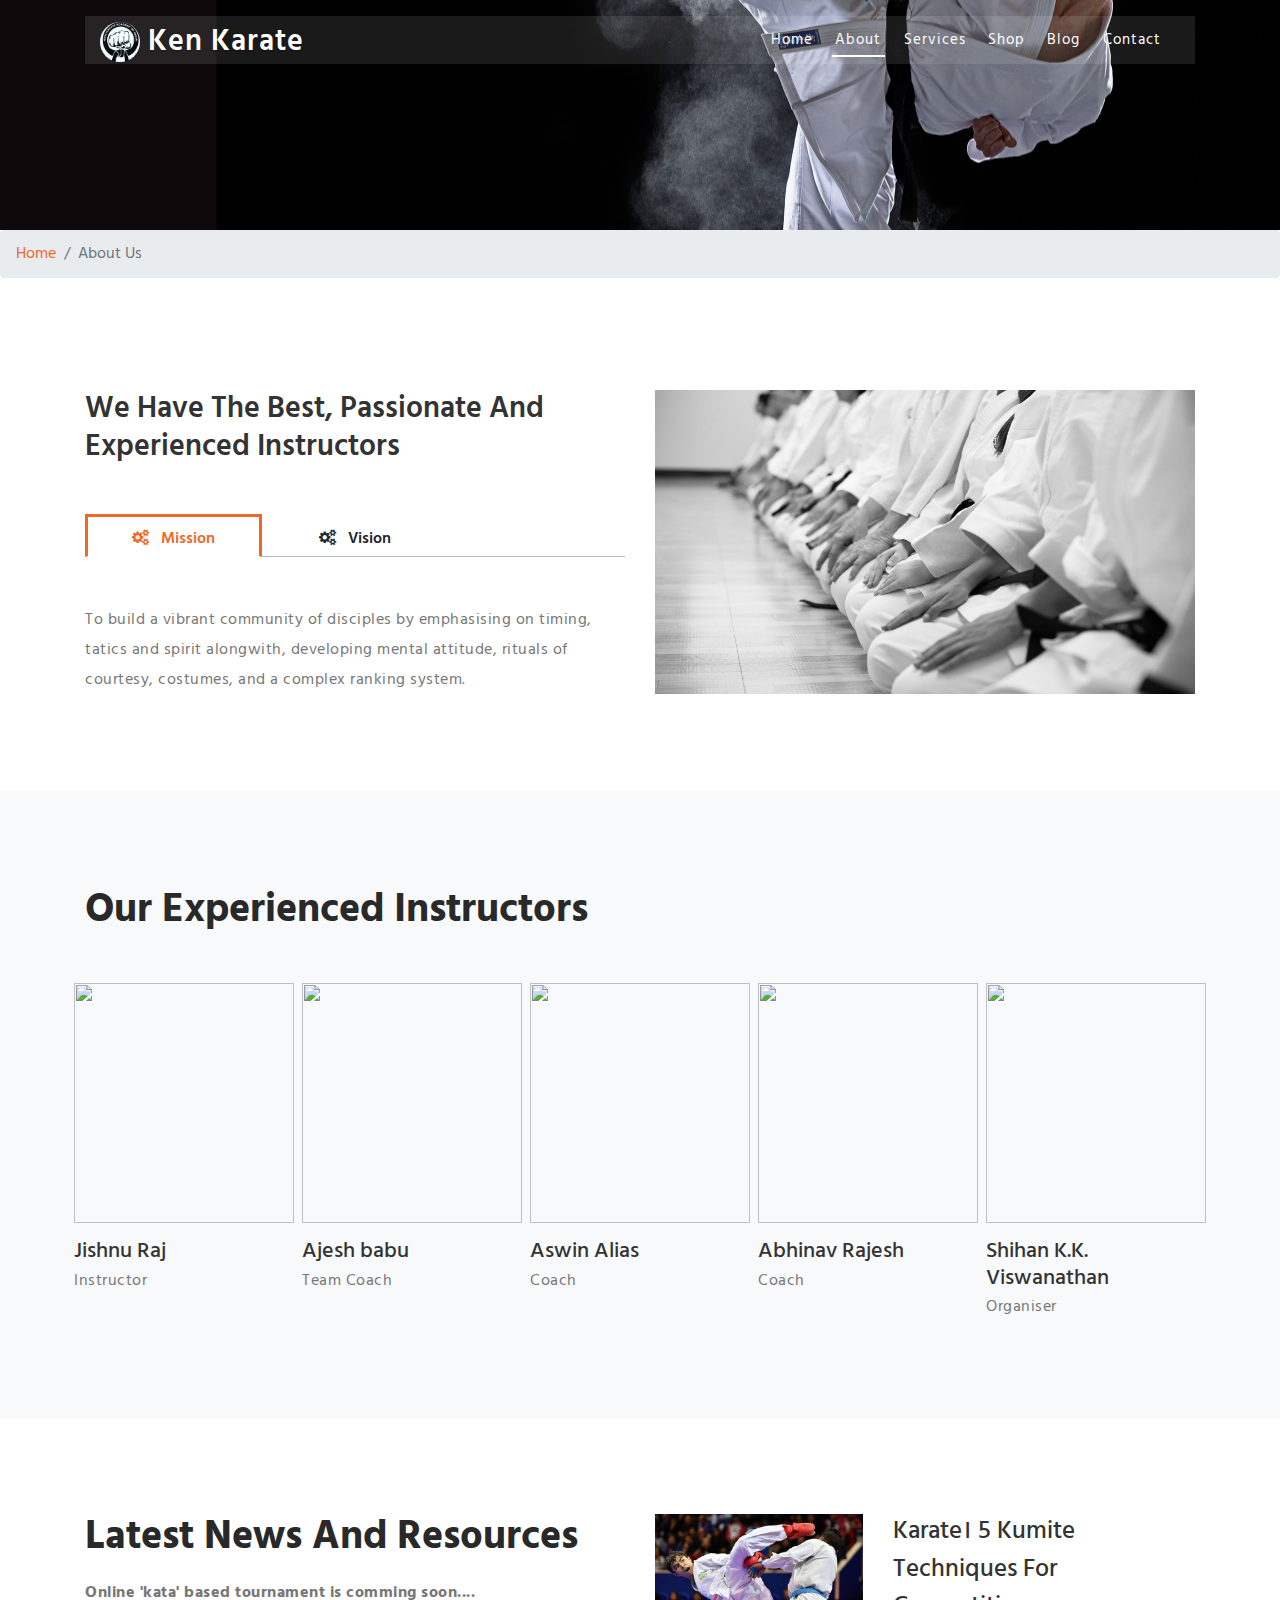
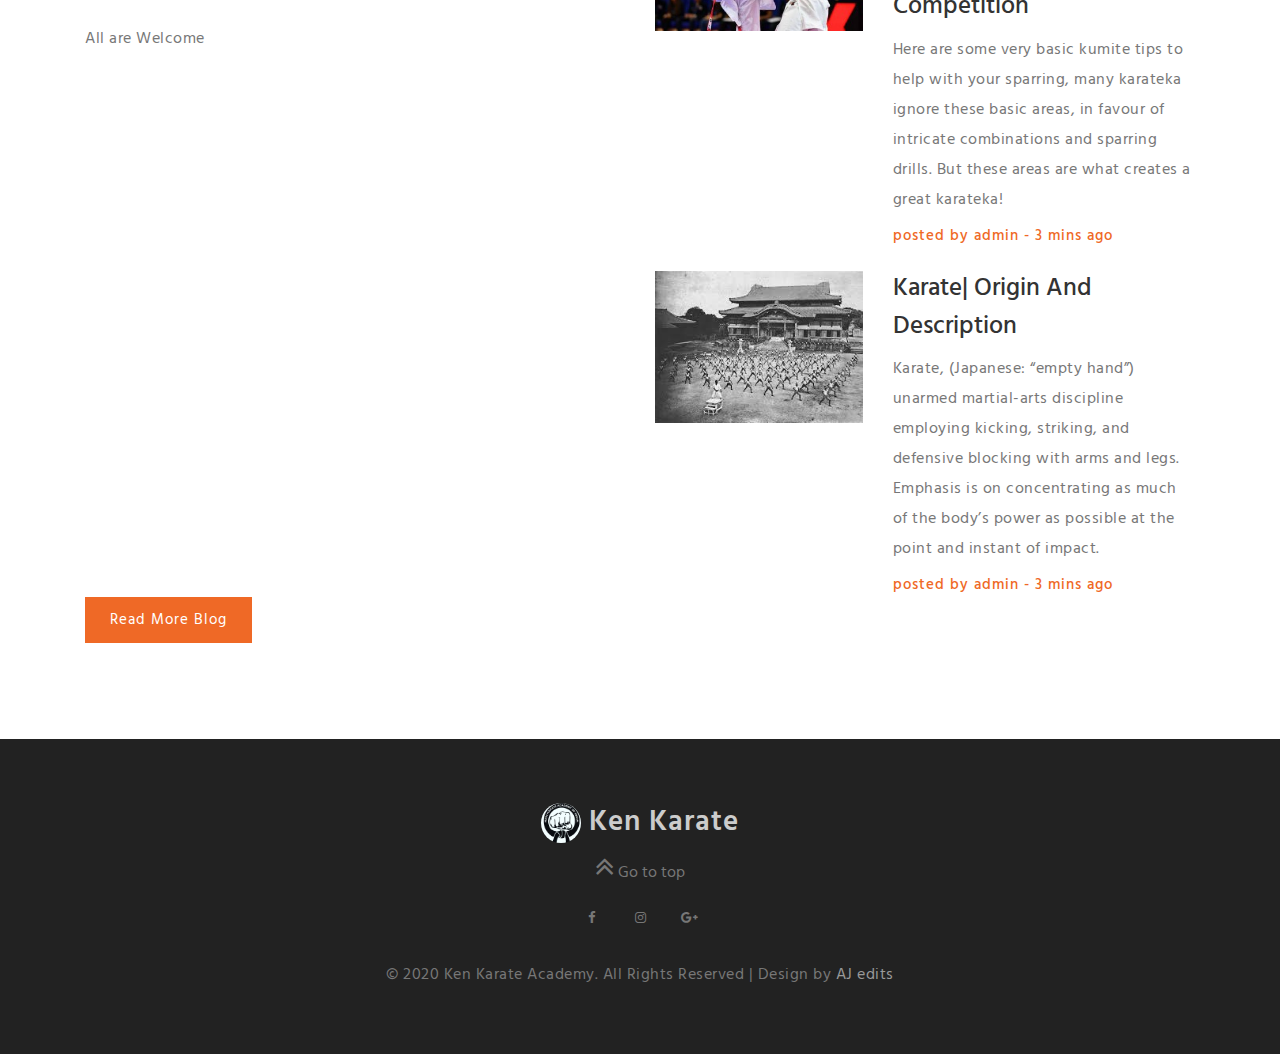
==== about.html @ 18215ef0 "Add files via upload" ====
<!DOCTYPE html>
<html lang="en">
<head>
<title>Ken Karate Academy</title>	
	<!-- Meta tag Keywords -->
	<meta name="viewport" content="width=device-width, initial-scale=1">
	<meta charset="utf-8">
	<meta name="keywords" content="Ken Karate Responsive web template, Bootstrap Web Templates, Flat Web Templates, Android Compatible web template, 
	Smartphone Compatible web template, free webdesigns for Nokia, Samsung, LG, SonyEricsson, Motorola web design" />
	<script>
		addEventListener("load", function () {
			setTimeout(hideURLbar, 0);
		}, false);

		function hideURLbar() {
			window.scrollTo(0, 1);
		}
	</script>
	<!--// Meta tag Keywords -->
	
	<!-- css files -->
	<link rel="stylesheet" href="css/bootstrap.css"> <!-- Bootstrap-Core-CSS -->
	<link rel="stylesheet" href="css/style.css" type="text/css" media="all" /> <!-- Style-CSS --> 
	<link rel="stylesheet" href="css/font-awesome.min.css" type="text/css" media="all" /> <!-- Style-CSS --> 
	<!-- //css files -->
	
	<!--web font-->
	<link href="//fonts.googleapis.com/css?family=Hind:300,400,500,600,700&amp;subset=devanagari,latin-ext" rel="stylesheet">
	<!--//web font-->

</head>

<body>

<!-- header -->
<header>
	<div class="container">
		<div class="header d-lg-flex justify-content-between align-items-center">
			<div class="header-agile">
				<h1>
					<a class="navbar-brand logo" href="index.html">
						<span  aria-hidden="true">
							<img class="rounded-circle" style="height: 40px; width: 40px;" src="index11.jpg">
						</span> Ken Karate
					</a>
				</h1>
			</div>
			<div class="nav_w3ls">
				<nav>
					<label for="drop" class="toggle mt-lg-0 mt-1"><span class="fa fa-bars" aria-hidden="true"></span></label>
					<input type="checkbox" id="drop" />
						<ul class="menu">
							<li class="mr-lg-3 mr-2"><a href="index.html">Home</a></li>
							<li class="mr-lg-3 mr-2 active"><a href="about.html">About </a></li>
							<li class="mr-lg-3 mr-2"><a href="services.html">Services</a></li>
							<li class="mr-lg-3 mr-2"><a href="single.html">Shop</a></li>
							<li class="mr-lg-3 mr-2"><a href="https://kenkarateacademy.blogspot.com">Blog</a></li>
							<li class="mr-lg-3 mr-2 p-0">
													
							</li>
							<li><a href="contact.html">Contact</a></li>
						</ul>
				</nav>
			</div>

		</div>
	</div>
</header>
<!-- //header -->
<!-- banner -->
<div class="banner_inner" id="home">
	
</div>
<!-- //banner -->

<!-- page details -->
<div class="breadcrumb-agile">
	<ol class="breadcrumb">
		<li class="breadcrumb-item">
			<a href="index.html">Home</a>
		</li>
		<li class="breadcrumb-item active" aria-current="page">About Us</li>
	</ol>
</div>
<!-- //page details -->

<!-- tabs -->
<section class="middile-sec py-sm-5 py-4" id="tabs">
	<div class="container py-lg-5">
		<div class="row">
			<div class="col-lg-6 middile-inner-con">
				<h4 class="mb-sm-5 mb-4">We have the best, passionate and experienced instructors</h4>
				<div class="tab-main mx-auto">

					<input id="tab1" type="radio" name="tabs" checked>
					<label for="tab1"><span class="fa fa-cogs" aria-hidden="true"></span> Mission</label>

					<input id="tab2" type="radio" name="tabs">
					<label for="tab2"><span class="fa fa-cogs" aria-hidden="true"></span> Vision</label>

					
					<section id="content1">
						<h5 class="mb-3 text-capitalize"> </h5>	
						<p>To build a vibrant community of disciples by emphasising on timing, tatics and spirit alongwith, developing mental attitude, rituals of courtesy, costumes, and a complex ranking system.</p>
					</section>

					<section id="content2">
						<h5 class="mb-3 text-capitalize"> </h5>
						<p>We inspire the world to embrace the unarmed defensive artform to exihibit strength and diginity, boldness and confidence, finally to attain <b>peace</b></p>
					</section>

					</div>
			</div>
			<div class="col-lg-6 about-img mt-lg-0 mt-4">
				<img src="images/about.jpg" alt="about image" class="img-fluid" />
			</div>
		</div>
	</div>
</section>
<!--//tabs -->

<!-- team -->
<section class="team py-5">
	<div class="container py-lg-5">
	<h3 class="heading text-capitalize mb-lg-5 mb-4"> Our Experienced Instructors </h3>
		<div class="row agile-team-grids">
			<div class="px-1 agileits-team-grid margin-team">
				<div class="team-info">
					<img style="height: 240px;" src="images/jish.JPG" alt="" />
					<div class="team-caption"> 
					<h4 class="">Jishnu Raj</h4>
					<p class=""> Instructor</p>
						<ul>
							<li><a href="#"><span class="fa fa-facebook"></span></a></li>
						</ul>
					</div>
				</div>
				<h4 class="text mt-3">Jishnu Raj</h4>
				<p class="text"> Instructor </p>
			</div>
			
			<div class=" px-1 agileits-team-grid">
				<div class="team-info">
					<img style="height: 240px;" src="images/asd.jpg" alt="" />
					<div class="team-caption"> 
						<h4 class="">Ajesh babu</h4>
						<p class="">Team Coach </p>
						<ul>
							<li><a href="#"><span class="fa fa-facebook"></span></a></li>
							<li><a href="#"><span class="fa fa-instagram"></span></a></li>
						</ul>
					</div>
				</div>
				<h4 class="text mt-3">Ajesh babu</h4>
				<p class="text">Team Coach </p>
			</div>
			
			
			
			<div class=" px-1 agileits-team-grid mt-lg-0 mt-5">
				<div class="team-info">
					<img style="height: 240px;" src="images/aswin.jpg" alt="">
					<div class="team-caption"> 
						<h4 class="">Aswin Alias</h4>
				        <p class="">Coach</p>
						<ul>
							<li><a href="#"><span class="fa fa-facebook"></span></a></li>
							<li><a href="#"><span class="fa fa-instagram"></span></a></li>
							
						</ul>
					</div>
				</div>
				<h4 class="text mt-3">Aswin Alias</h4>
				<p class="text">Coach</p>
			</div>
			<div class=" px-1 agileits-team-grid mt-lg-0 mt-5">
				<div class="team-info">
					<img style="height: 240px;" src="images/abhinav.jpg" alt="" />
					<div class="team-caption"> 
						<h4 class="">Abhinav Rajesh</h4>
				        <p class=""> Coach</p>
						<ul>
							<li><a href="#"><span class="fa fa-facebook"></span></a></li>
							<li><a href="#"><span class="fa fa-instagram"></span></a></li>
						</ul>
					</div>
				</div>
				<h4 class="text mt-3">Abhinav Rajesh</h4>
				<p class="text"> Coach</p>
			</div>
			<div class="px-1 agileits-team-grid">
				<div class="team-info">
					<img style="height: 240px;" src="images/geot.jpg" alt="" />
					<div class="team-caption"> 
						<h4 class="">Shihan K.K. Viswanathan</h4>
						<p class="">Coach</p>
						<ul>
							<li><a href="#"><span class="fa fa-facebook"></span></a></li>
							<li><a href="#"><span class="fa fa-instagram"></span></a></li>
						</ul>
					</div>
				</div>
				<h4 class="text mt-3">Shihan K.K. Viswanathan</h4>
				<p class="text">Organiser </p>
			</div>
		</div>
	</div>
</section>
<!-- //team -->


<!-- latest news -->
<section class="news py-5">
	<div class="container py-lg-5">
		<div class="row news-grids">
			<div class="col-lg-6">
				<h3 class="heading mb-3">Latest news and resources </h3>	
				<p><b>Online 'kata' based tournament is comming soon....</b></p>	
				<p class="mt-3">All are Welcome</p>
			</div>
			<div class="col-lg-6 blog-grids my-lg-0 my-4">
				<div class="row">
					<div class="col-md-5">
						<img src="images/blog1.jpg" alt="news blog image" class="img-fluid" />
					</div>
					<div class="col-md-7 mt-md-0 mt-4">
						<a href="https://kenkarateacademy.blogspot.com">Karate। 5 kumite techniques for competition</a>
						<p class="mt-2">Here are some very basic kumite tips to help with your sparring, many karateka ignore these basic areas, in favour of intricate combinations and sparring drills. But these areas are what creates a great karateka!</p>
						<a href="https://kenkarateacademy.blogspot.com" class="post">Posted by admin - 3 mins ago </a>
					</div>
					<div class="col-md-5 mt-4">
						<img src="images/blog2.jpg" alt="news blog image" class="img-fluid" />
					</div>
					<div class="col-md-7 mt-4">
						<a href="https://kenkarateacademy.blogspot.com">Karate| Origin and description</a>
						<p class="mt-2">Karate, (Japanese: “empty hand”) unarmed martial-arts discipline employing kicking, striking, and defensive blocking with arms and legs. Emphasis is on concentrating as much of the body’s power as possible at the point and instant of impact.</p>
						<a href="https://kenkarateacademy.blogspot.com" class="post">Posted by admin - 3 mins ago </a>
					</div>
				</div>
			</div>
		</div>
		<a href="https://kenkarateacademy.blogspot.com" class="more">Read More Blog</a>
	</div>
</section>
<!-- latest news -->

<!-- footer -->
<footer class="py-sm-5 py-4">
	<div class="container py-md-3">
		<div class="footer-grids text-center">
			<h2 class="logo"><a href="index.html"><span  aria-hidden="true"><img class="rounded-circle" style="height: 40px; width: 40px;" src="index11.jpg"></span> Ken Karate</a></h2>
		</div>
		<!-- to top -->
		<div class="top-icon text-center mt-2">
			<a href="#home" class="move-top text-center"><span class="fa fa-angle-double-up" aria-hidden="true"></span> Go to top</a>
		</div>
		<!-- //to top -->
		<div class="middle mt-3">
			<ul class="social mb-4">
				<li><a href="https://www.facebook.com/Kenkarateacadamy/"><span class="fa fa-facebook icon_facebook"></span></a></li>
				<li><a href="https://www.instagram.com/ken_karate/"><span class="fa fa-instagram icon_instagram"></span></a></li>
				<li><a href="https://kenkarateacademy.blogspot.com"><span class="fa fa-google-plus icon_google-plus"></span></a></li>
				</ul>
			<p>© 2020 Ken Karate Academy. All Rights Reserved | Design by <a href="https://kenkarateacademy.blogspot.com" target="_blank">AJ edits</a></p>
		</div>
	</div>
</footer>
<!-- //footer -->


</body>
</html>
---- css/style.css ----
/*--
Author: W3layouts
Author URL: http://w3layouts.com
License: Creative Commons Attribution 3.0 Unported
License URL: http://creativecommons.org/licenses/by/3.0/
--*/
body{
	padding:0;
	margin:0;
	background:#fff;
	position:relative;
	font-family: 'Hind', sans-serif;
}
body a{
    transition:0.5s all;
	-webkit-transition:0.5s all;
	-moz-transition:0.5s all;
	-o-transition:0.5s all;
	-ms-transition:0.5s all;
}
a:hover{
	text-decoration:none;
}
input[type="button"],input[type="submit"],.contact-form input[type="submit"]{
	transition:0.5s all;
	-webkit-transition:0.5s all;
	-moz-transition:0.5s all;
	-o-transition:0.5s all;
	-ms-transition:0.5s all;
}
h1,h2,h3,h4,h5,h6{
	margin:0;	
}	
p{
	margin:0;
    color: #777;
    font-size: 16px;
    letter-spacing: .5px;
    line-height: 30px;
}
ul{
	margin:0;
	padding:0;
}
label{
	margin:0;
}
img{
	width:100%;
}
html {
  scroll-behavior: smooth;
}

/*-- header --*/
.header {
    background: rgba(255, 255, 255, 0.1);
    padding: 0 15px;
}
a.navbar-brand {
    font-size: .75em;
    color: #fff;
    padding: 0;
    font-weight: 600;
    margin: 0;
    letter-spacing: 1px;
    text-shadow: 0 1px 2px rgba(0, 0, 0, 0.37);
    position: relative;
}

a.navbar-brand span.fa{
    color: #00bcd1;
}
/*-- //header --*/


/*-- banner --*/

.banner-text {
    padding-top: 20vw;
    text-align: center;
}
/*-- popup --*/

.overlay {
  position: fixed;
  top: 0px;
  bottom: 0;
  left: 0;
  right: 0;
  background: rgba(0, 0, 0, 0.7);
  transition: opacity 0ms;
  visibility: hidden;
  opacity: 0;
}

.overlay:target {
	visibility: visible;
	opacity: 1;
    z-index: 9;
}

.popup {
    background: #fff;
    border-radius: 5px;
    max-width: 500px;
    position: relative;
    margin: 8em auto;
	padding: 3em 1em;
}
.popup p{
	font-size: 15px;
	color: #666;
	letter-spacing: .5px;
	line-height: 30px;
}
.popup .close {
    position: absolute;
    top: 25px;
    right: 25px;
    transition: all 200ms;
    font-size: 30px;
    font-weight: bold;
    text-decoration: none;
    color: #000;
}
.popup h2 {
	margin-top: 0;
	color: #fff;

}
.popup .close {
    position: absolute;
    top: 5px;
    right: 15px;
    transition: all 200ms;
    font-size: 30px;
    font-weight: bold;
    text-decoration: none;
    color: #000;
}
.popup .close:hover {
	color: #00bcd1;
}

/*-- //popup --*/

/*-- text Slider --*/


p.sub-para {
    font-size: 18px;
    color: #fff;
    letter-spacing: 2px;
    font-weight: 300;
}

.slider-top span {
    font-weight: 600;
}

.home h3 {
    font-size: 2em;
    color: #ffffff;
    letter-spacing: 2px;
    font-weight: 400;
    line-height: 1.15em;
}

.slider-info p {
    color: #fff;
    font-size: 16px;
    width: 70%;
    margin: auto;
    line-height: 30px;
    letter-spacing: 1px;
    margin-top: 1em;
}

.slider-info a.btn,.slider-info a.btn.btn1:hover {
    color: #fff;
    font-size: 15px;
    background: #00bbd1;
    border: 2px solid #00bbd1;
    padding: 11px 35px;
    letter-spacing: 2px;
    border-radius: 5px;
    -webkit-border-radius: 5px;
    -moz-border-radius: 5px;
    -ms-border-radius: 5px;
    -o-border-radius: 5px;
}
.slider-info a.btn.btn1,.slider-info a.btn:hover {
    border: 2px solid #fff;
    color: #fff;
    background: none;
    font-size: 15px;
    padding: 11px 35px;
    letter-spacing: 2px;
    border-radius: 5px;
    -webkit-border-radius: 5px;
    -moz-border-radius: 5px;
    -ms-border-radius: 5px;
    -o-border-radius: 5px;
}

/* //text slider */

.bs-slider-overlay {
    width: 100%;
    height: 100%; 
	background: rgba(0, 0, 0, 0.3);
    background-size: 2px;
    -webkit-background-size: 2px;
    -moz-background-size: 2px;
    -o-background-size: 2px;
    -ms-background-size: 2px;
}
.bs-slider-overlay1 {
    width: 100%;
    height: 100%; 
	background: rgba(0, 0, 0, 0.5);
    background-size: 2px;
    -webkit-background-size: 2px;
    -moz-background-size: 2px;
    -o-background-size: 2px;
    -ms-background-size: 2px;
}
h4.agile-title,h1.agile-title,h2.agile-title {
    letter-spacing: 1px;
    line-height: 1.2em;
    text-shadow: 0 1px 2px rgba(0, 0, 0, 0.37);
    font-size: 3.7em;
    font-weight: 700;
	color: #fff;
}

/*-- //banner --*/


/*-- banner --*/

.csslider>ul>li,.bs-slider-overlay,.csslider>ul>li,.bs-slider-overlay1 {
    min-height: 780px;
}

.csslider>ul>li:first-child {
    background: url(../images/banner1.jpg) no-repeat center;
    background-size: cover;
}

.csslider>ul>li:nth-child(2) {
    background: url(../images/banner2.jpg) no-repeat center;
    background-size: cover;
}

.csslider>ul>li:nth-child(3) {
    background: url(../images/banner3.jpg) no-repeat center;
    background-size: cover;
}
.csslider>ul>li:last-child {
    background: url(../images/banner4.jpg) no-repeat center;
    background-size: cover;
}

.csslider {
    position: relative;
}

.csslider>input {
    display: none;
}

.csslider>input:nth-of-type(3):checked~ul li:first-of-type {
    margin-left: -200%;
}

.csslider>input:nth-of-type(4):checked~ul li:first-of-type {
    margin-left: -300%;
}

.csslider>input:nth-of-type(2):checked~ul li:first-of-type {
    margin-left: -100%;
}

.csslider>input:nth-of-type(1):checked~ul li:first-of-type {
    margin-left: 0%;
}

.csslider>ul {
    position: relative;
    font-size: 0;
    line-height: 0;
    margin: 0 auto;
    padding: 0;
    overflow: hidden;
    white-space: nowrap;
    -moz-box-sizing: border-box;
    -webkit-box-sizing: border-box;
    box-sizing: border-box;
}

.csslider>ul>li {
    position: relative;
    display: inline-block;
    width: 100%;
    height: 100%;
    overflow: visible;
    font-size: 15px;
    font-size: initial;
    line-height: normal;
    -moz-transition: all 0.5s cubic-bezier(0.4, 1.3, 0.65, 1);
    -o-transition: all 0.5s ease-out;
    -webkit-transition: all 0.5s cubic-bezier(0.4, 1.3, 0.65, 1);
    transition: all 0.5s cubic-bezier(0.4, 1.3, 0.65, 1);
    vertical-align: top;
    -moz-box-sizing: border-box;
    -webkit-box-sizing: border-box;
    box-sizing: border-box;
    white-space: normal;
}

.csslider>.navigation {
    position: absolute;
    bottom: 30px;
    left: 50%;
    z-index: 10;
    margin-bottom: -10px;
    font-size: 0;
    line-height: 0;
    text-align: center;
    -webkit-touch-callout: none;
    -webkit-user-select: none;
    -khtml-user-select: none;
    -moz-user-select: none;
    -ms-user-select: none;
    user-select: none;
}

.csslider>.navigation>div {
    margin-left: -100%;
}

.csslider>.navigation label {
    position: relative;
    display: inline-block;
    cursor: pointer;
    border-radius: 50%;
    margin: 0 4px;
    padding: 2px;
    background: #fff;
    border: 3px solid #fff;
}

.csslider>.navigation label:hover:after {
    opacity: 1;
}

.csslider>.navigation label:after {
    content: '';
    position: absolute;
    left: 50%;
    top: 50%;
    margin-left: -7px;
    margin-top: -7px;
    background: transparent;
    border-radius: 50%;
    padding: 3px;
    opacity: 0;
    border: 4px solid #fff;
}

.csslider.inside .navigation {
    bottom: 10px;
    margin-bottom: 10px;
}

.csslider.inside .navigation label {
    border: 1px solid #7e7e7e;
}

.csslider>input:nth-of-type(1):checked~.navigation label:nth-of-type(1):after,
.csslider>input:nth-of-type(2):checked~.navigation label:nth-of-type(2):after,
.csslider>input:nth-of-type(3):checked~.navigation label:nth-of-type(3):after,
.csslider>input:nth-of-type(4):checked~.navigation label:nth-of-type(4):after {
    opacity: 1;
}

.csslider.infinity>input:first-of-type:checked~.arrows label.goto-last,
.csslider>input:nth-of-type(1):checked~.arrows>label:nth-of-type(0),
.csslider>input:nth-of-type(2):checked~.arrows>label:nth-of-type(1),
.csslider>input:nth-of-type(3):checked~.arrows>label:nth-of-type(2)
.csslider>input:nth-of-type(4):checked~.arrows>label:nth-of-type(3) {
    display: block;
    left: 0;
    right: auto;
    -moz-transform: rotate(45deg);
    -ms-transform: rotate(45deg);
    -o-transform: rotate(45deg);
    -webkit-transform: rotate(45deg);
    transform: rotate(45deg);
}

.csslider.infinity>input:last-of-type:checked~.arrows label.goto-first,
.csslider>input:nth-of-type(1):checked~.arrows>label:nth-of-type(2),
.csslider>input:nth-of-type(2):checked~.arrows>label:nth-of-type(3),
.csslider>input:nth-of-type(3):checked~.arrows>label:nth-of-type(4) {
    display: block;
    right: 0;
    left: auto;
    -moz-transform: rotate(225deg);
    -ms-transform: rotate(225deg);
    -o-transform: rotate(225deg);
    -webkit-transform: rotate(225deg);
    transform: rotate(225deg);
}

/*#region MODULES */


#slider1 {
    width: 100%;
}

@media screen and (max-width: 800px) {
    .csslider>.navigation {
        bottom: 75px;
    }
}
@media screen and (max-width: 768px) {
    .csslider>ul>li {
        min-height: 486px;
    }
}
@media screen and (max-width:736px) {

    .csslider>.navigation {
        bottom: 40px;
    }
}

@media screen and (max-width: 640px) {
    .csslider>ul>li {
        min-height: 420px;
    }
}
@media screen and (max-width: 600px) {
    .csslider>ul>li {
        min-height: 385px;
    }
}
@media screen and (max-width: 480px) {
    .csslider>ul>li {
        min-height: 330px;
    }
}
@media screen and (max-width: 384px) {
    .csslider>ul>li {
        min-height: 280px;
    }
}
/* //banner */

/* header */
/* CSS Document */
header {
    position: absolute;
    z-index: 9;
    width: 100%;
    padding: 1rem 0;
}

.toggle,
[id^=drop] {
	display: none;
}

/* Giving a background-color to the nav container. */
nav { 
	margin:0;
	padding: 0;
}


/* Since we'll have the "ul li" "float:left"
 * we need to add a clear after the container. */

nav:after {
	content:"";
	display:table;
	clear:both;
}

/* Removing padding, margin and "list-style" from the "ul",
 * and adding "position:reltive" */
nav ul {
	float: right;
	padding:0;
	margin:0;
	list-style: none;
	position: relative;
	}
	
/* Positioning the navigation items inline */
nav ul li {
	margin: 0px;
	display:inline-block;
	float: left;
	}

/* Styling the links */
nav a {
    font-weight: 400;	
    text-transform: capitalize;
    color: #fff;
    letter-spacing: 1px;
    font-size: 15px;
    border-bottom: 2px solid transparent;
    position: relative;
    padding: 0.2rem;
}


nav ul li ul li:hover { background: #f8f9fa; }

/* Background color change on Hover */
nav a:hover { 
    color: #fff;
    background: transparent;
    border-bottom: 2px solid #fff;
}
.menu li.active  a{ 
    color: #fff;
    background: transparent;
    border-bottom: 2px solid #fff;
}

/* Hide Dropdowns by Default
 * and giving it a position of absolute */
nav ul ul {
	display: none;
	position: absolute; 
	/* has to be the same number as the "line-height" of "nav a" */
	top: 25px; 
    background: #fff;
    padding: 10px;
}
ul.inner-dropdown a:hover {
	color: #333;
}
/* Display Dropdowns on Hover */
nav ul li:hover > ul {
	display:inherit;
}
	
/* Fisrt Tier Dropdown */
nav ul ul li {
	width:160px;
	float:none;
	display:list-item;
	position: relative;
}
nav ul ul li a {
    color: #333;
    padding: 5px 10px;
    display: block;
}

/* Second, Third and more Tiers	
 * We move the 2nd and 3rd etc tier dropdowns to the left
 * by the amount of the width of the first tier.
*/
nav ul ul ul li {
	position: relative;
	top:-60px;
	/* has to be the same number as the "width" of "nav ul ul li" */ 
	left:170px; 
}

	
/* Change ' +' in order to change the Dropdown symbol */
li > a:only-child:after { content: ''; }


/* Media Queries
--------------------------------------------- */

@media all and (max-width : 991px) {

	#logo {
		display: block;
		padding: 0;
		width: 100%;
		text-align: center;
		float: none;
	}

	nav {
		margin: 0;
	}
	.header-agile{
		float: left;
	}
	nav ul {
		width: 100%;
	}
	/* Hide the navigation menu by default */
	/* Also hide the  */
	.toggle + a,
	.menu {
		display: none;
	}

	/* Stylinf the toggle lable */
	.toggle {
		display: block;
		padding: 4px 18px;
		font-size: 20px;
		text-decoration:none;
		border:none;
		float: right;
		background-color: #00bbd1;
		color: #fff;
	}
	.menu .toggle {
		float: none;
		text-align: center;
		margin: auto;
		width: 25%;
		padding: 5px;
		font-weight: normal;
		font-size: 15px;
		letter-spacing: 1px;
	}

	.toggle:hover {
		color:#333;
		background-color: #fff;
	}

	/* Display Dropdown when clicked on Parent Lable */
	[id^=drop]:checked + ul {
		display: block;
		background: #fff;
		padding: 15px 0;
		text-align: center;
	}

	/* Change menu item's width to 100% */
	nav ul li {
		display: block;
		width: 100%;
		padding: 5px 0;
	}

	nav ul ul .toggle,
	nav ul ul a {
		padding: 0 40px;
	}

	nav ul ul ul a {
		padding: 0 80px;
	}

	nav a:hover,
 	nav ul ul ul a {
		background-color: transparent;
	}
  
	nav ul li ul li .toggle,
	nav ul ul a,
  nav ul ul ul a{
		padding:14px 20px;	
		color:#FFF;
		font-size:17px; 
	}
  
	/* Hide Dropdowns by Default */
	nav ul ul {
		float: none;
		position:static;
		color: #ffffff;
		/* has to be the same number as the "line-height" of "nav a" */
	}
		
	/* Hide menus on hover */
	nav ul ul li:hover > ul,
	nav ul li:hover > ul {
		display: none;
	}
		
	/* Fisrt Tier Dropdown */
	nav ul ul li {
		display: block;
		width: 100%;
		padding: 0;
	}

	nav ul ul ul li {
		position: static;
		/* has to be the same number as the "width" of "nav ul ul li" */ 

	}
	nav a {
		color: #333;
	}
	nav a:hover {
		color: #333;
	}
	.menu li.active a {
		color: #333;
	}
	nav ul ul li a {
		display: inline-block;
		font-size: 15px;
	}
	ul.inner-dropdown {
		padding-bottom: 0 !important;
		padding-top: 8px !important;
	}
}

@media all and (max-width : 330px) {

	nav ul li {
		display:block;
		width: 94%;
	}

}
/*-- // header --*/


/* -- tabs --*/
.middile-inner-con h4 {
    font-size: 30px;
    text-transform: capitalize;
    font-weight: 600;
    color: #333;
    line-height: 38px;
}
.middile-inner-con h5 {
    font-size: 24px;
    text-transform: capitalize;
    font-weight: 100;
    color: #333;
}
.tab-main section {
    display: none;
    padding: 2em 0 0;
    border-top: 1px solid #abc;
}

.tab-main input {
    display: none;
}

.tab-main label {
    display: inline-block;
    margin: 0 0 -1px;
    padding: 10px 0px 5px;
    width: 32.8%;
    font-weight: 600;
    text-align: center;
    color: #1e272e;
    border: 1px solid transparent;
}

.tab-main span {
    margin-right: 0.5em;
}

.tab-main label:before {
    font-family: fontawesome;
    font-weight: normal;
    margin-right: 10px;
    opacity: 0;
}

.tab-main label:hover {
    cursor: pointer;
}

.tab-main input:checked + label {
    color: #ef6926;
    border: 3px solid #ef6926;
    border-bottom: 1px solid #fff;
}

.tab-main #tab1:checked ~ #content1,
.tab-main #tab2:checked ~ #content2,
.tab-main #tab3:checked ~ #content3,
.tab-main #tab4:checked ~ #content4 {
    display: block;
}

@media screen and (max-width: 800px) {
    .tab-main label:before {
        margin: 0;
        font-size: 18px;
    }
}

@media screen and (max-width: 500px) {
    .tab-main label {
        padding: 15px;
    }
}

/* -- //tabs --*/


/* -- services --*/
h3.heading {
    font-size: 40px;
    font-weight: 700;
    letter-spacing: 0px;
    color: #292929;
    text-transform: capitalize;
}
.serv-grid-left h4 {
    text-transform: uppercase;
    font-size: 17px;
    letter-spacing: 2px;
    color: #555;
    font-weight: 600;
}
.process-grids h4 {
    font-size: 25px;
    text-transform: capitalize;
    color: #333;
    line-height: 38px;
    letter-spacing: 0px;
}
.services-icon span.fa {
    font-size: 30px;
	margin-top: 5px;
}
.icon-clr1{
	color: #1cc7d0;
}
.icon-clr2{
	color: #a626aa;
}
.icon-clr3{
	color: #ff6c5f;
}
.icon-clr4{
	color: #3369e7;
}
/* -- //services --*/

/*-- how we work --*/
.how-grid h3 {
    font-size: 23px;
    font-weight: 600;
    text-transform: capitalize;
    letter-spacing: .5px;
    line-height: 32px;
}
.how {
    background: #ef6926;
}
.inner-grid {
    background: #fff;
    box-shadow: 7px 7px 10px 0 rgba(76, 110, 245, .1);
    box-shadow: 7px 7px 10px 0 rgba(0, 0, 0, 0.4);
    padding: 0 4em;
}
.how-icon span.fa,.how-icon1 span.fa,.how-icon2 span.fa {
    font-size: 40px;
}

.how-icon span.fa {
    color: #30c39e;
}
.how-icon1 span.fa {
    color: #f85a40;
}
.how-icon2 span.fa {
    color: #0389ff;
}
/*-- how we work --*/

/*-- stats --*/

.heading p {
    width: 70%;
    margin: auto;
}
.stats h4 {
    color: #ef6926;
    font-size: 3em;
    font-weight: 800;
}
.stats .bg-white {
    box-shadow: 7px 7px 10px 0 rgba(76, 110, 245, .1);
}
.stats h5 {
    font-size: 23px;
    font-weight: 600;
    text-transform: capitalize;
    letter-spacing: .5px;
    line-height: 32px;
}
/*-- //stats --*/

/*-- subscribe --*/
.subscribe{
	background: url(../images/banner1.jpg) no-repeat center;
	background-size: cover;
	background-attachment: fixed;
}
.subscribe-overlay {
    width: 100%;
    height: 100%; 
	background: rgba(0, 0, 0, 0.3);
    background-size: 2px;
    -webkit-background-size: 2px;
    -moz-background-size: 2px;
    -o-background-size: 2px;
    -ms-background-size: 2px;
}
.subscribe h3{
	color: #eee;
}
.subscribe-grids h5 {
    font-size: 20px;
    text-transform: capitalize;
    letter-spacing: .5px;
    line-height: 32px;
    color: #fff;
}
.subscribe input[type="text"],.subscribe input[type="email"] {
    outline: none;
    width: 49.5%;
	float: left;
	margin-right: 1%;
    padding: 15px 20px;
    color: #333;
    font-size: 16px;
    border: none;
    border: none;
    letter-spacing: 1px;
    background: #fff;
    border-radius: 0px;
    -webkit-border-radius: 0px;
    box-sizing: border-box;
}
.subscribe button.btn {
    border: none;
    padding: 13px;
    width: 100%;
    font-size: 15px;
    outline: none;
    text-transform: capitalize;
    font-weight: 600;
    letter-spacing: 1px;
    background: #ef6926;
    color: #fff;
    border-radius: 0px;
    -webkit-border-radius: 0px;
    box-sizing: border-box;
    cursor: pointer;
}
.subscribe p {
    color: #ddd;
}

/*-- //subscribe --*/

/*-- news --*/
.blog-grids a {
    font-size: 25px;
    color: #333;
    font-weight: 500;
    text-transform: capitalize;
}
.blog-grids a.post {
    color: #ef6926;
    font-size: 15px;
    margin-top: 10px;
    display: block;
    letter-spacing: 1px;
    text-transform: lowercase;
}
a.more {
    background: #ef6926;
    color: #fff;
    padding: 12px 25px;
    font-size: 15px;
    letter-spacing: 1px;
    display: inline-block;
}
/*-- //news --*/

/*-- testimonials --*/
.testimonials{
	background: #f8f9fa;
}
.bg-clr{
    background: #fff;
    padding: 40px 30px;
	box-shadow: 7px 7px 10px 0 rgba(76, 110, 245, .1);
}
.testimonials span.fa{
	color: #ef6926;
}
.testimonials h4 {
    font-size: 22px;
    font-weight: 600;
    letter-spacing: 2px;
}

/*-- //testimonials --*/

/*-- footer --*/
footer{
    background: #222;
}
h2.logo a {
    font-size: .9em;
    color: #ccc;
    padding: 0;
    margin: 0;
    text-transform: capitalize;
    letter-spacing: 1px;
    position: relative;
    font-weight: 600;
}
h2.logo a span.fa {
    color: #00bcd1;
}
.left{
	text-align: left;
}
.middle{
	text-align: center;
}
.right{
	text-align: right;
}
footer p a{
	color: #999;
}
footer p a:hover{
	color: #eee;
}
a.move-top span.fa {
    color: #777;
	font-size: 30px;
}
a.move-top {
    color: #777;
}
.middle ul.social li {
    margin: 0 5px;
    display: inline-block;
}
.middle ul.social li a {
    font-size: 13px;
    color: #777;
    width: 35px;
    height: 35px;
    display: block;
    text-align: center;
    line-height: 35px;
    border-radius: 50%;
    -webkit-border-radius: 50%;
    -moz-border-radius: 50%;
    -ms-border-radius: 50%;
    -o-border-radius: 50%;
}
.middle ul.social li a:hover {
    background: #333;
    color: #fff;
}
/*-- //footer --*/

/*-- inner page banner --*/
.banner_inner {
    background: url(../images/banner1.jpg) no-repeat center;
    background-size: cover;
    min-height: 18vw;
}
li.breadcrumb-item a {
    color: #ef6926;
}
/*-- //inner page banner --*/


/*-- team --*/

.agileits-team-grid {
    width: 20%;
}

.agileits-team-grids {
    margin: 3em 0;
}
.team-info{
    position: relative;
    overflow: hidden;	
}
.team-caption h4{
    color: #eee;
    font-size: 1.4em;
    font-weight: 600;
    margin: .5em 0 0em 0;
}
.team-caption p{
    color: #999;
    font-size: .9em;
    margin: 0;
    letter-spacing: 1px;
}
.team-caption ul{
    padding: 0;
    margin: .5em 0;
}
.team-caption ul li{
    display: inline-block;
	width: 20px;
}
.team-caption ul li a span.fa.fa-facebook{
    font-size: 12px;
    background: none;
    color: #888;
    transition: 0.5s all;
    -webkit-transition: 0.5s all;
    -moz-transition: 0.5s all;
    -o-transition: 0.5s all;
    -ms-transition: 0.5s all;
}
.team-caption ul li a span.fa.fa-facebook:hover {
    color: #3b5998;
}
.team-caption ul li a span.fa.fa-linkedin{
    font-size: 12px;
    background: none;
    color: #888;
    transition: 0.5s all;
    -webkit-transition: 0.5s all;
    -moz-transition: 0.5s all;
    -o-transition: 0.5s all;
    -ms-transition: 0.5s all;
}
.team-caption ul li a span.fa.fa-linkedin:hover {
    color: #0077b5;
}
.team-caption ul li a span.fa.fa-twitter{
    font-size: 12px;
    background: none;
    color: #888;
    transition: 0.5s all;
    -webkit-transition: 0.5s all;
    -moz-transition: 0.5s all;
    -o-transition: 0.5s all;
    -ms-transition: 0.5s all;
}
.team-caption ul li a span.fa.fa-twitter:hover{
	color: #55acee;
}
.team-caption ul li a span.fa.fa-rss{
    font-size: 12px;
    background: none;
    color: #888;
    transition: 0.5s all;
    -webkit-transition: 0.5s all;
    -moz-transition: 0.5s all;
    -o-transition: 0.5s all;
    -ms-transition: 0.5s all;
}
.team-caption ul li a span.fa.fa-rss:hover{
	color: #f26522;
}
.team-caption {
    background: #222;
    padding: 1em;
    position: absolute;
    left: 0px;
    bottom: -105%;
    text-align: center;
    width: 100%;
    -webkit-transition: .5s all;
    transition: .5s all;
    -moz-transition: .5s all;
}
.team-info:hover .team-caption{
    bottom: 0%;
}
.team-info:hover .team-caption {
    bottom: 0%;
}
h4.text {
    font-size: 22px;
    color: #333;
}
.team{
	background: #f8f9fa;
}
/*-- //team --*/

/*-- what grids --*/
.what-grids h6 {
    font-size: 18px;
    text-transform: capitalize;
    color: #333;
    line-height: 30px;
    letter-spacing: 0px;
}
.what-grids a {
    background: #ef6926;
    color: #fff;
    padding: 12px 25px;
    font-size: 15px;
    letter-spacing: 1px;
    display: inline-block;
    margin-top: 1em;
}
/*-- //what grids --*/

/* contact */
.bunt-w3-link {
    padding: 11px 28px;
    color: #fff;
    font-weight: 600;
    letter-spacing: 1px;
    font-size: 16px;
    background: #feca57;
    border: none;
}
.contact-top p a {
    color: #ef6926;
}
form.register-wthree .form-control {
    background: #eee;
    font-size: 1em;
}

textarea {
    height: 180px;
    resize: none;
}

form.register-wthree .form-control {
    background: #f8f9fa;
    padding: 13px 10px;
    border: 1px solid #dedede;
    border-left: 3px solid #ef6926;
}

button.btn-aasana-w3 {
    background: #ef6926;
    color: #ffffff;
    padding: 11px;
    letter-spacing: 1px;
    float: right;
}

.w3l-map iframe {
    width: 100%;
    min-height: 400px;
    border: none;
    display: block;
}
.contact ul.social li {
    display: inline-block;
    margin-right: 10px;
}
.contact span.fa.icon_facebook {
    width: 40px;
    height: 40px;
    background: #3b5998;
    line-height: 40px;
    text-align: center;
    color: #fff;
    border-radius: 50%;
    font-size: 14px;
}
.contact span.fa.icon_instagram {
    width: 40px;
    height: 40px;
    background: #1da1f2;
    line-height: 40px;
    text-align: center;
    color: #fff;
    border-radius: 50%;
    font-size: 14px;
}
.contact span.fa.icon_google-plus {
    width: 40px;
    height: 40px;
    background: #dd4b39;
    line-height: 40px;
    text-align: center;
    color: #fff;
    border-radius: 50%;
    font-size: 14px;
}
.contact-img img {
    border-radius: 10%;
}
/* //contact */

/*-- Responsive Design --*/
@media(max-width:1440px) {
	
}
@media(max-width:1366px) {
	
}
@media(max-width:1280px) {
	.csslider>ul>li, .bs-slider-overlay, .csslider>ul>li, .bs-slider-overlay1 {
		min-height: 700px;
	}
}
@media(max-width:1080px) {
	.tab-main label {
		width: 31.8%;
	}
	h3.heading {
		font-size: 34px;
	}
	.stats h5 {
		font-size: 20px;
	}
	.csslider>ul>li, .bs-slider-overlay, .csslider>ul>li, .bs-slider-overlay1 {
		min-height: 680px;
	}
}
@media(max-width:1024px) {
	
	.csslider>ul>li, .bs-slider-overlay, .csslider>ul>li, .bs-slider-overlay1 {
		min-height: 630px;
	}
	.stats h5 {
		font-size: 19px;
	}
	h4.agile-title, h1.agile-title, h2.agile-title {
		font-size: 3.2em;
	}
	.stats h4 {
		font-size: 2.5em;
	}
}
@media(max-width:991px) {
	.slider-info p {
		width: 90%;
	}
	.inner-grid {
		padding: 0 1em;
	}
	.how-grid h3 {
		font-size: 21px;
	}
	.heading p {
		width: 100%;
	}
	.agileits-team-grid {
		width: 33.33%;
	}
	.w3l-map iframe {
		min-height: 350px;
	}
}
@media(max-width:800px) {
	.banner-text {
		padding-top: 24vw;
	}
}
@media(max-width:768px) {
	.csslider>ul>li, .bs-slider-overlay, .csslider>ul>li, .bs-slider-overlay1 {
		min-height: 580px;
	}
	.middile-inner-con h4 {
		font-size: 25px;
	}
	h4.agile-title, h1.agile-title, h2.agile-title {
		font-size: 2.8em;
	}
	.banner_inner {
		min-height: 23vw;
	}
	.w3l-map iframe {
		min-height: 300px;
	}
}
@media(max-width:736px) {
	.slider-info p {
		width: 100%;
	}
	.process-grids h4 {
		font-size: 22px;
	}
	.inner-grid {
		padding: 0 4em;
	}
	.stats h4 {
		font-size: 2.2em;
	}
	h3.heading {
		font-size: 31px;
	}
	a.navbar-brand {
		font-size: .7em;
		letter-spacing: 0px;
	}
	.testimonials h4 {
		font-size: 20px;
		letter-spacing: 1px;
	}
}
@media(max-width:667px) {
	.banner-text {
		padding-top: 28vw;
	}
	h4.agile-title, h1.agile-title, h2.agile-title {
		font-size: 2.5em;
	}
}
@media(max-width:640px) {
	
}
@media(max-width:600px) {
	.csslider>ul>li, .bs-slider-overlay, .csslider>ul>li, .bs-slider-overlay1 {
		min-height: 540px;
	}
	.blog-grids a {
		font-size: 22px;
	}
	.blog-grids a.post {
		font-size: 14px;
	}
	.team-caption h4 {
		font-size: 1.2em;
	}
	h4.text {
		font-size: 20px;
	}
}
@media(max-width:568px) {
	.header {
		padding: 0 5px;
	}
	h5.card-title a {
		font-size: 19px;
	}
}
@media(max-width:480px) {
	h4.agile-title, h1.agile-title, h2.agile-title {
		font-size: 2.2em;
	}
	.banner-text {
		padding-top: 32vw;
	}
	.menu .toggle {
		width: 30%;
	}
	.middile-inner-con h4 {
		font-size: 23px;
		line-height: 32px;
	}
	h2.logo a {
		font-size: .8em;
	}
}
@media(max-width:414px) {
	h4.agile-title, h1.agile-title, h2.agile-title {
		font-size: 2em;
	}
	.csslider>ul>li, .bs-slider-overlay, .csslider>ul>li, .bs-slider-overlay1 {
		min-height: 500px;
	}
	.menu .toggle {
		width: 40%;
	}
	.tab-main label {
		padding: 10px;
	}
	.middile-inner-con h5 {
		font-size: 19px;
	}
	.inner-grid {
		padding: 0 1em;
	}
	.banner_inner {
		min-height: 30vw;
	}
	.agileits-team-grid {
		width: 50%;
	}	
	.margin-team{
		margin-top: 3em;
	}
	textarea {
		height: 120px;
	}
	h4.about-left-agile {
		font-size: 20px;
	}
}
@media(max-width:384px) {
	h4.agile-title, h1.agile-title, h2.agile-title {
		font-size: 1.8em;
	}
	.slider-info p {
		font-size: 15px;
	}
	.tab-main label {
		padding: 10px 5px;
    font-size: 14px;
	}
	p{
		font-size: 15px;
	}
	h3.heading {
		font-size: 26px;
	}
	.serv-grid-left h4 {
		font-size: 15px;
		letter-spacing: 2px;
	}
	.process-grids h4 {
		font-size: 20px;
	}
	.how-grid h3 {
		font-size: 19px;
	}
	.subscribe-grids h5 {
		font-size: 17px;
	}
	.subscribe input[type="text"], .subscribe input[type="email"] {
		padding: 13px 15px;
		font-size: 15px;
	}
	.stats h4 {
		font-size: 2em;
	}
}
@media(max-width:375px) {
	
}
/*-- //Responsive Design --*/
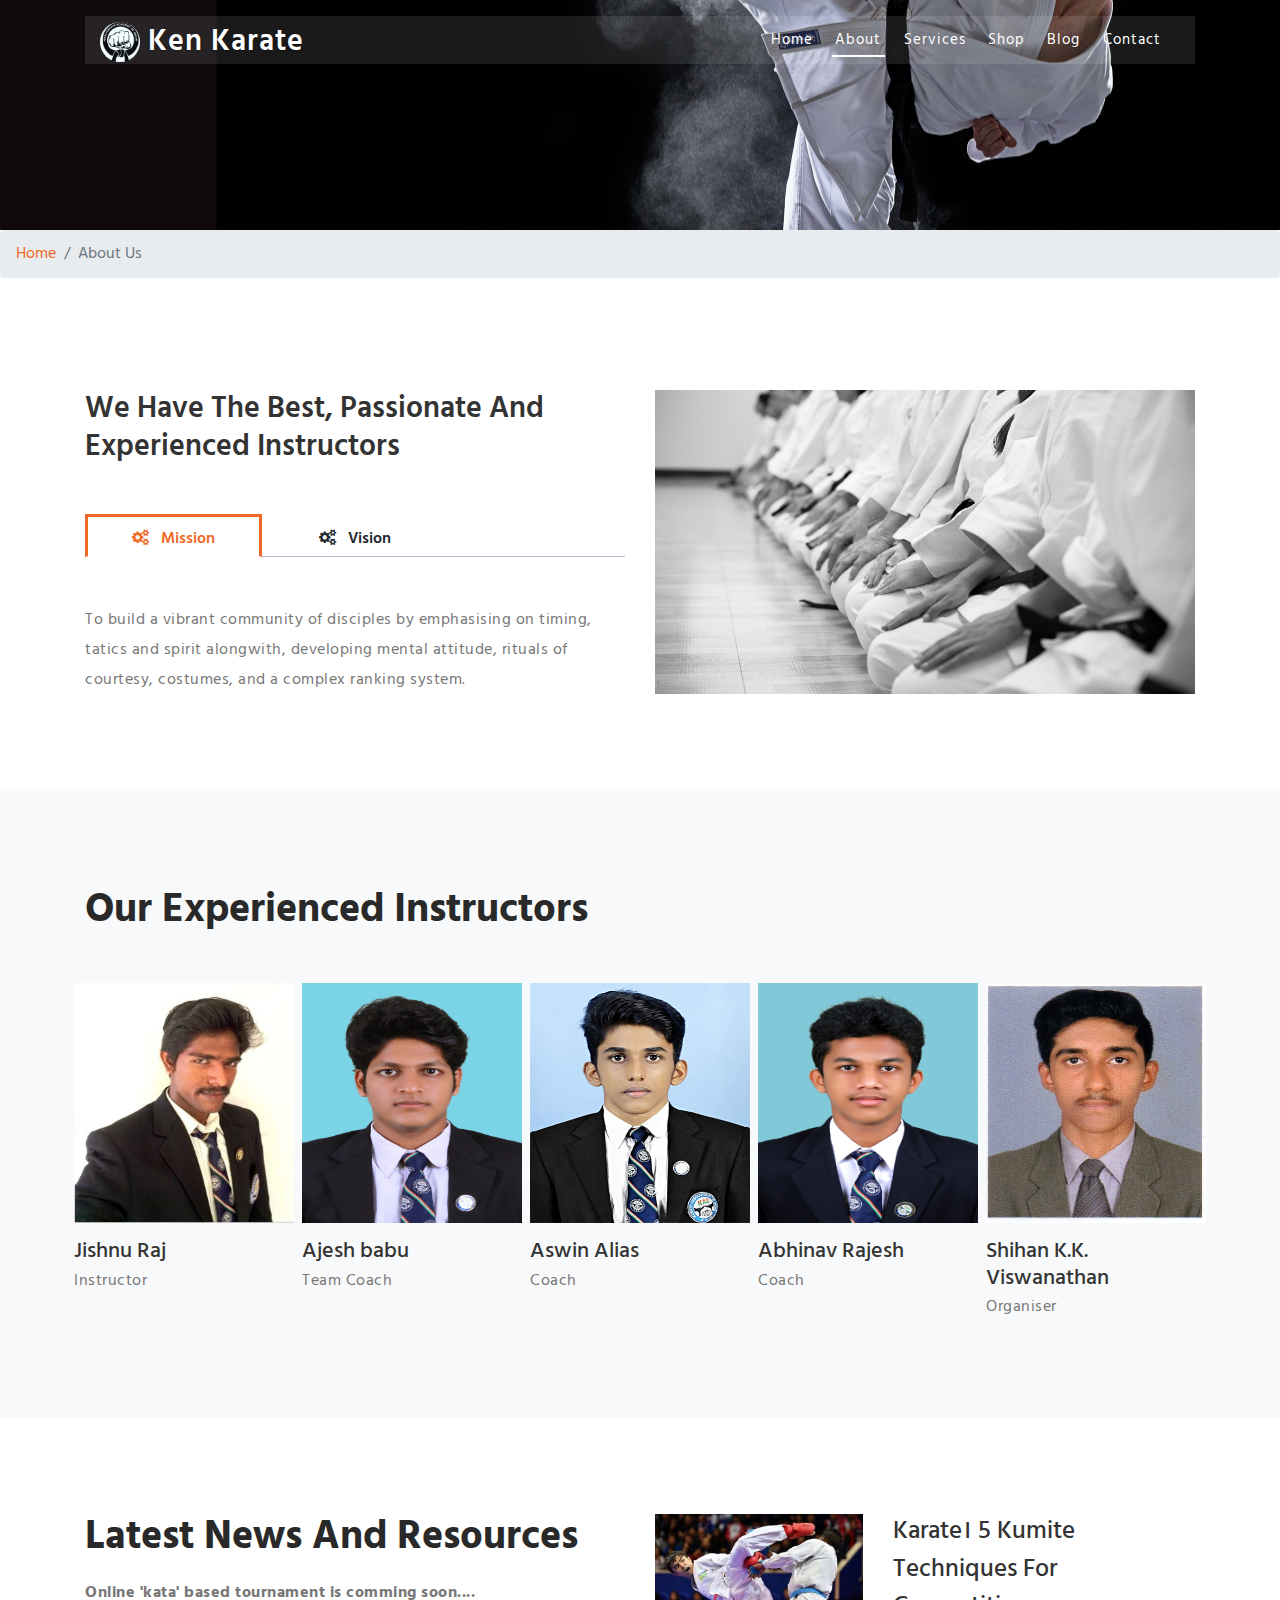
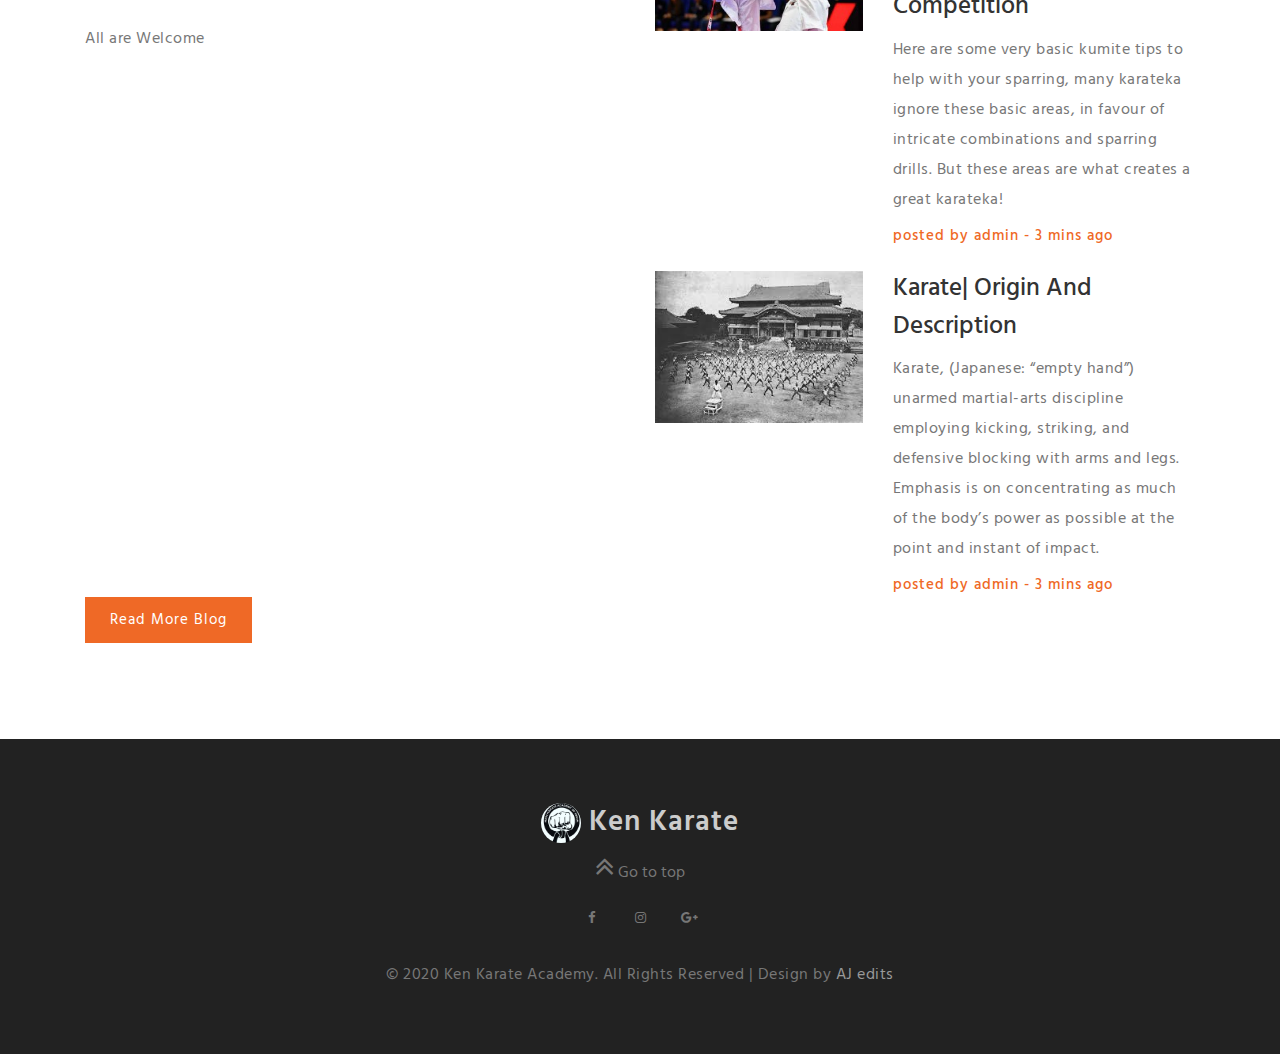
==== commit cfe8faf4: "Update about.html" ====
--- a/about.html
+++ b/about.html
@@ -193,7 +193,7 @@
 				<div class="team-info">
 					<img style="height: 240px;" src="images/geot.jpg" alt="" />
 					<div class="team-caption"> 
-						<h4 class="">Shihan K.K. Viswanathan</h4>
+						<h4 class="">Geo T</h4>
 						<p class="">Coach</p>
 						<ul>
 							<li><a href="#"><span class="fa fa-facebook"></span></a></li>
@@ -270,4 +270,4 @@
 
 
 </body>
-</html>+</html>
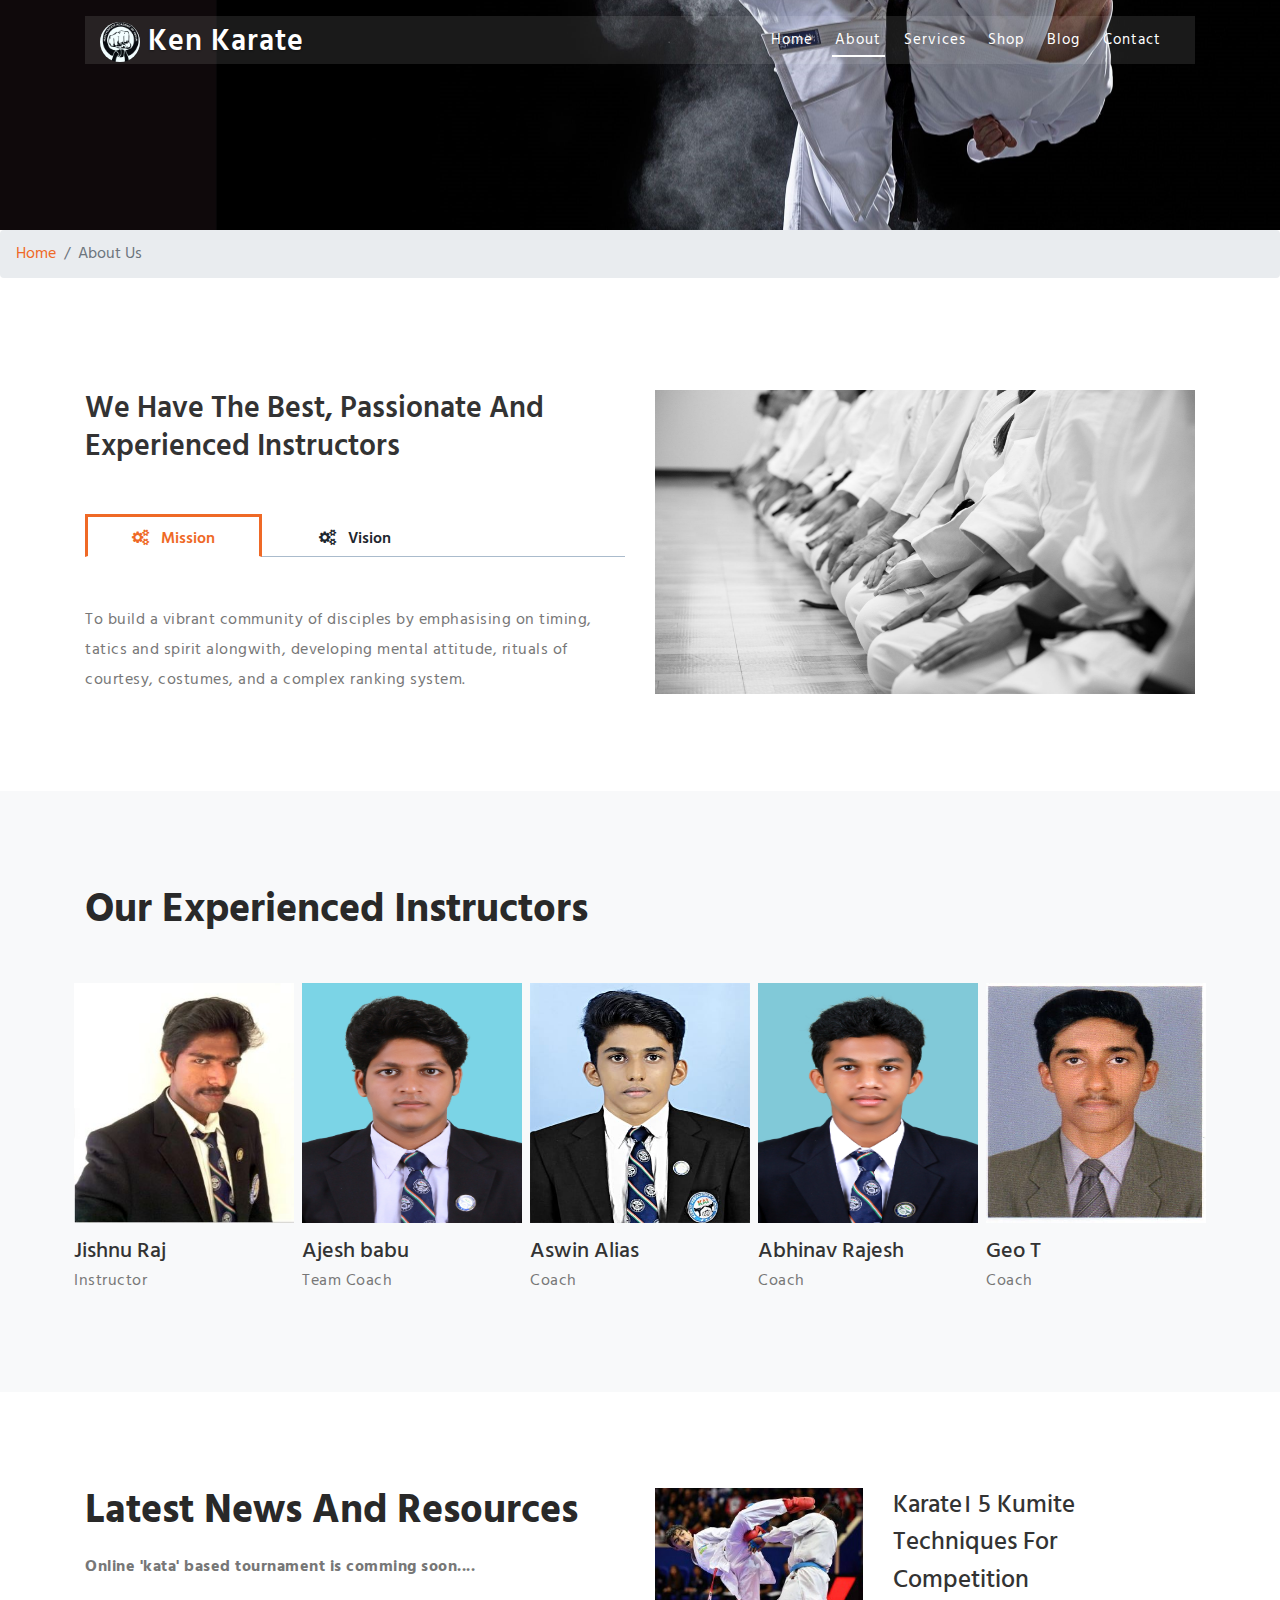
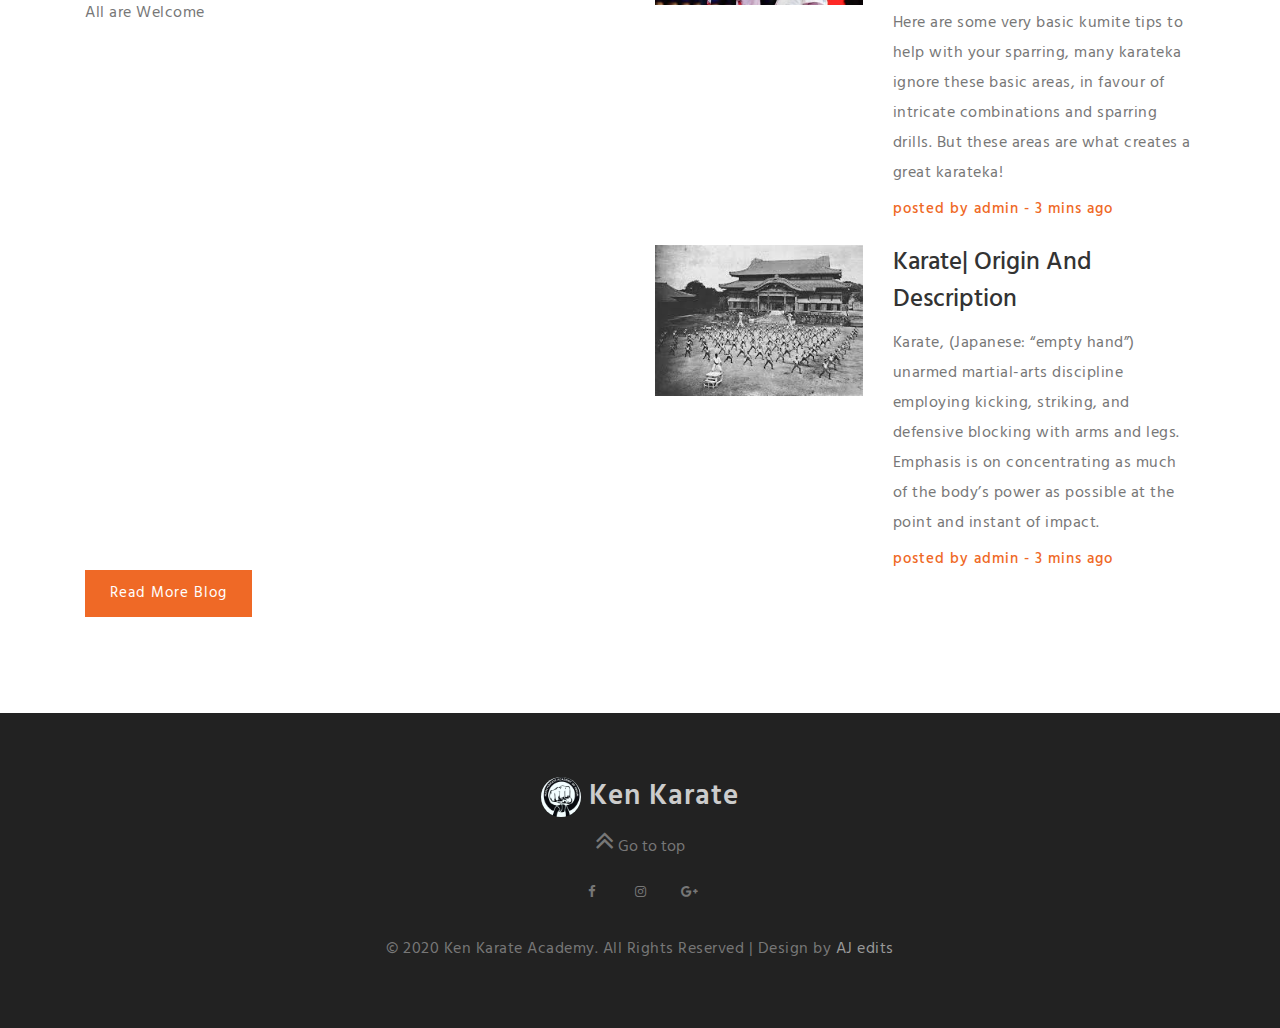
==== commit 4a09a96e: "Update about.html" ====
--- a/about.html
+++ b/about.html
@@ -201,8 +201,8 @@
 						</ul>
 					</div>
 				</div>
-				<h4 class="text mt-3">Shihan K.K. Viswanathan</h4>
-				<p class="text">Organiser </p>
+				<h4 class="text mt-3">Geo T</h4>
+				<p class="text"> Coach </p>
 			</div>
 		</div>
 	</div>
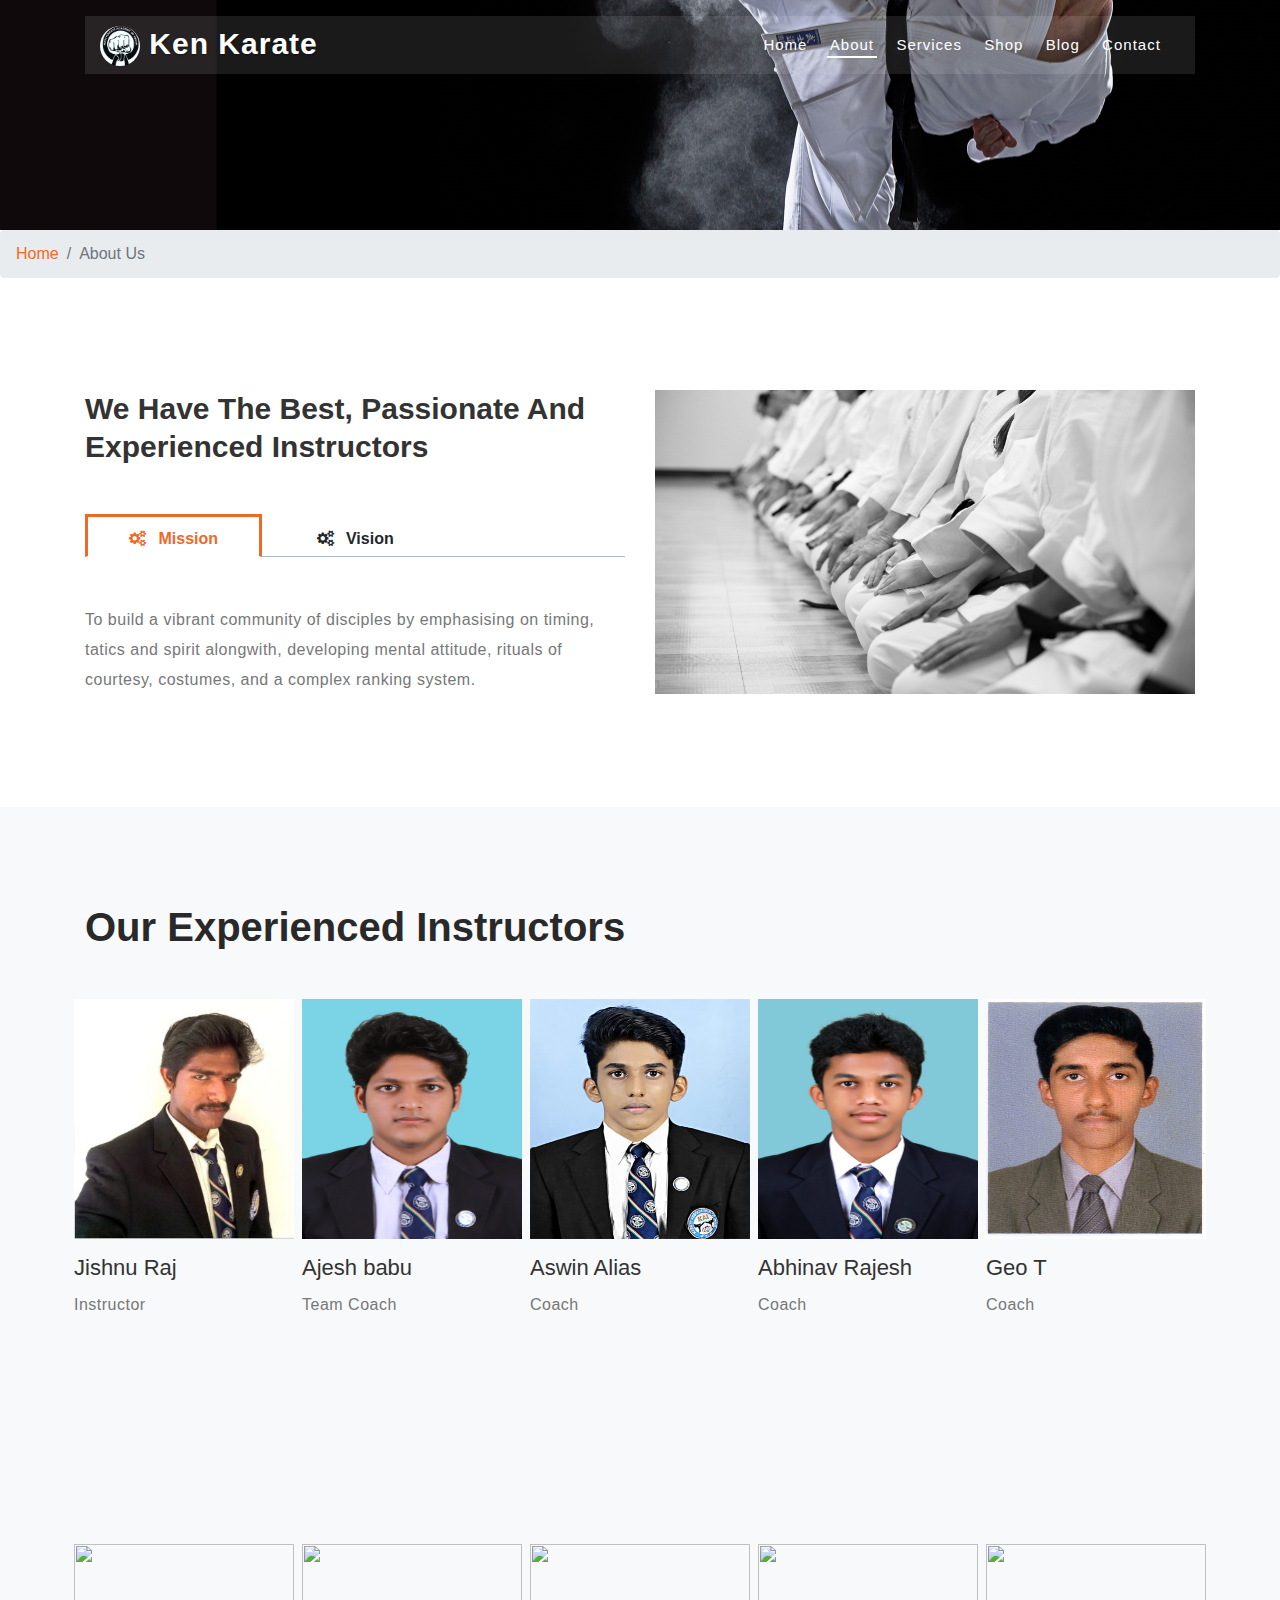
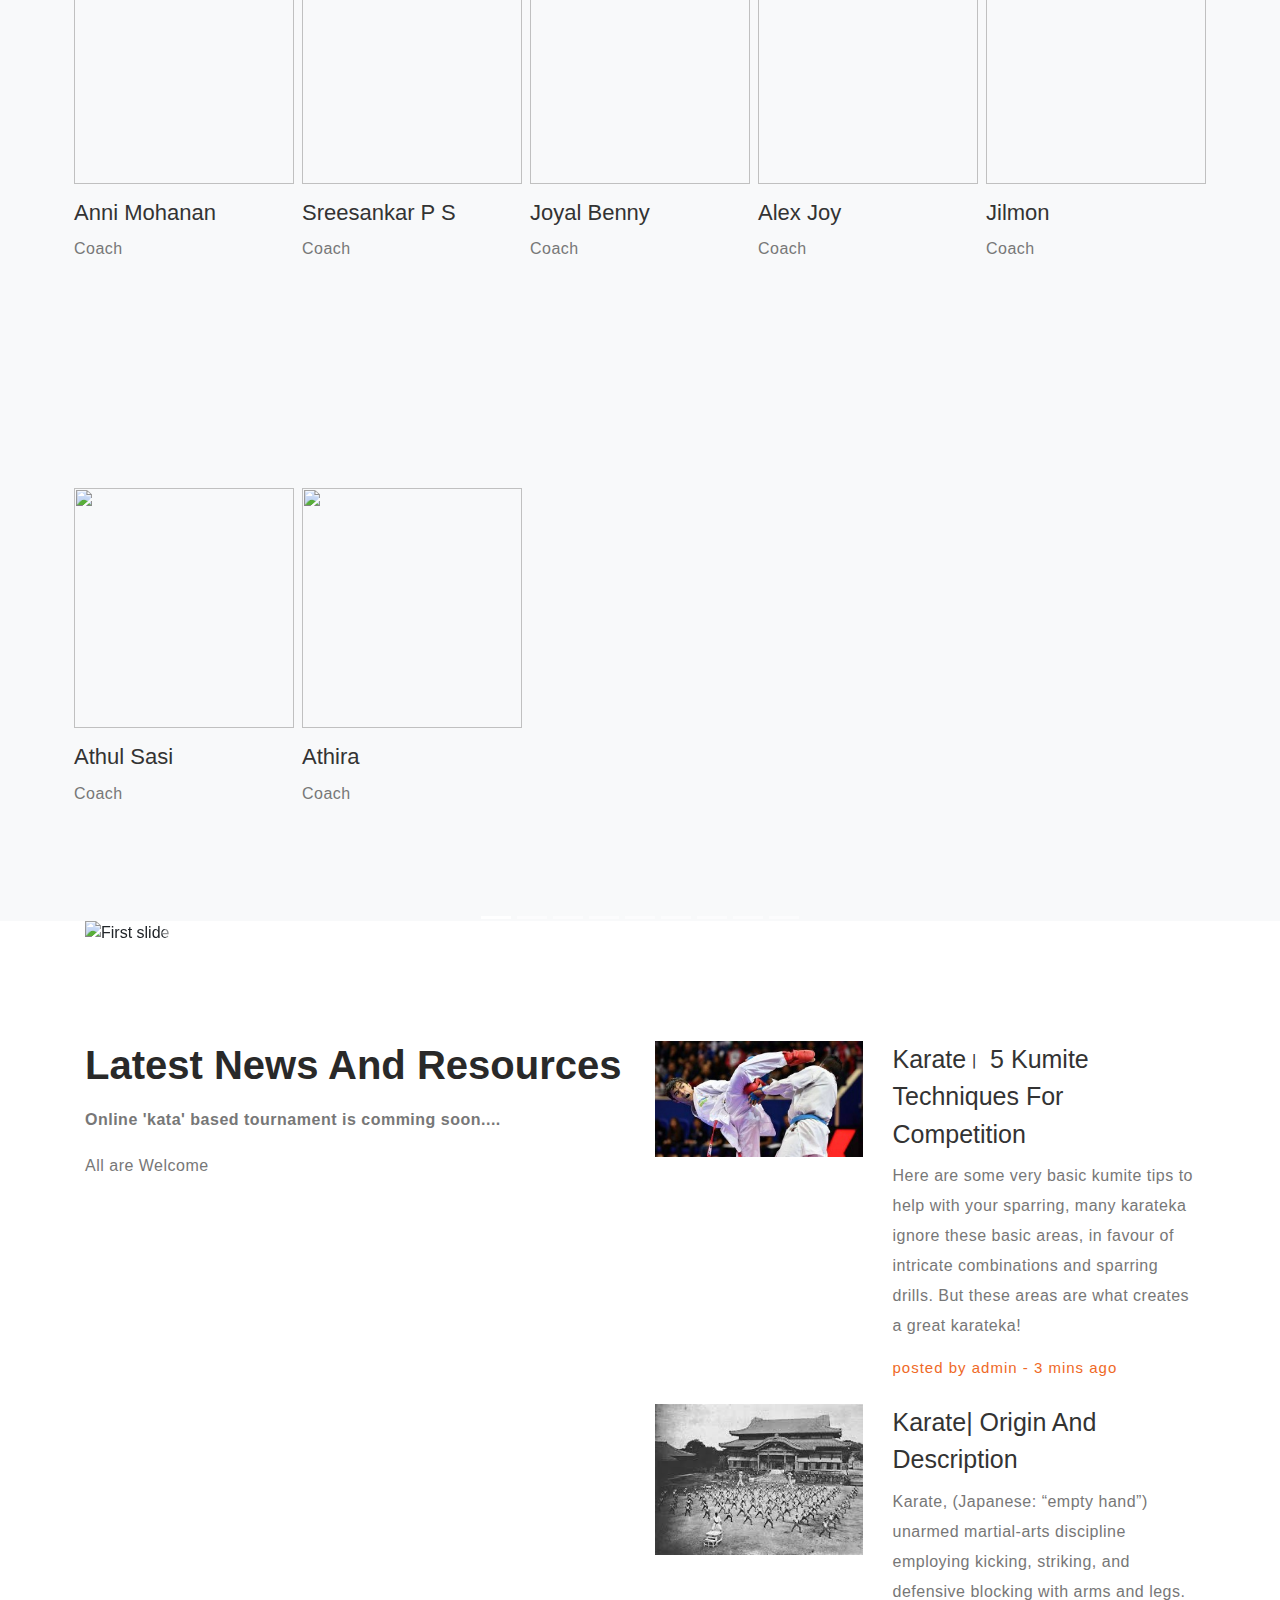
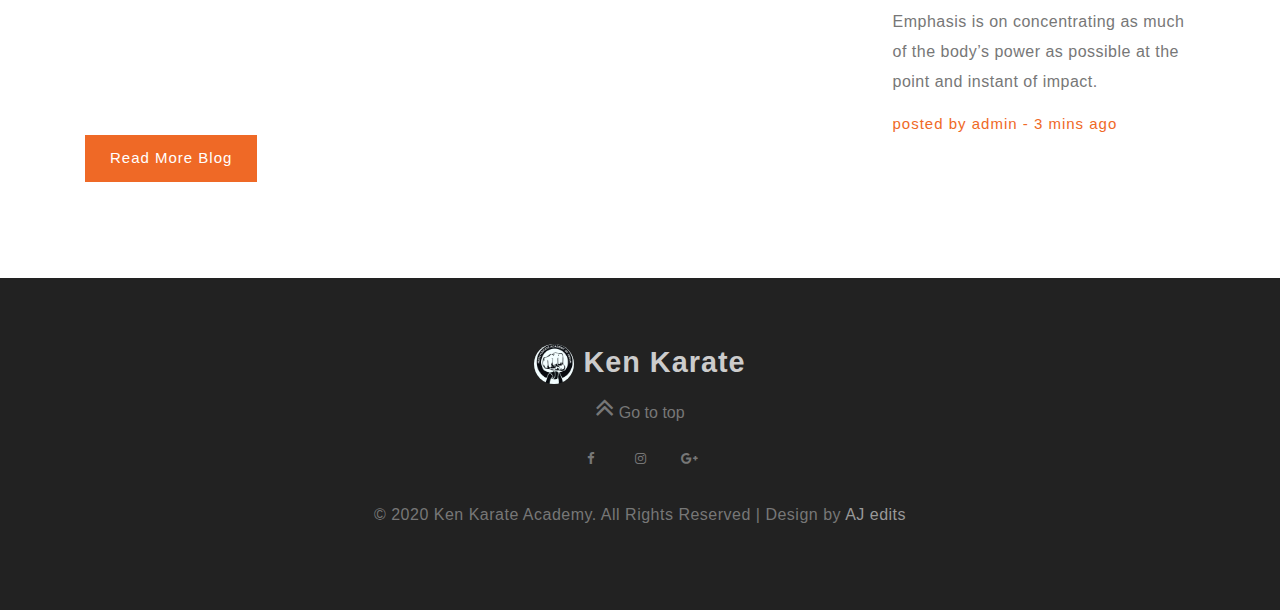
==== commit e27f19de: "Add files via upload" ====
--- a/about.html
+++ b/about.html
@@ -1,4 +1,4 @@
-
+﻿
 <!DOCTYPE html>
 <html lang="en">
 <head>
@@ -28,6 +28,14 @@
 	<!--web font-->
 	<link href="//fonts.googleapis.com/css?family=Hind:300,400,500,600,700&amp;subset=devanagari,latin-ext" rel="stylesheet">
 	<!--//web font-->
+	<!--//Gallery-->
+	<link rel="stylesheet" href="https://maxcdn.bootstrapcdn.com/bootstrap/4.0.0/css/bootstrap.min.css" integrity="sha384-Gn5384xqQ1aoWXA+058RXPxPg6fy4IWvTNh0E263XmFcJlSAwiGgFAW/dAiS6JXm" crossorigin="anonymous">
+
+<script src="https://code.jquery.com/jquery-3.2.1.slim.min.js" integrity="sha384-KJ3o2DKtIkvYIK3UENzmM7KCkRr/rE9/Qpg6aAZGJwFDMVNA/GpGFF93hXpG5KkN" crossorigin="anonymous"></script>
+<script src="https://cdnjs.cloudflare.com/ajax/libs/popper.js/1.12.9/umd/popper.min.js" integrity="sha384-ApNbgh9B+Y1QKtv3Rn7W3mgPxhU9K/ScQsAP7hUibX39j7fakFPskvXusvfa0b4Q" crossorigin="anonymous"></script>
+<script src="https://maxcdn.bootstrapcdn.com/bootstrap/4.0.0/js/bootstrap.min.js" integrity="sha384-JZR6Spejh4U02d8jOt6vLEHfe/JQGiRRSQQxSfFWpi1MquVdAyjUar5+76PVCmYl" crossorigin="anonymous"></script>
+
+
 
 </head>
 
@@ -202,13 +210,191 @@
 					</div>
 				</div>
 				<h4 class="text mt-3">Geo T</h4>
+				<p class="text">Coach </p>
+			</div>
+			
+		</div>
+	</div>
+</section>
+<section class="team py-5">
+	<div class="container py-lg-5">
+	<h3 class="heading text-capitalize mb-lg-3 mb-4"> </h3>
+		<div class="row agile-team-grids">
+			<div class="px-1 agileits-team-grid margin-team">
+				<div class="team-info">
+					<img style="height: 240px;" src="images/annimohan.jpg" alt="" />
+					<div class="team-caption"> 
+					<h4 class="">Anni Mohanan</h4>
+					<p class=""> Coach</p>
+						<ul>
+							<li><a href="#"><span class="fa fa-facebook"></span></a></li>
+						</ul>
+					</div>
+				</div>
+				<h4 class="text mt-3">Anni Mohanan</h4>
 				<p class="text"> Coach </p>
 			</div>
+			
+			<div class=" px-1 agileits-team-grid">
+				<div class="team-info">
+					<img style="height: 240px;" src="images/sreesankarps.jpg" alt="" />
+					<div class="team-caption"> 
+						<h4 class="">Sreesankar P S</h4>
+						<p class="">Coach </p>
+						<ul>
+							<li><a href="#"><span class="fa fa-facebook"></span></a></li>
+							<li><a href="#"><span class="fa fa-instagram"></span></a></li>
+						</ul>
+					</div>
+				</div>
+				<h4 class="text mt-3">Sreesankar P S</h4>
+				<p class="text">Coach </p>
+			</div>
+			
+			
+			
+			<div class=" px-1 agileits-team-grid mt-lg-0 mt-5">
+				<div class="team-info">
+					<img style="height: 240px;" src="images/joyalbenny.jpg" alt="">
+					<div class="team-caption"> 
+						<h4 class="">Joyal Benny</h4>
+				        <p class="">Coach</p>
+						<ul>
+							<li><a href="#"><span class="fa fa-facebook"></span></a></li>
+							<li><a href="#"><span class="fa fa-instagram"></span></a></li>
+							
+						</ul>
+					</div>
+				</div>
+				<h4 class="text mt-3">Joyal Benny</h4>
+				<p class="text">Coach</p>
+			</div>
+			<div class=" px-1 agileits-team-grid mt-lg-0 mt-5">
+				<div class="team-info">
+					<img style="height: 240px;" src="images/alexjoy.jpg" alt="" />
+					<div class="team-caption"> 
+						<h4 class="">Alex Joy</h4>
+				        <p class=""> Coach</p>
+						<ul>
+							<li><a href="#"><span class="fa fa-facebook"></span></a></li>
+							<li><a href="#"><span class="fa fa-instagram"></span></a></li>
+						</ul>
+					</div>
+				</div>
+				<h4 class="text mt-3">Alex Joy</h4>
+				<p class="text"> Coach</p>
+			</div>
+			<div class="px-1 agileits-team-grid">
+				<div class="team-info">
+					<img style="height: 240px;" src="images/jilmon.jpg" alt="" />
+					<div class="team-caption"> 
+						<h4 class="">Jilmon</h4>
+						<p class="">Coach</p>
+						<ul>
+							<li><a href="#"><span class="fa fa-facebook"></span></a></li>
+							<li><a href="#"><span class="fa fa-instagram"></span></a></li>
+						</ul>
+					</div>
+				</div>
+				<h4 class="text mt-3">Jilmon</h4>
+				<p class="text">Coach </p>
+			</div>
+			
+		</div>
+	</div>
+</section>
+<section class="team py-5">
+	<div class="container py-lg-5">
+	<h3 class="heading text-capitalize mb-lg-3 mb-4"> </h3>
+		<div class="row agile-team-grids">
+			<div class=" px-1 agileits-team-grid mt-lg-0 mt-5">
+				<div class="team-info">
+					<img style="height: 240px;" src="images/athulsasi.jpg" alt="" />
+					<div class="team-caption"> 
+						<h4 class="">Athul Sasi</h4>
+				        <p class=""> Coach</p>
+						<ul>
+							<li><a href="#"><span class="fa fa-facebook"></span></a></li>
+							<li><a href="#"><span class="fa fa-instagram"></span></a></li>
+						</ul>
+					</div>
+				</div>
+				<h4 class="text mt-3">Athul Sasi</h4>
+				<p class="text"> Coach</p>
+			</div>
+			<div class="px-1 agileits-team-grid">
+				<div class="team-info">
+					<img style="height: 240px;" src="images/athira.jpg" alt="" />
+					<div class="team-caption"> 
+						<h4 class="">Athira</h4>
+						<p class="">Coach</p>
+						<ul>
+							<li><a href="#"><span class="fa fa-facebook"></span></a></li>
+							<li><a href="#"><span class="fa fa-instagram"></span></a></li>
+						</ul>
+					</div>
+				</div>
+				<h4 class="text mt-3">Athira</h4>
+				<p class="text">Coach </p>
+			</div>
+			
 		</div>
 	</div>
 </section>
 <!-- //team -->
-
+<div class="container">
+	<div id="carouselExampleIndicators" class="carousel slide" data-ride="carousel">
+		<ol class="carousel-indicators">
+			<li data-target="#carouselExampleIndicators" data-slide-to="0" class="active"></li>
+			<li data-target="#carouselExampleIndicators" data-slide-to="1"></li>
+			<li data-target="#carouselExampleIndicators" data-slide-to="2"></li>
+			<li data-target="#carouselExampleIndicators" data-slide-to="3"></li>
+			<li data-target="#carouselExampleIndicators" data-slide-to="5"></li>
+			<li data-target="#carouselExampleIndicators" data-slide-to="6"></li>
+			<li data-target="#carouselExampleIndicators" data-slide-to="7"></li>
+			<li data-target="#carouselExampleIndicators" data-slide-to="8"></li>
+			<li data-target="#carouselExampleIndicators" data-slide-to="9"></li>
+		</ol>
+		<div class="carousel-inner">
+			<div class="carousel-item active">
+				<img class="d-block w-100" src="images/aa (9).jpg" alt="First slide">
+				<div class="carousel-caption d-none d-md-block">
+					<h5></h5>
+					<p></p>
+				</div>
+			</div>
+			<div class="carousel-item">
+				<img class="d-block w-100" src="images/aa (6).jpg" alt="Second slide">
+			</div>
+			<div class="carousel-item">
+				<img class="d-block w-100" src="images/aa (7).jpg" alt="fourth slide">
+			</div>
+			<div class="carousel-item">
+				<img class="d-block w-100" src="images/aa (5).jpg" alt="fifth slide">
+			</div>
+			<div class="carousel-item">
+				<img class="d-block w-100" src="images/aa (4).jpg" alt="sixth slide">
+			</div>
+			<div class="carousel-item">
+				<img class="d-block w-100" src="images/aa (3).jpg" alt="seventh slide">
+			</div>
+			<div class="carousel-item">
+				<img class="d-block w-100" src="images/aa (2).jpg" alt="eighth slide">
+			</div>
+			<div class="carousel-item">
+				<img class="d-block w-100" src="images/aa (1).jpg" alt="nineth slide">
+			</div>
+		</div>
+		<a class="carousel-control-prev" href="#carouselExampleIndicators" role="button" data-slide="prev">
+			<span class="carousel-control-prev-icon" aria-hidden="true"></span>
+			<span class="sr-only">Previous</span>
+		</a>
+		<a class="carousel-control-next" href="#carouselExampleIndicators" role="button" data-slide="next">
+			<span class="carousel-control-next-icon" aria-hidden="true"></span>
+			<span class="sr-only">Next</span>
+		</a>
+	</div>
+</div>
 
 <!-- latest news -->
 <section class="news py-5">
@@ -245,6 +431,7 @@
 </section>
 <!-- latest news -->
 
+
 <!-- footer -->
 <footer class="py-sm-5 py-4">
 	<div class="container py-md-3">
@@ -270,4 +457,4 @@
 
 
 </body>
-</html>
+</html>--- a/css/style.css
+++ b/css/style.css
@@ -1,1544 +1,1554 @@
-/*--
-Author: W3layouts
-Author URL: http://w3layouts.com
-License: Creative Commons Attribution 3.0 Unported
-License URL: http://creativecommons.org/licenses/by/3.0/
---*/
-body{
-	padding:0;
-	margin:0;
-	background:#fff;
-	position:relative;
-	font-family: 'Hind', sans-serif;
-}
-body a{
-    transition:0.5s all;
-	-webkit-transition:0.5s all;
-	-moz-transition:0.5s all;
-	-o-transition:0.5s all;
-	-ms-transition:0.5s all;
-}
-a:hover{
-	text-decoration:none;
-}
-input[type="button"],input[type="submit"],.contact-form input[type="submit"]{
-	transition:0.5s all;
-	-webkit-transition:0.5s all;
-	-moz-transition:0.5s all;
-	-o-transition:0.5s all;
-	-ms-transition:0.5s all;
-}
-h1,h2,h3,h4,h5,h6{
-	margin:0;	
-}	
-p{
-	margin:0;
-    color: #777;
-    font-size: 16px;
-    letter-spacing: .5px;
-    line-height: 30px;
-}
-ul{
-	margin:0;
-	padding:0;
-}
-label{
-	margin:0;
-}
-img{
-	width:100%;
-}
-html {
-  scroll-behavior: smooth;
-}
-
-/*-- header --*/
-.header {
-    background: rgba(255, 255, 255, 0.1);
-    padding: 0 15px;
-}
-a.navbar-brand {
-    font-size: .75em;
-    color: #fff;
-    padding: 0;
-    font-weight: 600;
-    margin: 0;
-    letter-spacing: 1px;
-    text-shadow: 0 1px 2px rgba(0, 0, 0, 0.37);
-    position: relative;
-}
-
-a.navbar-brand span.fa{
-    color: #00bcd1;
-}
-/*-- //header --*/
-
-
-/*-- banner --*/
-
-.banner-text {
-    padding-top: 20vw;
-    text-align: center;
-}
-/*-- popup --*/
-
-.overlay {
-  position: fixed;
-  top: 0px;
-  bottom: 0;
-  left: 0;
-  right: 0;
-  background: rgba(0, 0, 0, 0.7);
-  transition: opacity 0ms;
-  visibility: hidden;
-  opacity: 0;
-}
-
-.overlay:target {
-	visibility: visible;
-	opacity: 1;
-    z-index: 9;
-}
-
-.popup {
-    background: #fff;
-    border-radius: 5px;
-    max-width: 500px;
-    position: relative;
-    margin: 8em auto;
-	padding: 3em 1em;
-}
-.popup p{
-	font-size: 15px;
-	color: #666;
-	letter-spacing: .5px;
-	line-height: 30px;
-}
-.popup .close {
-    position: absolute;
-    top: 25px;
-    right: 25px;
-    transition: all 200ms;
-    font-size: 30px;
-    font-weight: bold;
-    text-decoration: none;
-    color: #000;
-}
-.popup h2 {
-	margin-top: 0;
-	color: #fff;
-
-}
-.popup .close {
-    position: absolute;
-    top: 5px;
-    right: 15px;
-    transition: all 200ms;
-    font-size: 30px;
-    font-weight: bold;
-    text-decoration: none;
-    color: #000;
-}
-.popup .close:hover {
-	color: #00bcd1;
-}
-
-/*-- //popup --*/
-
-/*-- text Slider --*/
-
-
-p.sub-para {
-    font-size: 18px;
-    color: #fff;
-    letter-spacing: 2px;
-    font-weight: 300;
-}
-
-.slider-top span {
-    font-weight: 600;
-}
-
-.home h3 {
-    font-size: 2em;
-    color: #ffffff;
-    letter-spacing: 2px;
-    font-weight: 400;
-    line-height: 1.15em;
-}
-
-.slider-info p {
-    color: #fff;
-    font-size: 16px;
-    width: 70%;
-    margin: auto;
-    line-height: 30px;
-    letter-spacing: 1px;
-    margin-top: 1em;
-}
-
-.slider-info a.btn,.slider-info a.btn.btn1:hover {
-    color: #fff;
-    font-size: 15px;
-    background: #00bbd1;
-    border: 2px solid #00bbd1;
-    padding: 11px 35px;
-    letter-spacing: 2px;
-    border-radius: 5px;
-    -webkit-border-radius: 5px;
-    -moz-border-radius: 5px;
-    -ms-border-radius: 5px;
-    -o-border-radius: 5px;
-}
-.slider-info a.btn.btn1,.slider-info a.btn:hover {
-    border: 2px solid #fff;
-    color: #fff;
-    background: none;
-    font-size: 15px;
-    padding: 11px 35px;
-    letter-spacing: 2px;
-    border-radius: 5px;
-    -webkit-border-radius: 5px;
-    -moz-border-radius: 5px;
-    -ms-border-radius: 5px;
-    -o-border-radius: 5px;
-}
-
-/* //text slider */
-
-.bs-slider-overlay {
-    width: 100%;
-    height: 100%; 
-	background: rgba(0, 0, 0, 0.3);
-    background-size: 2px;
-    -webkit-background-size: 2px;
-    -moz-background-size: 2px;
-    -o-background-size: 2px;
-    -ms-background-size: 2px;
-}
-.bs-slider-overlay1 {
-    width: 100%;
-    height: 100%; 
-	background: rgba(0, 0, 0, 0.5);
-    background-size: 2px;
-    -webkit-background-size: 2px;
-    -moz-background-size: 2px;
-    -o-background-size: 2px;
-    -ms-background-size: 2px;
-}
-h4.agile-title,h1.agile-title,h2.agile-title {
-    letter-spacing: 1px;
-    line-height: 1.2em;
-    text-shadow: 0 1px 2px rgba(0, 0, 0, 0.37);
-    font-size: 3.7em;
-    font-weight: 700;
-	color: #fff;
-}
-
-/*-- //banner --*/
-
-
-/*-- banner --*/
-
-.csslider>ul>li,.bs-slider-overlay,.csslider>ul>li,.bs-slider-overlay1 {
-    min-height: 780px;
-}
-
-.csslider>ul>li:first-child {
-    background: url(../images/banner1.jpg) no-repeat center;
-    background-size: cover;
-}
-
-.csslider>ul>li:nth-child(2) {
-    background: url(../images/banner2.jpg) no-repeat center;
-    background-size: cover;
-}
-
-.csslider>ul>li:nth-child(3) {
-    background: url(../images/banner3.jpg) no-repeat center;
-    background-size: cover;
-}
-.csslider>ul>li:last-child {
-    background: url(../images/banner4.jpg) no-repeat center;
-    background-size: cover;
-}
-
-.csslider {
-    position: relative;
-}
-
-.csslider>input {
-    display: none;
-}
-
-.csslider>input:nth-of-type(3):checked~ul li:first-of-type {
-    margin-left: -200%;
-}
-
-.csslider>input:nth-of-type(4):checked~ul li:first-of-type {
-    margin-left: -300%;
-}
-
-.csslider>input:nth-of-type(2):checked~ul li:first-of-type {
-    margin-left: -100%;
-}
-
-.csslider>input:nth-of-type(1):checked~ul li:first-of-type {
-    margin-left: 0%;
-}
-
-.csslider>ul {
-    position: relative;
-    font-size: 0;
-    line-height: 0;
-    margin: 0 auto;
-    padding: 0;
-    overflow: hidden;
-    white-space: nowrap;
-    -moz-box-sizing: border-box;
-    -webkit-box-sizing: border-box;
-    box-sizing: border-box;
-}
-
-.csslider>ul>li {
-    position: relative;
-    display: inline-block;
-    width: 100%;
-    height: 100%;
-    overflow: visible;
-    font-size: 15px;
-    font-size: initial;
-    line-height: normal;
-    -moz-transition: all 0.5s cubic-bezier(0.4, 1.3, 0.65, 1);
-    -o-transition: all 0.5s ease-out;
-    -webkit-transition: all 0.5s cubic-bezier(0.4, 1.3, 0.65, 1);
-    transition: all 0.5s cubic-bezier(0.4, 1.3, 0.65, 1);
-    vertical-align: top;
-    -moz-box-sizing: border-box;
-    -webkit-box-sizing: border-box;
-    box-sizing: border-box;
-    white-space: normal;
-}
-
-.csslider>.navigation {
-    position: absolute;
-    bottom: 30px;
-    left: 50%;
-    z-index: 10;
-    margin-bottom: -10px;
-    font-size: 0;
-    line-height: 0;
-    text-align: center;
-    -webkit-touch-callout: none;
-    -webkit-user-select: none;
-    -khtml-user-select: none;
-    -moz-user-select: none;
-    -ms-user-select: none;
-    user-select: none;
-}
-
-.csslider>.navigation>div {
-    margin-left: -100%;
-}
-
-.csslider>.navigation label {
-    position: relative;
-    display: inline-block;
-    cursor: pointer;
-    border-radius: 50%;
-    margin: 0 4px;
-    padding: 2px;
-    background: #fff;
-    border: 3px solid #fff;
-}
-
-.csslider>.navigation label:hover:after {
-    opacity: 1;
-}
-
-.csslider>.navigation label:after {
-    content: '';
-    position: absolute;
-    left: 50%;
-    top: 50%;
-    margin-left: -7px;
-    margin-top: -7px;
-    background: transparent;
-    border-radius: 50%;
-    padding: 3px;
-    opacity: 0;
-    border: 4px solid #fff;
-}
-
-.csslider.inside .navigation {
-    bottom: 10px;
-    margin-bottom: 10px;
-}
-
-.csslider.inside .navigation label {
-    border: 1px solid #7e7e7e;
-}
-
-.csslider>input:nth-of-type(1):checked~.navigation label:nth-of-type(1):after,
-.csslider>input:nth-of-type(2):checked~.navigation label:nth-of-type(2):after,
-.csslider>input:nth-of-type(3):checked~.navigation label:nth-of-type(3):after,
-.csslider>input:nth-of-type(4):checked~.navigation label:nth-of-type(4):after {
-    opacity: 1;
-}
-
-.csslider.infinity>input:first-of-type:checked~.arrows label.goto-last,
-.csslider>input:nth-of-type(1):checked~.arrows>label:nth-of-type(0),
-.csslider>input:nth-of-type(2):checked~.arrows>label:nth-of-type(1),
-.csslider>input:nth-of-type(3):checked~.arrows>label:nth-of-type(2)
-.csslider>input:nth-of-type(4):checked~.arrows>label:nth-of-type(3) {
-    display: block;
-    left: 0;
-    right: auto;
-    -moz-transform: rotate(45deg);
-    -ms-transform: rotate(45deg);
-    -o-transform: rotate(45deg);
-    -webkit-transform: rotate(45deg);
-    transform: rotate(45deg);
-}
-
-.csslider.infinity>input:last-of-type:checked~.arrows label.goto-first,
-.csslider>input:nth-of-type(1):checked~.arrows>label:nth-of-type(2),
-.csslider>input:nth-of-type(2):checked~.arrows>label:nth-of-type(3),
-.csslider>input:nth-of-type(3):checked~.arrows>label:nth-of-type(4) {
-    display: block;
-    right: 0;
-    left: auto;
-    -moz-transform: rotate(225deg);
-    -ms-transform: rotate(225deg);
-    -o-transform: rotate(225deg);
-    -webkit-transform: rotate(225deg);
-    transform: rotate(225deg);
-}
-
-/*#region MODULES */
-
-
-#slider1 {
-    width: 100%;
-}
-
-@media screen and (max-width: 800px) {
-    .csslider>.navigation {
-        bottom: 75px;
-    }
-}
-@media screen and (max-width: 768px) {
-    .csslider>ul>li {
-        min-height: 486px;
-    }
-}
-@media screen and (max-width:736px) {
-
-    .csslider>.navigation {
-        bottom: 40px;
-    }
-}
-
-@media screen and (max-width: 640px) {
-    .csslider>ul>li {
-        min-height: 420px;
-    }
-}
-@media screen and (max-width: 600px) {
-    .csslider>ul>li {
-        min-height: 385px;
-    }
-}
-@media screen and (max-width: 480px) {
-    .csslider>ul>li {
-        min-height: 330px;
-    }
-}
-@media screen and (max-width: 384px) {
-    .csslider>ul>li {
-        min-height: 280px;
-    }
-}
-/* //banner */
-
-/* header */
-/* CSS Document */
-header {
-    position: absolute;
-    z-index: 9;
-    width: 100%;
-    padding: 1rem 0;
-}
-
-.toggle,
-[id^=drop] {
-	display: none;
-}
-
-/* Giving a background-color to the nav container. */
-nav { 
-	margin:0;
-	padding: 0;
-}
-
-
-/* Since we'll have the "ul li" "float:left"
- * we need to add a clear after the container. */
-
-nav:after {
-	content:"";
-	display:table;
-	clear:both;
-}
-
-/* Removing padding, margin and "list-style" from the "ul",
- * and adding "position:reltive" */
-nav ul {
-	float: right;
-	padding:0;
-	margin:0;
-	list-style: none;
-	position: relative;
-	}
-	
-/* Positioning the navigation items inline */
-nav ul li {
-	margin: 0px;
-	display:inline-block;
-	float: left;
-	}
-
-/* Styling the links */
-nav a {
-    font-weight: 400;	
-    text-transform: capitalize;
-    color: #fff;
-    letter-spacing: 1px;
-    font-size: 15px;
-    border-bottom: 2px solid transparent;
-    position: relative;
-    padding: 0.2rem;
-}
-
-
-nav ul li ul li:hover { background: #f8f9fa; }
-
-/* Background color change on Hover */
-nav a:hover { 
-    color: #fff;
-    background: transparent;
-    border-bottom: 2px solid #fff;
-}
-.menu li.active  a{ 
-    color: #fff;
-    background: transparent;
-    border-bottom: 2px solid #fff;
-}
-
-/* Hide Dropdowns by Default
- * and giving it a position of absolute */
-nav ul ul {
-	display: none;
-	position: absolute; 
-	/* has to be the same number as the "line-height" of "nav a" */
-	top: 25px; 
-    background: #fff;
-    padding: 10px;
-}
-ul.inner-dropdown a:hover {
-	color: #333;
-}
-/* Display Dropdowns on Hover */
-nav ul li:hover > ul {
-	display:inherit;
-}
-	
-/* Fisrt Tier Dropdown */
-nav ul ul li {
-	width:160px;
-	float:none;
-	display:list-item;
-	position: relative;
-}
-nav ul ul li a {
-    color: #333;
-    padding: 5px 10px;
-    display: block;
-}
-
-/* Second, Third and more Tiers	
- * We move the 2nd and 3rd etc tier dropdowns to the left
- * by the amount of the width of the first tier.
-*/
-nav ul ul ul li {
-	position: relative;
-	top:-60px;
-	/* has to be the same number as the "width" of "nav ul ul li" */ 
-	left:170px; 
-}
-
-	
-/* Change ' +' in order to change the Dropdown symbol */
-li > a:only-child:after { content: ''; }
-
-
-/* Media Queries
---------------------------------------------- */
-
-@media all and (max-width : 991px) {
-
-	#logo {
-		display: block;
-		padding: 0;
-		width: 100%;
-		text-align: center;
-		float: none;
-	}
-
-	nav {
-		margin: 0;
-	}
-	.header-agile{
-		float: left;
-	}
-	nav ul {
-		width: 100%;
-	}
-	/* Hide the navigation menu by default */
-	/* Also hide the  */
-	.toggle + a,
-	.menu {
-		display: none;
-	}
-
-	/* Stylinf the toggle lable */
-	.toggle {
-		display: block;
-		padding: 4px 18px;
-		font-size: 20px;
-		text-decoration:none;
-		border:none;
-		float: right;
-		background-color: #00bbd1;
-		color: #fff;
-	}
-	.menu .toggle {
-		float: none;
-		text-align: center;
-		margin: auto;
-		width: 25%;
-		padding: 5px;
-		font-weight: normal;
-		font-size: 15px;
-		letter-spacing: 1px;
-	}
-
-	.toggle:hover {
-		color:#333;
-		background-color: #fff;
-	}
-
-	/* Display Dropdown when clicked on Parent Lable */
-	[id^=drop]:checked + ul {
-		display: block;
-		background: #fff;
-		padding: 15px 0;
-		text-align: center;
-	}
-
-	/* Change menu item's width to 100% */
-	nav ul li {
-		display: block;
-		width: 100%;
-		padding: 5px 0;
-	}
-
-	nav ul ul .toggle,
-	nav ul ul a {
-		padding: 0 40px;
-	}
-
-	nav ul ul ul a {
-		padding: 0 80px;
-	}
-
-	nav a:hover,
- 	nav ul ul ul a {
-		background-color: transparent;
-	}
-  
-	nav ul li ul li .toggle,
-	nav ul ul a,
-  nav ul ul ul a{
-		padding:14px 20px;	
-		color:#FFF;
-		font-size:17px; 
-	}
-  
-	/* Hide Dropdowns by Default */
-	nav ul ul {
-		float: none;
-		position:static;
-		color: #ffffff;
-		/* has to be the same number as the "line-height" of "nav a" */
-	}
-		
-	/* Hide menus on hover */
-	nav ul ul li:hover > ul,
-	nav ul li:hover > ul {
-		display: none;
-	}
-		
-	/* Fisrt Tier Dropdown */
-	nav ul ul li {
-		display: block;
-		width: 100%;
-		padding: 0;
-	}
-
-	nav ul ul ul li {
-		position: static;
-		/* has to be the same number as the "width" of "nav ul ul li" */ 
-
-	}
-	nav a {
-		color: #333;
-	}
-	nav a:hover {
-		color: #333;
-	}
-	.menu li.active a {
-		color: #333;
-	}
-	nav ul ul li a {
-		display: inline-block;
-		font-size: 15px;
-	}
-	ul.inner-dropdown {
-		padding-bottom: 0 !important;
-		padding-top: 8px !important;
-	}
-}
-
-@media all and (max-width : 330px) {
-
-	nav ul li {
-		display:block;
-		width: 94%;
-	}
-
-}
-/*-- // header --*/
-
-
-/* -- tabs --*/
-.middile-inner-con h4 {
-    font-size: 30px;
-    text-transform: capitalize;
-    font-weight: 600;
-    color: #333;
-    line-height: 38px;
-}
-.middile-inner-con h5 {
-    font-size: 24px;
-    text-transform: capitalize;
-    font-weight: 100;
-    color: #333;
-}
-.tab-main section {
-    display: none;
-    padding: 2em 0 0;
-    border-top: 1px solid #abc;
-}
-
-.tab-main input {
-    display: none;
-}
-
-.tab-main label {
-    display: inline-block;
-    margin: 0 0 -1px;
-    padding: 10px 0px 5px;
-    width: 32.8%;
-    font-weight: 600;
-    text-align: center;
-    color: #1e272e;
-    border: 1px solid transparent;
-}
-
-.tab-main span {
-    margin-right: 0.5em;
-}
-
-.tab-main label:before {
-    font-family: fontawesome;
-    font-weight: normal;
-    margin-right: 10px;
-    opacity: 0;
-}
-
-.tab-main label:hover {
-    cursor: pointer;
-}
-
-.tab-main input:checked + label {
-    color: #ef6926;
-    border: 3px solid #ef6926;
-    border-bottom: 1px solid #fff;
-}
-
-.tab-main #tab1:checked ~ #content1,
-.tab-main #tab2:checked ~ #content2,
-.tab-main #tab3:checked ~ #content3,
-.tab-main #tab4:checked ~ #content4 {
-    display: block;
-}
-
-@media screen and (max-width: 800px) {
-    .tab-main label:before {
-        margin: 0;
-        font-size: 18px;
-    }
-}
-
-@media screen and (max-width: 500px) {
-    .tab-main label {
-        padding: 15px;
-    }
-}
-
-/* -- //tabs --*/
-
-
-/* -- services --*/
-h3.heading {
-    font-size: 40px;
-    font-weight: 700;
-    letter-spacing: 0px;
-    color: #292929;
-    text-transform: capitalize;
-}
-.serv-grid-left h4 {
-    text-transform: uppercase;
-    font-size: 17px;
-    letter-spacing: 2px;
-    color: #555;
-    font-weight: 600;
-}
-.process-grids h4 {
-    font-size: 25px;
-    text-transform: capitalize;
-    color: #333;
-    line-height: 38px;
-    letter-spacing: 0px;
-}
-.services-icon span.fa {
-    font-size: 30px;
-	margin-top: 5px;
-}
-.icon-clr1{
-	color: #1cc7d0;
-}
-.icon-clr2{
-	color: #a626aa;
-}
-.icon-clr3{
-	color: #ff6c5f;
-}
-.icon-clr4{
-	color: #3369e7;
-}
-/* -- //services --*/
-
-/*-- how we work --*/
-.how-grid h3 {
-    font-size: 23px;
-    font-weight: 600;
-    text-transform: capitalize;
-    letter-spacing: .5px;
-    line-height: 32px;
-}
-.how {
-    background: #ef6926;
-}
-.inner-grid {
-    background: #fff;
-    box-shadow: 7px 7px 10px 0 rgba(76, 110, 245, .1);
-    box-shadow: 7px 7px 10px 0 rgba(0, 0, 0, 0.4);
-    padding: 0 4em;
-}
-.how-icon span.fa,.how-icon1 span.fa,.how-icon2 span.fa {
-    font-size: 40px;
-}
-
-.how-icon span.fa {
-    color: #30c39e;
-}
-.how-icon1 span.fa {
-    color: #f85a40;
-}
-.how-icon2 span.fa {
-    color: #0389ff;
-}
-/*-- how we work --*/
-
-/*-- stats --*/
-
-.heading p {
-    width: 70%;
-    margin: auto;
-}
-.stats h4 {
-    color: #ef6926;
-    font-size: 3em;
-    font-weight: 800;
-}
-.stats .bg-white {
-    box-shadow: 7px 7px 10px 0 rgba(76, 110, 245, .1);
-}
-.stats h5 {
-    font-size: 23px;
-    font-weight: 600;
-    text-transform: capitalize;
-    letter-spacing: .5px;
-    line-height: 32px;
-}
-/*-- //stats --*/
-
-/*-- subscribe --*/
-.subscribe{
-	background: url(../images/banner1.jpg) no-repeat center;
-	background-size: cover;
-	background-attachment: fixed;
-}
-.subscribe-overlay {
-    width: 100%;
-    height: 100%; 
-	background: rgba(0, 0, 0, 0.3);
-    background-size: 2px;
-    -webkit-background-size: 2px;
-    -moz-background-size: 2px;
-    -o-background-size: 2px;
-    -ms-background-size: 2px;
-}
-.subscribe h3{
-	color: #eee;
-}
-.subscribe-grids h5 {
-    font-size: 20px;
-    text-transform: capitalize;
-    letter-spacing: .5px;
-    line-height: 32px;
-    color: #fff;
-}
-.subscribe input[type="text"],.subscribe input[type="email"] {
-    outline: none;
-    width: 49.5%;
-	float: left;
-	margin-right: 1%;
-    padding: 15px 20px;
-    color: #333;
-    font-size: 16px;
-    border: none;
-    border: none;
-    letter-spacing: 1px;
-    background: #fff;
-    border-radius: 0px;
-    -webkit-border-radius: 0px;
-    box-sizing: border-box;
-}
-.subscribe button.btn {
-    border: none;
-    padding: 13px;
-    width: 100%;
-    font-size: 15px;
-    outline: none;
-    text-transform: capitalize;
-    font-weight: 600;
-    letter-spacing: 1px;
-    background: #ef6926;
-    color: #fff;
-    border-radius: 0px;
-    -webkit-border-radius: 0px;
-    box-sizing: border-box;
-    cursor: pointer;
-}
-.subscribe p {
-    color: #ddd;
-}
-
-/*-- //subscribe --*/
-
-/*-- news --*/
-.blog-grids a {
-    font-size: 25px;
-    color: #333;
-    font-weight: 500;
-    text-transform: capitalize;
-}
-.blog-grids a.post {
-    color: #ef6926;
-    font-size: 15px;
-    margin-top: 10px;
-    display: block;
-    letter-spacing: 1px;
-    text-transform: lowercase;
-}
-a.more {
-    background: #ef6926;
-    color: #fff;
-    padding: 12px 25px;
-    font-size: 15px;
-    letter-spacing: 1px;
-    display: inline-block;
-}
-/*-- //news --*/
-
-/*-- testimonials --*/
-.testimonials{
-	background: #f8f9fa;
-}
-.bg-clr{
-    background: #fff;
-    padding: 40px 30px;
-	box-shadow: 7px 7px 10px 0 rgba(76, 110, 245, .1);
-}
-.testimonials span.fa{
-	color: #ef6926;
-}
-.testimonials h4 {
-    font-size: 22px;
-    font-weight: 600;
-    letter-spacing: 2px;
-}
-
-/*-- //testimonials --*/
-
-/*-- footer --*/
-footer{
-    background: #222;
-}
-h2.logo a {
-    font-size: .9em;
-    color: #ccc;
-    padding: 0;
-    margin: 0;
-    text-transform: capitalize;
-    letter-spacing: 1px;
-    position: relative;
-    font-weight: 600;
-}
-h2.logo a span.fa {
-    color: #00bcd1;
-}
-.left{
-	text-align: left;
-}
-.middle{
-	text-align: center;
-}
-.right{
-	text-align: right;
-}
-footer p a{
-	color: #999;
-}
-footer p a:hover{
-	color: #eee;
-}
-a.move-top span.fa {
-    color: #777;
-	font-size: 30px;
-}
-a.move-top {
-    color: #777;
-}
-.middle ul.social li {
-    margin: 0 5px;
-    display: inline-block;
-}
-.middle ul.social li a {
-    font-size: 13px;
-    color: #777;
-    width: 35px;
-    height: 35px;
-    display: block;
-    text-align: center;
-    line-height: 35px;
-    border-radius: 50%;
-    -webkit-border-radius: 50%;
-    -moz-border-radius: 50%;
-    -ms-border-radius: 50%;
-    -o-border-radius: 50%;
-}
-.middle ul.social li a:hover {
-    background: #333;
-    color: #fff;
-}
-/*-- //footer --*/
-
-/*-- inner page banner --*/
-.banner_inner {
-    background: url(../images/banner1.jpg) no-repeat center;
-    background-size: cover;
-    min-height: 18vw;
-}
-li.breadcrumb-item a {
-    color: #ef6926;
-}
-/*-- //inner page banner --*/
-
-
-/*-- team --*/
-
-.agileits-team-grid {
-    width: 20%;
-}
-
-.agileits-team-grids {
-    margin: 3em 0;
-}
-.team-info{
-    position: relative;
-    overflow: hidden;	
-}
-.team-caption h4{
-    color: #eee;
-    font-size: 1.4em;
-    font-weight: 600;
-    margin: .5em 0 0em 0;
-}
-.team-caption p{
-    color: #999;
-    font-size: .9em;
-    margin: 0;
-    letter-spacing: 1px;
-}
-.team-caption ul{
-    padding: 0;
-    margin: .5em 0;
-}
-.team-caption ul li{
-    display: inline-block;
-	width: 20px;
-}
-.team-caption ul li a span.fa.fa-facebook{
-    font-size: 12px;
-    background: none;
-    color: #888;
-    transition: 0.5s all;
-    -webkit-transition: 0.5s all;
-    -moz-transition: 0.5s all;
-    -o-transition: 0.5s all;
-    -ms-transition: 0.5s all;
-}
-.team-caption ul li a span.fa.fa-facebook:hover {
-    color: #3b5998;
-}
-.team-caption ul li a span.fa.fa-linkedin{
-    font-size: 12px;
-    background: none;
-    color: #888;
-    transition: 0.5s all;
-    -webkit-transition: 0.5s all;
-    -moz-transition: 0.5s all;
-    -o-transition: 0.5s all;
-    -ms-transition: 0.5s all;
-}
-.team-caption ul li a span.fa.fa-linkedin:hover {
-    color: #0077b5;
-}
-.team-caption ul li a span.fa.fa-twitter{
-    font-size: 12px;
-    background: none;
-    color: #888;
-    transition: 0.5s all;
-    -webkit-transition: 0.5s all;
-    -moz-transition: 0.5s all;
-    -o-transition: 0.5s all;
-    -ms-transition: 0.5s all;
-}
-.team-caption ul li a span.fa.fa-twitter:hover{
-	color: #55acee;
-}
-.team-caption ul li a span.fa.fa-rss{
-    font-size: 12px;
-    background: none;
-    color: #888;
-    transition: 0.5s all;
-    -webkit-transition: 0.5s all;
-    -moz-transition: 0.5s all;
-    -o-transition: 0.5s all;
-    -ms-transition: 0.5s all;
-}
-.team-caption ul li a span.fa.fa-rss:hover{
-	color: #f26522;
-}
-.team-caption {
-    background: #222;
-    padding: 1em;
-    position: absolute;
-    left: 0px;
-    bottom: -105%;
-    text-align: center;
-    width: 100%;
-    -webkit-transition: .5s all;
-    transition: .5s all;
-    -moz-transition: .5s all;
-}
-.team-info:hover .team-caption{
-    bottom: 0%;
-}
-.team-info:hover .team-caption {
-    bottom: 0%;
-}
-h4.text {
-    font-size: 22px;
-    color: #333;
-}
-.team{
-	background: #f8f9fa;
-}
-/*-- //team --*/
-
-/*-- what grids --*/
-.what-grids h6 {
-    font-size: 18px;
-    text-transform: capitalize;
-    color: #333;
-    line-height: 30px;
-    letter-spacing: 0px;
-}
-.what-grids a {
-    background: #ef6926;
-    color: #fff;
-    padding: 12px 25px;
-    font-size: 15px;
-    letter-spacing: 1px;
-    display: inline-block;
-    margin-top: 1em;
-}
-/*-- //what grids --*/
-
-/* contact */
-.bunt-w3-link {
-    padding: 11px 28px;
-    color: #fff;
-    font-weight: 600;
-    letter-spacing: 1px;
-    font-size: 16px;
-    background: #feca57;
-    border: none;
-}
-.contact-top p a {
-    color: #ef6926;
-}
-form.register-wthree .form-control {
-    background: #eee;
-    font-size: 1em;
-}
-
-textarea {
-    height: 180px;
-    resize: none;
-}
-
-form.register-wthree .form-control {
-    background: #f8f9fa;
-    padding: 13px 10px;
-    border: 1px solid #dedede;
-    border-left: 3px solid #ef6926;
-}
-
-button.btn-aasana-w3 {
-    background: #ef6926;
-    color: #ffffff;
-    padding: 11px;
-    letter-spacing: 1px;
-    float: right;
-}
-
-.w3l-map iframe {
-    width: 100%;
-    min-height: 400px;
-    border: none;
-    display: block;
-}
-.contact ul.social li {
-    display: inline-block;
-    margin-right: 10px;
-}
-.contact span.fa.icon_facebook {
-    width: 40px;
-    height: 40px;
-    background: #3b5998;
-    line-height: 40px;
-    text-align: center;
-    color: #fff;
-    border-radius: 50%;
-    font-size: 14px;
-}
-.contact span.fa.icon_instagram {
-    width: 40px;
-    height: 40px;
-    background: #1da1f2;
-    line-height: 40px;
-    text-align: center;
-    color: #fff;
-    border-radius: 50%;
-    font-size: 14px;
-}
-.contact span.fa.icon_google-plus {
-    width: 40px;
-    height: 40px;
-    background: #dd4b39;
-    line-height: 40px;
-    text-align: center;
-    color: #fff;
-    border-radius: 50%;
-    font-size: 14px;
-}
-.contact-img img {
-    border-radius: 10%;
-}
-/* //contact */
-
-/*-- Responsive Design --*/
-@media(max-width:1440px) {
-	
-}
-@media(max-width:1366px) {
-	
-}
-@media(max-width:1280px) {
-	.csslider>ul>li, .bs-slider-overlay, .csslider>ul>li, .bs-slider-overlay1 {
-		min-height: 700px;
-	}
-}
-@media(max-width:1080px) {
-	.tab-main label {
-		width: 31.8%;
-	}
-	h3.heading {
-		font-size: 34px;
-	}
-	.stats h5 {
-		font-size: 20px;
-	}
-	.csslider>ul>li, .bs-slider-overlay, .csslider>ul>li, .bs-slider-overlay1 {
-		min-height: 680px;
-	}
-}
-@media(max-width:1024px) {
-	
-	.csslider>ul>li, .bs-slider-overlay, .csslider>ul>li, .bs-slider-overlay1 {
-		min-height: 630px;
-	}
-	.stats h5 {
-		font-size: 19px;
-	}
-	h4.agile-title, h1.agile-title, h2.agile-title {
-		font-size: 3.2em;
-	}
-	.stats h4 {
-		font-size: 2.5em;
-	}
-}
-@media(max-width:991px) {
-	.slider-info p {
-		width: 90%;
-	}
-	.inner-grid {
-		padding: 0 1em;
-	}
-	.how-grid h3 {
-		font-size: 21px;
-	}
-	.heading p {
-		width: 100%;
-	}
-	.agileits-team-grid {
-		width: 33.33%;
-	}
-	.w3l-map iframe {
-		min-height: 350px;
-	}
-}
-@media(max-width:800px) {
-	.banner-text {
-		padding-top: 24vw;
-	}
-}
-@media(max-width:768px) {
-	.csslider>ul>li, .bs-slider-overlay, .csslider>ul>li, .bs-slider-overlay1 {
-		min-height: 580px;
-	}
-	.middile-inner-con h4 {
-		font-size: 25px;
-	}
-	h4.agile-title, h1.agile-title, h2.agile-title {
-		font-size: 2.8em;
-	}
-	.banner_inner {
-		min-height: 23vw;
-	}
-	.w3l-map iframe {
-		min-height: 300px;
-	}
-}
-@media(max-width:736px) {
-	.slider-info p {
-		width: 100%;
-	}
-	.process-grids h4 {
-		font-size: 22px;
-	}
-	.inner-grid {
-		padding: 0 4em;
-	}
-	.stats h4 {
-		font-size: 2.2em;
-	}
-	h3.heading {
-		font-size: 31px;
-	}
-	a.navbar-brand {
-		font-size: .7em;
-		letter-spacing: 0px;
-	}
-	.testimonials h4 {
-		font-size: 20px;
-		letter-spacing: 1px;
-	}
-}
-@media(max-width:667px) {
-	.banner-text {
-		padding-top: 28vw;
-	}
-	h4.agile-title, h1.agile-title, h2.agile-title {
-		font-size: 2.5em;
-	}
-}
-@media(max-width:640px) {
-	
-}
-@media(max-width:600px) {
-	.csslider>ul>li, .bs-slider-overlay, .csslider>ul>li, .bs-slider-overlay1 {
-		min-height: 540px;
-	}
-	.blog-grids a {
-		font-size: 22px;
-	}
-	.blog-grids a.post {
-		font-size: 14px;
-	}
-	.team-caption h4 {
-		font-size: 1.2em;
-	}
-	h4.text {
-		font-size: 20px;
-	}
-}
-@media(max-width:568px) {
-	.header {
-		padding: 0 5px;
-	}
-	h5.card-title a {
-		font-size: 19px;
-	}
-}
-@media(max-width:480px) {
-	h4.agile-title, h1.agile-title, h2.agile-title {
-		font-size: 2.2em;
-	}
-	.banner-text {
-		padding-top: 32vw;
-	}
-	.menu .toggle {
-		width: 30%;
-	}
-	.middile-inner-con h4 {
-		font-size: 23px;
-		line-height: 32px;
-	}
-	h2.logo a {
-		font-size: .8em;
-	}
-}
-@media(max-width:414px) {
-	h4.agile-title, h1.agile-title, h2.agile-title {
-		font-size: 2em;
-	}
-	.csslider>ul>li, .bs-slider-overlay, .csslider>ul>li, .bs-slider-overlay1 {
-		min-height: 500px;
-	}
-	.menu .toggle {
-		width: 40%;
-	}
-	.tab-main label {
-		padding: 10px;
-	}
-	.middile-inner-con h5 {
-		font-size: 19px;
-	}
-	.inner-grid {
-		padding: 0 1em;
-	}
-	.banner_inner {
-		min-height: 30vw;
-	}
-	.agileits-team-grid {
-		width: 50%;
-	}	
-	.margin-team{
-		margin-top: 3em;
-	}
-	textarea {
-		height: 120px;
-	}
-	h4.about-left-agile {
-		font-size: 20px;
-	}
-}
-@media(max-width:384px) {
-	h4.agile-title, h1.agile-title, h2.agile-title {
-		font-size: 1.8em;
-	}
-	.slider-info p {
-		font-size: 15px;
-	}
-	.tab-main label {
-		padding: 10px 5px;
-    font-size: 14px;
-	}
-	p{
-		font-size: 15px;
-	}
-	h3.heading {
-		font-size: 26px;
-	}
-	.serv-grid-left h4 {
-		font-size: 15px;
-		letter-spacing: 2px;
-	}
-	.process-grids h4 {
-		font-size: 20px;
-	}
-	.how-grid h3 {
-		font-size: 19px;
-	}
-	.subscribe-grids h5 {
-		font-size: 17px;
-	}
-	.subscribe input[type="text"], .subscribe input[type="email"] {
-		padding: 13px 15px;
-		font-size: 15px;
-	}
-	.stats h4 {
-		font-size: 2em;
-	}
-}
-@media(max-width:375px) {
-	
-}
-/*-- //Responsive Design --*/+body{
+	padding:0;
+	margin:0;
+	background:#fff;
+	position:relative;
+	font-family: 'Hind', sans-serif;
+}
+body a{
+    transition:0.5s all;
+	-webkit-transition:0.5s all;
+	-moz-transition:0.5s all;
+	-o-transition:0.5s all;
+	-ms-transition:0.5s all;
+}
+a:hover{
+	text-decoration:none;
+}
+input[type="button"],input[type="submit"],.contact-form input[type="submit"]{
+	transition:0.5s all;
+	-webkit-transition:0.5s all;
+	-moz-transition:0.5s all;
+	-o-transition:0.5s all;
+	-ms-transition:0.5s all;
+}
+h1,h2,h3,h4,h5,h6{
+	margin:0;	
+}	
+p{
+	margin:0;
+    color: #777;
+    font-size: 16px;
+    letter-spacing: .5px;
+    line-height: 30px;
+}
+ul{
+	margin:0;
+	padding:0;
+}
+label{
+	margin:0;
+}
+img{
+    width:100%;
+    
+}
+html {
+  scroll-behavior: smooth;
+}
+
+/*-- header --*/
+.header {
+    background: rgba(255, 255, 255, 0.1);
+    padding: 0 15px;
+}
+a.navbar-brand {
+    font-size: .75em;
+    color: #fff;
+    padding: 0;
+    font-weight: 600;
+    margin: 0;
+    letter-spacing: 1px;
+    text-shadow: 0 1px 2px rgba(0, 0, 0, 0.37);
+    position: relative;
+}
+
+a.navbar-brand span.fa{
+    color: #00bcd1;
+}
+/*-- //header --*/
+
+
+/*-- banner --*/
+
+.banner-text {
+    padding-top: 20vw;
+    text-align: center;
+}
+/*-- popup --*/
+
+.overlay {
+  position: fixed;
+  top: 0px;
+  bottom: 0;
+  left: 0;
+  right: 0;
+  background: rgba(0, 0, 0, 0.7);
+  transition: opacity 0ms;
+  visibility: hidden;
+  opacity: 0;
+}
+
+.overlay:target {
+	visibility: visible;
+	opacity: 1;
+    z-index: 9;
+}
+
+.popup {
+    background: #fff;
+    border-radius: 5px;
+    max-width: 500px;
+    position: relative;
+    margin: 8em auto;
+	padding: 3em 1em;
+}
+.popup p{
+	font-size: 15px;
+	color: #666;
+	letter-spacing: .5px;
+	line-height: 30px;
+}
+.popup .close {
+    position: absolute;
+    top: 25px;
+    right: 25px;
+    transition: all 200ms;
+    font-size: 30px;
+    font-weight: bold;
+    text-decoration: none;
+    color: #000;
+}
+.popup h2 {
+	margin-top: 0;
+	color: #fff;
+
+}
+.popup .close {
+    position: absolute;
+    top: 5px;
+    right: 15px;
+    transition: all 200ms;
+    font-size: 30px;
+    font-weight: bold;
+    text-decoration: none;
+    color: #000;
+}
+.popup .close:hover {
+	color: #00bcd1;
+}
+
+/*-- //popup --*/
+
+/*-- text Slider --*/
+
+
+p.sub-para {
+    font-size: 18px;
+    color: #fff;
+    letter-spacing: 2px;
+    font-weight: 300;
+}
+
+.slider-top span {
+    font-weight: 600;
+}
+
+.home h3 {
+    font-size: 2em;
+    color: #ffffff;
+    letter-spacing: 2px;
+    font-weight: 400;
+    line-height: 1.15em;
+}
+
+.slider-info p {
+    color: #fff;
+    font-size: 16px;
+    width: 70%;
+    margin: auto;
+    line-height: 30px;
+    letter-spacing: 1px;
+    margin-top: 1em;
+}
+
+.slider-info a.btn,.slider-info a.btn.btn1:hover {
+    color: #fff;
+    font-size: 15px;
+    background: #00bbd1;
+    border: 2px solid #00bbd1;
+    padding: 11px 35px;
+    letter-spacing: 2px;
+    border-radius: 5px;
+    -webkit-border-radius: 5px;
+    -moz-border-radius: 5px;
+    -ms-border-radius: 5px;
+    -o-border-radius: 5px;
+}
+.slider-info a.btn.btn1,.slider-info a.btn:hover {
+    border: 2px solid #fff;
+    color: #fff;
+    background: none;
+    font-size: 15px;
+    padding: 11px 35px;
+    letter-spacing: 2px;
+    border-radius: 5px;
+    -webkit-border-radius: 5px;
+    -moz-border-radius: 5px;
+    -ms-border-radius: 5px;
+    -o-border-radius: 5px;
+}
+
+/* //text slider */
+
+.bs-slider-overlay {
+    width: 100%;
+    height: 100%; 
+	background: rgba(0, 0, 0, 0.3);
+    background-size: 2px;
+    -webkit-background-size: 2px;
+    -moz-background-size: 2px;
+    -o-background-size: 2px;
+    -ms-background-size: 2px;
+}
+.bs-slider-overlay1 {
+    width: 100%;
+    height: 100%; 
+	background: rgba(0, 0, 0, 0.5);
+    background-size: 2px;
+    -webkit-background-size: 2px;
+    -moz-background-size: 2px;
+    -o-background-size: 2px;
+    -ms-background-size: 2px;
+}
+h4.agile-title,h1.agile-title,h2.agile-title {
+    letter-spacing: 1px;
+    line-height: 1.2em;
+    text-shadow: 0 1px 2px rgba(0, 0, 0, 0.37);
+    font-size: 3.7em;
+    font-weight: 700;
+	color: #fff;
+}
+
+/*-- //banner --*/
+
+
+/*-- banner --*/
+
+.csslider>ul>li,.bs-slider-overlay,.csslider>ul>li,.bs-slider-overlay1 {
+    min-height: 780px;
+}
+
+.csslider>ul>li:first-child {
+    background: url(../images/banner1.jpg) no-repeat center;
+    background-size: cover;
+}
+
+.csslider>ul>li:nth-child(2) {
+    background: url(../images/banner2.jpg) no-repeat center;
+    background-size: cover;
+}
+
+.csslider>ul>li:nth-child(3) {
+    background: url(../images/banner3.jpg) no-repeat center;
+    background-size: cover;
+}
+.csslider>ul>li:last-child {
+    background: url(../images/banner4.jpg) no-repeat center;
+    background-size: cover;
+}
+
+.csslider {
+    position: relative;
+}
+
+.csslider>input {
+    display: none;
+}
+
+.csslider>input:nth-of-type(3):checked~ul li:first-of-type {
+    margin-left: -200%;
+}
+
+.csslider>input:nth-of-type(4):checked~ul li:first-of-type {
+    margin-left: -300%;
+}
+
+.csslider>input:nth-of-type(2):checked~ul li:first-of-type {
+    margin-left: -100%;
+}
+
+.csslider>input:nth-of-type(1):checked~ul li:first-of-type {
+    margin-left: 0%;
+}
+
+.csslider>ul {
+    position: relative;
+    font-size: 0;
+    line-height: 0;
+    margin: 0 auto;
+    padding: 0;
+    overflow: hidden;
+    white-space: nowrap;
+    -moz-box-sizing: border-box;
+    -webkit-box-sizing: border-box;
+    box-sizing: border-box;
+}
+
+.csslider>ul>li {
+    position: relative;
+    display: inline-block;
+    width: 100%;
+    height: 100%;
+    overflow: visible;
+    font-size: 15px;
+    font-size: initial;
+    line-height: normal;
+    -moz-transition: all 0.5s cubic-bezier(0.4, 1.3, 0.65, 1);
+    -o-transition: all 0.5s ease-out;
+    -webkit-transition: all 0.5s cubic-bezier(0.4, 1.3, 0.65, 1);
+    transition: all 0.5s cubic-bezier(0.4, 1.3, 0.65, 1);
+    vertical-align: top;
+    -moz-box-sizing: border-box;
+    -webkit-box-sizing: border-box;
+    box-sizing: border-box;
+    white-space: normal;
+}
+
+.csslider>.navigation {
+    position: absolute;
+    bottom: 30px;
+    left: 50%;
+    z-index: 10;
+    margin-bottom: -10px;
+    font-size: 0;
+    line-height: 0;
+    text-align: center;
+    -webkit-touch-callout: none;
+    -webkit-user-select: none;
+    -khtml-user-select: none;
+    -moz-user-select: none;
+    -ms-user-select: none;
+    user-select: none;
+}
+
+.csslider>.navigation>div {
+    margin-left: -100%;
+}
+
+.csslider>.navigation label {
+    position: relative;
+    display: inline-block;
+    cursor: pointer;
+    border-radius: 50%;
+    margin: 0 4px;
+    padding: 2px;
+    background: #fff;
+    border: 3px solid #fff;
+}
+
+.csslider>.navigation label:hover:after {
+    opacity: 1;
+}
+
+.csslider>.navigation label:after {
+    content: '';
+    position: absolute;
+    left: 50%;
+    top: 50%;
+    margin-left: -7px;
+    margin-top: -7px;
+    background: transparent;
+    border-radius: 50%;
+    padding: 3px;
+    opacity: 0;
+    border: 4px solid #fff;
+}
+
+.csslider.inside .navigation {
+    bottom: 10px;
+    margin-bottom: 10px;
+}
+
+.csslider.inside .navigation label {
+    border: 1px solid #7e7e7e;
+}
+
+.csslider>input:nth-of-type(1):checked~.navigation label:nth-of-type(1):after,
+.csslider>input:nth-of-type(2):checked~.navigation label:nth-of-type(2):after,
+.csslider>input:nth-of-type(3):checked~.navigation label:nth-of-type(3):after,
+.csslider>input:nth-of-type(4):checked~.navigation label:nth-of-type(4):after {
+    opacity: 1;
+}
+
+.csslider.infinity>input:first-of-type:checked~.arrows label.goto-last,
+.csslider>input:nth-of-type(1):checked~.arrows>label:nth-of-type(0),
+.csslider>input:nth-of-type(2):checked~.arrows>label:nth-of-type(1),
+.csslider>input:nth-of-type(3):checked~.arrows>label:nth-of-type(2)
+.csslider>input:nth-of-type(4):checked~.arrows>label:nth-of-type(3) {
+    display: block;
+    left: 0;
+    right: auto;
+    -moz-transform: rotate(45deg);
+    -ms-transform: rotate(45deg);
+    -o-transform: rotate(45deg);
+    -webkit-transform: rotate(45deg);
+    transform: rotate(45deg);
+}
+
+.csslider.infinity>input:last-of-type:checked~.arrows label.goto-first,
+.csslider>input:nth-of-type(1):checked~.arrows>label:nth-of-type(2),
+.csslider>input:nth-of-type(2):checked~.arrows>label:nth-of-type(3),
+.csslider>input:nth-of-type(3):checked~.arrows>label:nth-of-type(4) {
+    display: block;
+    right: 0;
+    left: auto;
+    -moz-transform: rotate(225deg);
+    -ms-transform: rotate(225deg);
+    -o-transform: rotate(225deg);
+    -webkit-transform: rotate(225deg);
+    transform: rotate(225deg);
+}
+
+/*#region MODULES */
+
+
+#slider1 {
+    width: 100%;
+}
+
+@media screen and (max-width: 800px) {
+    .csslider>.navigation {
+        bottom: 75px;
+    }
+}
+@media screen and (max-width: 768px) {
+    .csslider>ul>li {
+        min-height: 486px;
+    }
+}
+@media screen and (max-width:736px) {
+
+    .csslider>.navigation {
+        bottom: 40px;
+    }
+}
+
+@media screen and (max-width: 640px) {
+    .csslider>ul>li {
+        min-height: 420px;
+    }
+}
+@media screen and (max-width: 600px) {
+    .csslider>ul>li {
+        min-height: 385px;
+    }
+}
+@media screen and (max-width: 480px) {
+    .csslider>ul>li {
+        min-height: 330px;
+    }
+}
+@media screen and (max-width: 384px) {
+    .csslider>ul>li {
+        min-height: 280px;
+    }
+}
+/* //banner */
+
+/* header */
+/* CSS Document */
+header {
+    position: absolute;
+    z-index: 9;
+    width: 100%;
+    padding: 1rem 0;
+}
+
+.toggle,
+[id^=drop] {
+	display: none;
+}
+
+/* Giving a background-color to the nav container. */
+nav { 
+	margin:0;
+	padding: 0;
+}
+
+
+/* Since we'll have the "ul li" "float:left"
+ * we need to add a clear after the container. */
+
+nav:after {
+	content:"";
+	display:table;
+	clear:both;
+}
+
+/* Removing padding, margin and "list-style" from the "ul",
+ * and adding "position:reltive" */
+nav ul {
+	float: right;
+	padding:0;
+	margin:0;
+	list-style: none;
+	position: relative;
+	}
+	
+/* Positioning the navigation items inline */
+nav ul li {
+	margin: 0px;
+	display:inline-block;
+	float: left;
+	}
+
+/* Styling the links */
+nav a {
+    font-weight: 400;	
+    text-transform: capitalize;
+    color: #fff;
+    letter-spacing: 1px;
+    font-size: 15px;
+    border-bottom: 2px solid transparent;
+    position: relative;
+    padding: 0.2rem;
+}
+
+
+nav ul li ul li:hover { background: #f8f9fa; }
+
+/* Background color change on Hover */
+nav a:hover { 
+    color: #fff;
+    background: transparent;
+    border-bottom: 2px solid #fff;
+}
+.menu li.active  a{ 
+    color: #fff;
+    background: transparent;
+    border-bottom: 2px solid #fff;
+}
+
+/* Hide Dropdowns by Default
+ * and giving it a position of absolute */
+nav ul ul {
+	display: none;
+	position: absolute; 
+	/* has to be the same number as the "line-height" of "nav a" */
+	top: 25px; 
+    background: #fff;
+    padding: 10px;
+}
+ul.inner-dropdown a:hover {
+	color: #333;
+}
+/* Display Dropdowns on Hover */
+nav ul li:hover > ul {
+	display:inherit;
+}
+	
+/* Fisrt Tier Dropdown */
+nav ul ul li {
+	width:160px;
+	float:none;
+	display:list-item;
+	position: relative;
+}
+nav ul ul li a {
+    color: #333;
+    padding: 5px 10px;
+    display: block;
+}
+
+/* Second, Third and more Tiers	
+ * We move the 2nd and 3rd etc tier dropdowns to the left
+ * by the amount of the width of the first tier.
+*/
+nav ul ul ul li {
+	position: relative;
+	top:-60px;
+	/* has to be the same number as the "width" of "nav ul ul li" */ 
+	left:170px; 
+}
+
+	
+/* Change ' +' in order to change the Dropdown symbol */
+li > a:only-child:after { content: ''; }
+
+
+/* Media Queries
+--------------------------------------------- */
+
+@media all and (max-width : 991px) {
+
+	#logo {
+		display: block;
+		padding: 0;
+		width: 100%;
+		text-align: center;
+		float: none;
+	}
+
+	nav {
+		margin: 0;
+	}
+	.header-agile{
+		float: left;
+	}
+	nav ul {
+		width: 100%;
+	}
+	/* Hide the navigation menu by default */
+	/* Also hide the  */
+	.toggle + a,
+	.menu {
+		display: none;
+	}
+
+	/* Stylinf the toggle lable */
+	.toggle {
+		display: block;
+		padding: 4px 18px;
+		font-size: 20px;
+		text-decoration:none;
+		border:none;
+		float: right;
+		background-color: #00bbd1;
+		color: #fff;
+	}
+	.menu .toggle {
+		float: none;
+		text-align: center;
+		margin: auto;
+		width: 25%;
+		padding: 5px;
+		font-weight: normal;
+		font-size: 15px;
+		letter-spacing: 1px;
+	}
+
+	.toggle:hover {
+		color:#333;
+		background-color: #fff;
+	}
+
+	/* Display Dropdown when clicked on Parent Lable */
+	[id^=drop]:checked + ul {
+		display: block;
+		background: #fff;
+		padding: 15px 0;
+		text-align: center;
+	}
+
+	/* Change menu item's width to 100% */
+	nav ul li {
+		display: block;
+		width: 100%;
+		padding: 5px 0;
+	}
+
+	nav ul ul .toggle,
+	nav ul ul a {
+		padding: 0 40px;
+	}
+
+	nav ul ul ul a {
+		padding: 0 80px;
+	}
+
+	nav a:hover,
+ 	nav ul ul ul a {
+		background-color: transparent;
+	}
+  
+	nav ul li ul li .toggle,
+	nav ul ul a,
+  nav ul ul ul a{
+		padding:14px 20px;	
+		color:#FFF;
+		font-size:17px; 
+	}
+  
+	/* Hide Dropdowns by Default */
+	nav ul ul {
+		float: none;
+		position:static;
+		color: #ffffff;
+		/* has to be the same number as the "line-height" of "nav a" */
+	}
+		
+	/* Hide menus on hover */
+	nav ul ul li:hover > ul,
+	nav ul li:hover > ul {
+		display: none;
+	}
+		
+	/* Fisrt Tier Dropdown */
+	nav ul ul li {
+		display: block;
+		width: 100%;
+		padding: 0;
+	}
+
+	nav ul ul ul li {
+		position: static;
+		/* has to be the same number as the "width" of "nav ul ul li" */ 
+
+	}
+	nav a {
+		color: #333;
+	}
+	nav a:hover {
+		color: #333;
+	}
+	.menu li.active a {
+		color: #333;
+	}
+	nav ul ul li a {
+		display: inline-block;
+		font-size: 15px;
+	}
+	ul.inner-dropdown {
+		padding-bottom: 0 !important;
+		padding-top: 8px !important;
+	}
+}
+
+@media all and (max-width : 330px) {
+
+	nav ul li {
+		display:block;
+		width: 94%;
+	}
+
+}
+/*-- // header --*/
+
+
+/* -- tabs --*/
+.middile-inner-con h4 {
+    font-size: 30px;
+    text-transform: capitalize;
+    font-weight: 600;
+    color: #333;
+    line-height: 38px;
+}
+.middile-inner-con h5 {
+    font-size: 24px;
+    text-transform: capitalize;
+    font-weight: 100;
+    color: #333;
+}
+.tab-main section {
+    display: none;
+    padding: 2em 0 0;
+    border-top: 1px solid #abc;
+}
+
+.tab-main input {
+    display: none;
+}
+
+.tab-main label {
+    display: inline-block;
+    margin: 0 0 -1px;
+    padding: 10px 0px 5px;
+    width: 32.8%;
+    font-weight: 600;
+    text-align: center;
+    color: #1e272e;
+    border: 1px solid transparent;
+}
+
+.tab-main span {
+    margin-right: 0.5em;
+}
+
+.tab-main label:before {
+    font-family: fontawesome;
+    font-weight: normal;
+    margin-right: 10px;
+    opacity: 0;
+}
+
+.tab-main label:hover {
+    cursor: pointer;
+}
+
+.tab-main input:checked + label {
+    color: #ef6926;
+    border: 3px solid #ef6926;
+    border-bottom: 1px solid #fff;
+}
+
+.tab-main #tab1:checked ~ #content1,
+.tab-main #tab2:checked ~ #content2,
+.tab-main #tab3:checked ~ #content3,
+.tab-main #tab4:checked ~ #content4 {
+    display: block;
+}
+
+@media screen and (max-width: 800px) {
+    .tab-main label:before {
+        margin: 0;
+        font-size: 18px;
+    }
+}
+
+@media screen and (max-width: 500px) {
+    .tab-main label {
+        padding: 15px;
+    }
+}
+
+/* -- //tabs --*/
+
+
+/* -- services --*/
+h3.heading {
+    font-size: 40px;
+    font-weight: 700;
+    letter-spacing: 0px;
+    color: #292929;
+    text-transform: capitalize;
+}
+.serv-grid-left h4 {
+    text-transform: uppercase;
+    font-size: 17px;
+    letter-spacing: 2px;
+    color: #555;
+    font-weight: 600;
+}
+.process-grids h4 {
+    font-size: 25px;
+    text-transform: capitalize;
+    color: #333;
+    line-height: 38px;
+    letter-spacing: 0px;
+}
+.services-icon span.fa {
+    font-size: 30px;
+	margin-top: 5px;
+}
+.icon-clr1{
+	color: #1cc7d0;
+}
+.icon-clr2{
+	color: #a626aa;
+}
+.icon-clr3{
+	color: #ff6c5f;
+}
+.icon-clr4{
+	color: #3369e7;
+}
+/* -- //services --*/
+
+/*-- how we work --*/
+.how-grid h3 {
+    font-size: 23px;
+    font-weight: 600;
+    text-transform: capitalize;
+    letter-spacing: .5px;
+    line-height: 32px;
+}
+.how {
+    background: #ef6926;
+}
+.inner-grid {
+    background: #fff;
+    box-shadow: 7px 7px 10px 0 rgba(76, 110, 245, .1);
+    box-shadow: 7px 7px 10px 0 rgba(0, 0, 0, 0.4);
+    padding: 0 4em;
+}
+.how-icon span.fa,.how-icon1 span.fa,.how-icon2 span.fa {
+    font-size: 40px;
+}
+
+.how-icon span.fa {
+    color: #30c39e;
+}
+.how-icon1 span.fa {
+    color: #f85a40;
+}
+.how-icon2 span.fa {
+    color: #0389ff;
+}
+/*-- how we work --*/
+
+/*-- stats --*/
+
+.heading p {
+    width: 70%;
+    margin: auto;
+}
+.stats h4 {
+    color: #ef6926;
+    font-size: 3em;
+    font-weight: 800;
+}
+.stats .bg-white {
+    box-shadow: 7px 7px 10px 0 rgba(76, 110, 245, .1);
+}
+.stats h5 {
+    font-size: 23px;
+    font-weight: 600;
+    text-transform: capitalize;
+    letter-spacing: .5px;
+    line-height: 32px;
+}
+/*-- //stats --*/
+
+/*-- subscribe --*/
+.subscribe{
+	background: url(../images/banner1.jpg) no-repeat center;
+	background-size: cover;
+	background-attachment: fixed;
+}
+.subscribe-overlay {
+    width: 100%;
+    height: 100%; 
+	background: rgba(0, 0, 0, 0.3);
+    background-size: 2px;
+    -webkit-background-size: 2px;
+    -moz-background-size: 2px;
+    -o-background-size: 2px;
+    -ms-background-size: 2px;
+}
+.subscribe h3{
+	color: #eee;
+}
+.subscribe-grids h5 {
+    font-size: 20px;
+    text-transform: capitalize;
+    letter-spacing: .5px;
+    line-height: 32px;
+    color: #fff;
+}
+.subscribe input[type="text"],.subscribe input[type="email"] {
+    outline: none;
+    width: 49.5%;
+	float: left;
+	margin-right: 1%;
+    padding: 15px 20px;
+    color: #333;
+    font-size: 16px;
+    border: none;
+    border: none;
+    letter-spacing: 1px;
+    background: #fff;
+    border-radius: 0px;
+    -webkit-border-radius: 0px;
+    box-sizing: border-box;
+}
+.subscribe button.btn {
+    border: none;
+    padding: 13px;
+    width: 100%;
+    font-size: 15px;
+    outline: none;
+    text-transform: capitalize;
+    font-weight: 600;
+    letter-spacing: 1px;
+    background: #ef6926;
+    color: #fff;
+    border-radius: 0px;
+    -webkit-border-radius: 0px;
+    box-sizing: border-box;
+    cursor: pointer;
+}
+.subscribe p {
+    color: #ddd;
+}
+
+/*-- //subscribe --*/
+
+/*-- news --*/
+.blog-grids a {
+    font-size: 25px;
+    color: #333;
+    font-weight: 500;
+    text-transform: capitalize;
+}
+.blog-grids a.post {
+    color: #ef6926;
+    font-size: 15px;
+    margin-top: 10px;
+    display: block;
+    letter-spacing: 1px;
+    text-transform: lowercase;
+}
+a.more {
+    background: #ef6926;
+    color: #fff;
+    padding: 12px 25px;
+    font-size: 15px;
+    letter-spacing: 1px;
+    display: inline-block;
+}
+/*-- //news --*/
+
+/*-- testimonials --*/
+.testimonials{
+	background: #f8f9fa;
+}
+.bg-clr{
+    background: #fff;
+    padding: 40px 30px;
+	box-shadow: 7px 7px 10px 0 rgba(76, 110, 245, .1);
+}
+.testimonials span.fa{
+	color: #ef6926;
+}
+.testimonials h4 {
+    font-size: 22px;
+    font-weight: 600;
+    letter-spacing: 2px;
+}
+
+/*-- //testimonials --*/
+
+/*-- footer --*/
+footer{
+    background: #222;
+}
+h2.logo a {
+    font-size: .9em;
+    color: #ccc;
+    padding: 0;
+    margin: 0;
+    text-transform: capitalize;
+    letter-spacing: 1px;
+    position: relative;
+    font-weight: 600;
+}
+h2.logo a span.fa {
+    color: #00bcd1;
+}
+.left{
+	text-align: left;
+}
+.middle{
+	text-align: center;
+}
+.right{
+	text-align: right;
+}
+footer p a{
+	color: #999;
+}
+footer p a:hover{
+	color: #eee;
+}
+a.move-top span.fa {
+    color: #777;
+	font-size: 30px;
+}
+a.move-top {
+    color: #777;
+}
+.middle ul.social li {
+    margin: 0 5px;
+    display: inline-block;
+}
+.middle ul.social li a {
+    font-size: 13px;
+    color: #777;
+    width: 35px;
+    height: 35px;
+    display: block;
+    text-align: center;
+    line-height: 35px;
+    border-radius: 50%;
+    -webkit-border-radius: 50%;
+    -moz-border-radius: 50%;
+    -ms-border-radius: 50%;
+    -o-border-radius: 50%;
+}
+.middle ul.social li a:hover {
+    background: #333;
+    color: #fff;
+}
+/*-- //footer --*/
+
+/*-- inner page banner --*/
+.banner_inner {
+    background: url(../images/banner1.jpg) no-repeat center;
+    background-size: cover;
+    min-height: 18vw;
+}
+li.breadcrumb-item a {
+    color: #ef6926;
+}
+/*-- //inner page banner --*/
+
+
+/*-- team --*/
+
+.agileits-team-grid {
+    width: 20%;
+}
+
+.agileits-team-grids {
+    margin: 3em 0;
+}
+.team-info{
+    position: relative;
+    overflow: hidden;	
+}
+.team-caption h4{
+    color: #eee;
+    font-size: 1.4em;
+    font-weight: 600;
+    margin: .5em 0 0em 0;
+}
+.team-caption p{
+    color: #999;
+    font-size: .9em;
+    margin: 0;
+    letter-spacing: 1px;
+}
+.team-caption ul{
+    padding: 0;
+    margin: .5em 0;
+}
+.team-caption ul li{
+    display: inline-block;
+	width: 20px;
+}
+.team-caption ul li a span.fa.fa-facebook{
+    font-size: 12px;
+    background: none;
+    color: #888;
+    transition: 0.5s all;
+    -webkit-transition: 0.5s all;
+    -moz-transition: 0.5s all;
+    -o-transition: 0.5s all;
+    -ms-transition: 0.5s all;
+}
+.team-caption ul li a span.fa.fa-facebook:hover {
+    color: #3b5998;
+}
+.team-caption ul li a span.fa.fa-linkedin{
+    font-size: 12px;
+    background: none;
+    color: #888;
+    transition: 0.5s all;
+    -webkit-transition: 0.5s all;
+    -moz-transition: 0.5s all;
+    -o-transition: 0.5s all;
+    -ms-transition: 0.5s all;
+}
+.team-caption ul li a span.fa.fa-linkedin:hover {
+    color: #0077b5;
+}
+.team-caption ul li a span.fa.fa-twitter{
+    font-size: 12px;
+    background: none;
+    color: #888;
+    transition: 0.5s all;
+    -webkit-transition: 0.5s all;
+    -moz-transition: 0.5s all;
+    -o-transition: 0.5s all;
+    -ms-transition: 0.5s all;
+}
+.team-caption ul li a span.fa.fa-twitter:hover{
+	color: #55acee;
+}
+.team-caption ul li a span.fa.fa-rss{
+    font-size: 12px;
+    background: none;
+    color: #888;
+    transition: 0.5s all;
+    -webkit-transition: 0.5s all;
+    -moz-transition: 0.5s all;
+    -o-transition: 0.5s all;
+    -ms-transition: 0.5s all;
+}
+.team-caption ul li a span.fa.fa-rss:hover{
+	color: #f26522;
+}
+.team-caption {
+    background: #222;
+    padding: 1em;
+    position: absolute;
+    left: 0px;
+    bottom: -105%;
+    text-align: center;
+    width: 100%;
+    -webkit-transition: .5s all;
+    transition: .5s all;
+    -moz-transition: .5s all;
+}
+.team-info:hover .team-caption{
+    bottom: 0%;
+}
+.team-info:hover .team-caption {
+    bottom: 0%;
+}
+h4.text {
+    font-size: 22px;
+    color: #333;
+}
+.team{
+	background: #f8f9fa;
+}
+/*-- //team --*/
+
+/*-- what grids --*/
+.what-grids h6 {
+    font-size: 18px;
+    text-transform: capitalize;
+    color: #333;
+    line-height: 30px;
+    letter-spacing: 0px;
+}
+.what-grids a {
+    background: #ef6926;
+    color: #fff;
+    padding: 12px 25px;
+    font-size: 15px;
+    letter-spacing: 1px;
+    display: inline-block;
+    margin-top: 1em;
+}
+/*-- //what grids --*/
+
+/* contact */
+.bunt-w3-link {
+    padding: 11px 28px;
+    color: #fff;
+    font-weight: 600;
+    letter-spacing: 1px;
+    font-size: 16px;
+    background: #feca57;
+    border: none;
+}
+.contact-top p a {
+    color: #ef6926;
+}
+form.register-wthree .form-control {
+    background: #eee;
+    font-size: 1em;
+}
+
+textarea {
+    height: 180px;
+    resize: none;
+}
+
+form.register-wthree .form-control {
+    background: #f8f9fa;
+    padding: 13px 10px;
+    border: 1px solid #dedede;
+    border-left: 3px solid #ef6926;
+}
+
+button.btn-aasana-w3 {
+    background: #ef6926;
+    color: #ffffff;
+    padding: 11px;
+    letter-spacing: 1px;
+    float: right;
+}
+
+.w3l-map iframe {
+    width: 100%;
+    min-height: 400px;
+    border: none;
+    display: block;
+}
+.contact ul.social li {
+    display: inline-block;
+    margin-right: 10px;
+}
+.contact span.fa.icon_facebook {
+    width: 40px;
+    height: 40px;
+    background: #3b5998;
+    line-height: 40px;
+    text-align: center;
+    color: #fff;
+    border-radius: 50%;
+    font-size: 14px;
+}
+.contact span.fa.icon_instagram {
+    width: 40px;
+    height: 40px;
+    background: #1da1f2;
+    line-height: 40px;
+    text-align: center;
+    color: #fff;
+    border-radius: 50%;
+    font-size: 14px;
+}
+.contact span.fa.icon_google-plus {
+    width: 40px;
+    height: 40px;
+    background: #dd4b39;
+    line-height: 40px;
+    text-align: center;
+    color: #fff;
+    border-radius: 50%;
+    font-size: 14px;
+}
+.contact-img img {
+    border-radius: 10%;
+}
+/* //contact */
+
+/*-- Responsive Design --*/
+@media(max-width:1440px) {
+	
+}
+@media(max-width:1366px) {
+	
+}
+@media(max-width:1280px) {
+	.csslider>ul>li, .bs-slider-overlay, .csslider>ul>li, .bs-slider-overlay1 {
+		min-height: 700px;
+	}
+}
+@media(max-width:1080px) {
+	.tab-main label {
+		width: 31.8%;
+	}
+	h3.heading {
+		font-size: 34px;
+	}
+	.stats h5 {
+		font-size: 20px;
+	}
+	.csslider>ul>li, .bs-slider-overlay, .csslider>ul>li, .bs-slider-overlay1 {
+		min-height: 680px;
+	}
+}
+@media(max-width:1024px) {
+	
+	.csslider>ul>li, .bs-slider-overlay, .csslider>ul>li, .bs-slider-overlay1 {
+		min-height: 630px;
+	}
+	.stats h5 {
+		font-size: 19px;
+	}
+	h4.agile-title, h1.agile-title, h2.agile-title {
+		font-size: 3.2em;
+	}
+	.stats h4 {
+		font-size: 2.5em;
+	}
+}
+@media(max-width:991px) {
+	.slider-info p {
+		width: 90%;
+	}
+	.inner-grid {
+		padding: 0 1em;
+	}
+	.how-grid h3 {
+		font-size: 21px;
+	}
+	.heading p {
+		width: 100%;
+	}
+	.agileits-team-grid {
+		width: 33.33%;
+	}
+	.w3l-map iframe {
+		min-height: 350px;
+	}
+}
+@media(max-width:800px) {
+	.banner-text {
+		padding-top: 24vw;
+	}
+}
+@media(max-width:768px) {
+	.csslider>ul>li, .bs-slider-overlay, .csslider>ul>li, .bs-slider-overlay1 {
+		min-height: 580px;
+	}
+	.middile-inner-con h4 {
+		font-size: 25px;
+	}
+	h4.agile-title, h1.agile-title, h2.agile-title {
+		font-size: 2.8em;
+	}
+	.banner_inner {
+		min-height: 23vw;
+	}
+	.w3l-map iframe {
+		min-height: 300px;
+	}
+}
+@media(max-width:736px) {
+	.slider-info p {
+		width: 100%;
+	}
+	.process-grids h4 {
+		font-size: 22px;
+	}
+	.inner-grid {
+		padding: 0 4em;
+	}
+	.stats h4 {
+		font-size: 2.2em;
+	}
+	h3.heading {
+		font-size: 31px;
+	}
+	a.navbar-brand {
+		font-size: .7em;
+		letter-spacing: 0px;
+	}
+	.testimonials h4 {
+		font-size: 20px;
+		letter-spacing: 1px;
+	}
+}
+@media(max-width:667px) {
+	.banner-text {
+		padding-top: 28vw;
+	}
+	h4.agile-title, h1.agile-title, h2.agile-title {
+		font-size: 2.5em;
+	}
+}
+@media(max-width:640px) {
+	
+}
+@media(max-width:600px) {
+	.csslider>ul>li, .bs-slider-overlay, .csslider>ul>li, .bs-slider-overlay1 {
+		min-height: 540px;
+	}
+	.blog-grids a {
+		font-size: 22px;
+	}
+	.blog-grids a.post {
+		font-size: 14px;
+	}
+	.team-caption h4 {
+		font-size: 1.2em;
+	}
+	h4.text {
+		font-size: 20px;
+	}
+}
+@media(max-width:568px) {
+	.header {
+		padding: 0 5px;
+	}
+	h5.card-title a {
+		font-size: 19px;
+	}
+}
+@media(max-width:480px) {
+	h4.agile-title, h1.agile-title, h2.agile-title {
+		font-size: 2.2em;
+	}
+	.banner-text {
+		padding-top: 32vw;
+	}
+	.menu .toggle {
+		width: 30%;
+	}
+	.middile-inner-con h4 {
+		font-size: 23px;
+		line-height: 32px;
+	}
+	h2.logo a {
+		font-size: .8em;
+	}
+}
+@media(max-width:414px) {
+	h4.agile-title, h1.agile-title, h2.agile-title {
+		font-size: 2em;
+	}
+	.csslider>ul>li, .bs-slider-overlay, .csslider>ul>li, .bs-slider-overlay1 {
+		min-height: 500px;
+	}
+	.menu .toggle {
+		width: 40%;
+	}
+	.tab-main label {
+		padding: 10px;
+	}
+	.middile-inner-con h5 {
+		font-size: 19px;
+	}
+	.inner-grid {
+		padding: 0 1em;
+	}
+	.banner_inner {
+		min-height: 30vw;
+	}
+	.agileits-team-grid {
+		width: 50%;
+	}	
+	.margin-team{
+		margin-top: 3em;
+	}
+	textarea {
+		height: 120px;
+	}
+	h4.about-left-agile {
+		font-size: 20px;
+	}
+}
+@media(max-width:384px) {
+	h4.agile-title, h1.agile-title, h2.agile-title {
+		font-size: 1.8em;
+	}
+	.slider-info p {
+		font-size: 15px;
+	}
+	.tab-main label {
+		padding: 10px 5px;
+    font-size: 14px;
+	}
+	p{
+		font-size: 15px;
+	}
+	h3.heading {
+		font-size: 26px;
+	}
+	.serv-grid-left h4 {
+		font-size: 15px;
+		letter-spacing: 2px;
+	}
+	.process-grids h4 {
+		font-size: 20px;
+	}
+	.how-grid h3 {
+		font-size: 19px;
+	}
+	.subscribe-grids h5 {
+		font-size: 17px;
+	}
+	.subscribe input[type="text"], .subscribe input[type="email"] {
+		padding: 13px 15px;
+		font-size: 15px;
+	}
+	.stats h4 {
+		font-size: 2em;
+	}
+}
+@media(max-width:375px) {
+	
+}
+.sbtn{
+    border: none;
+    padding: 13px;
+    width: 100%;
+    font-size: 15px;
+    outline: none;
+    text-transform: capitalize;
+    font-weight: 600;
+    letter-spacing: 1px;
+    background: #ef6926;
+    color: #fff;
+    border-radius: 0px;
+    -webkit-border-radius: 0px;
+    box-sizing: border-box;
+    cursor: pointer;
+}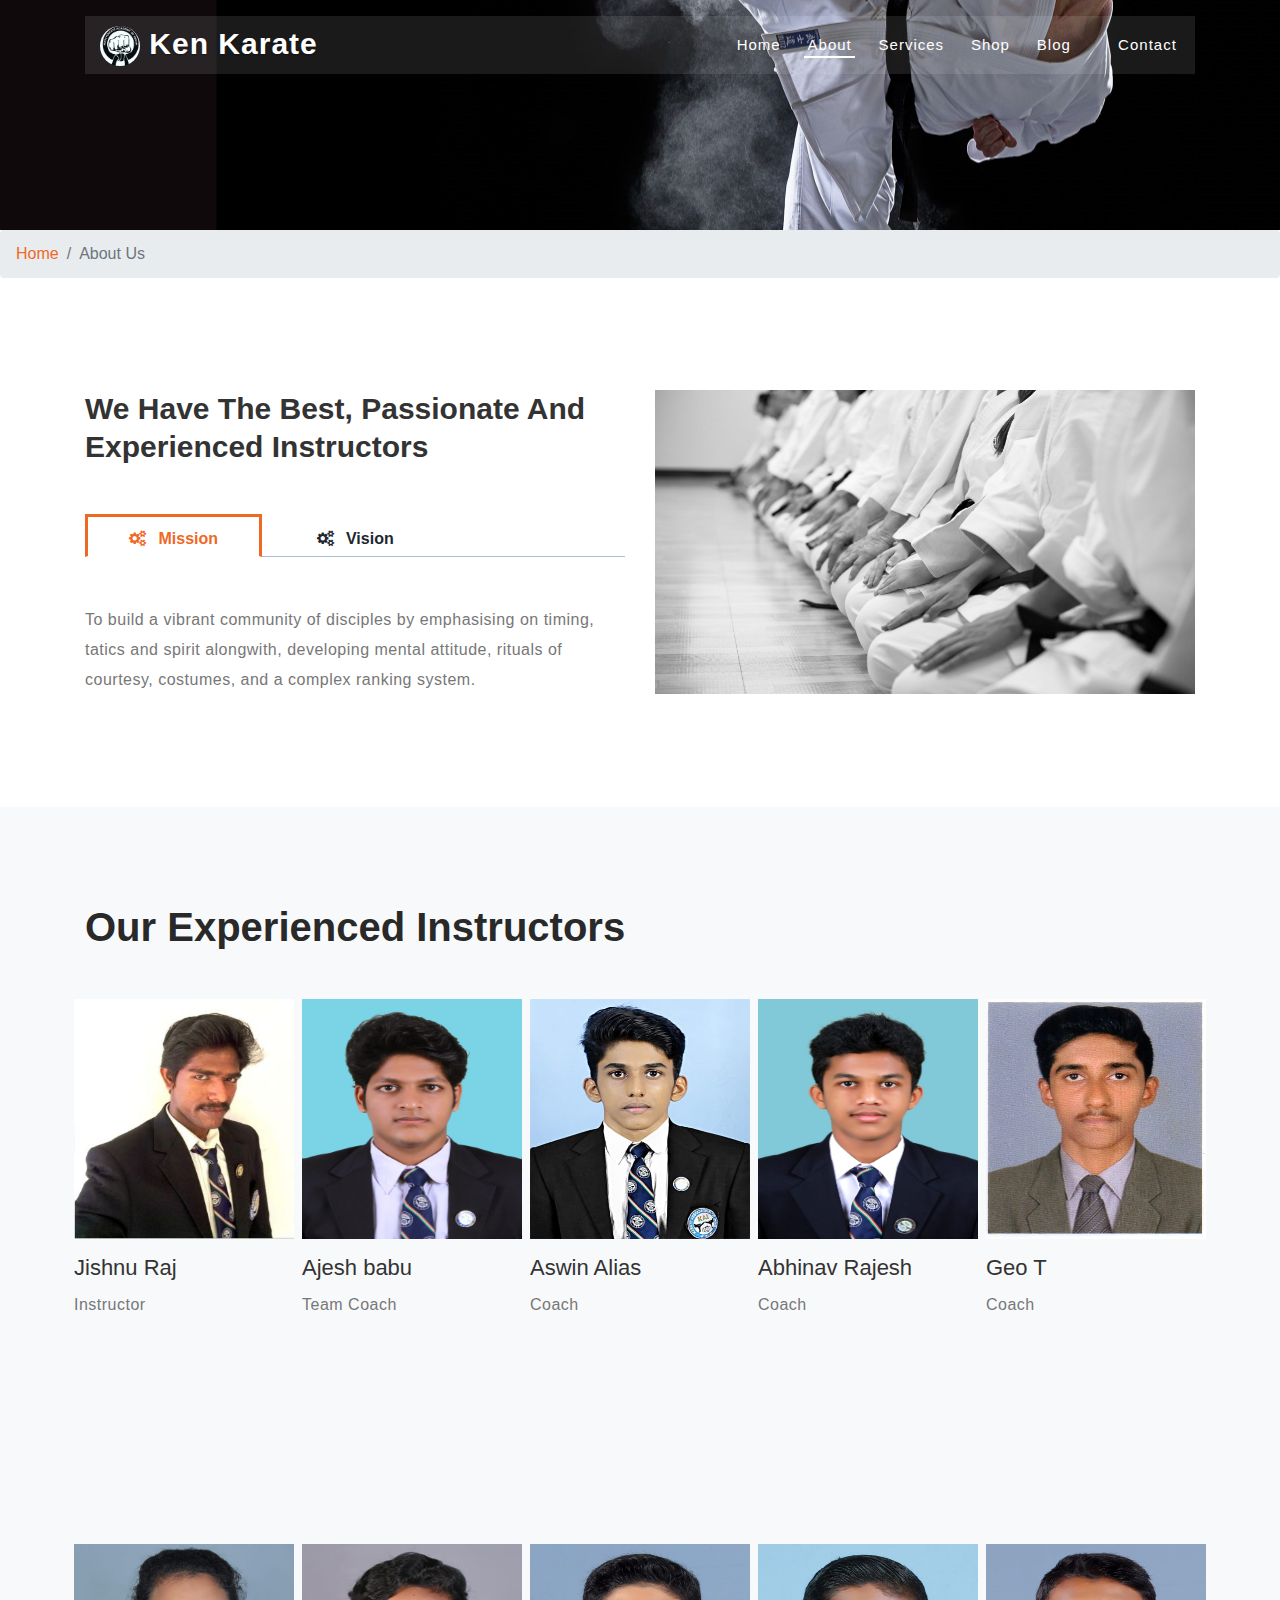
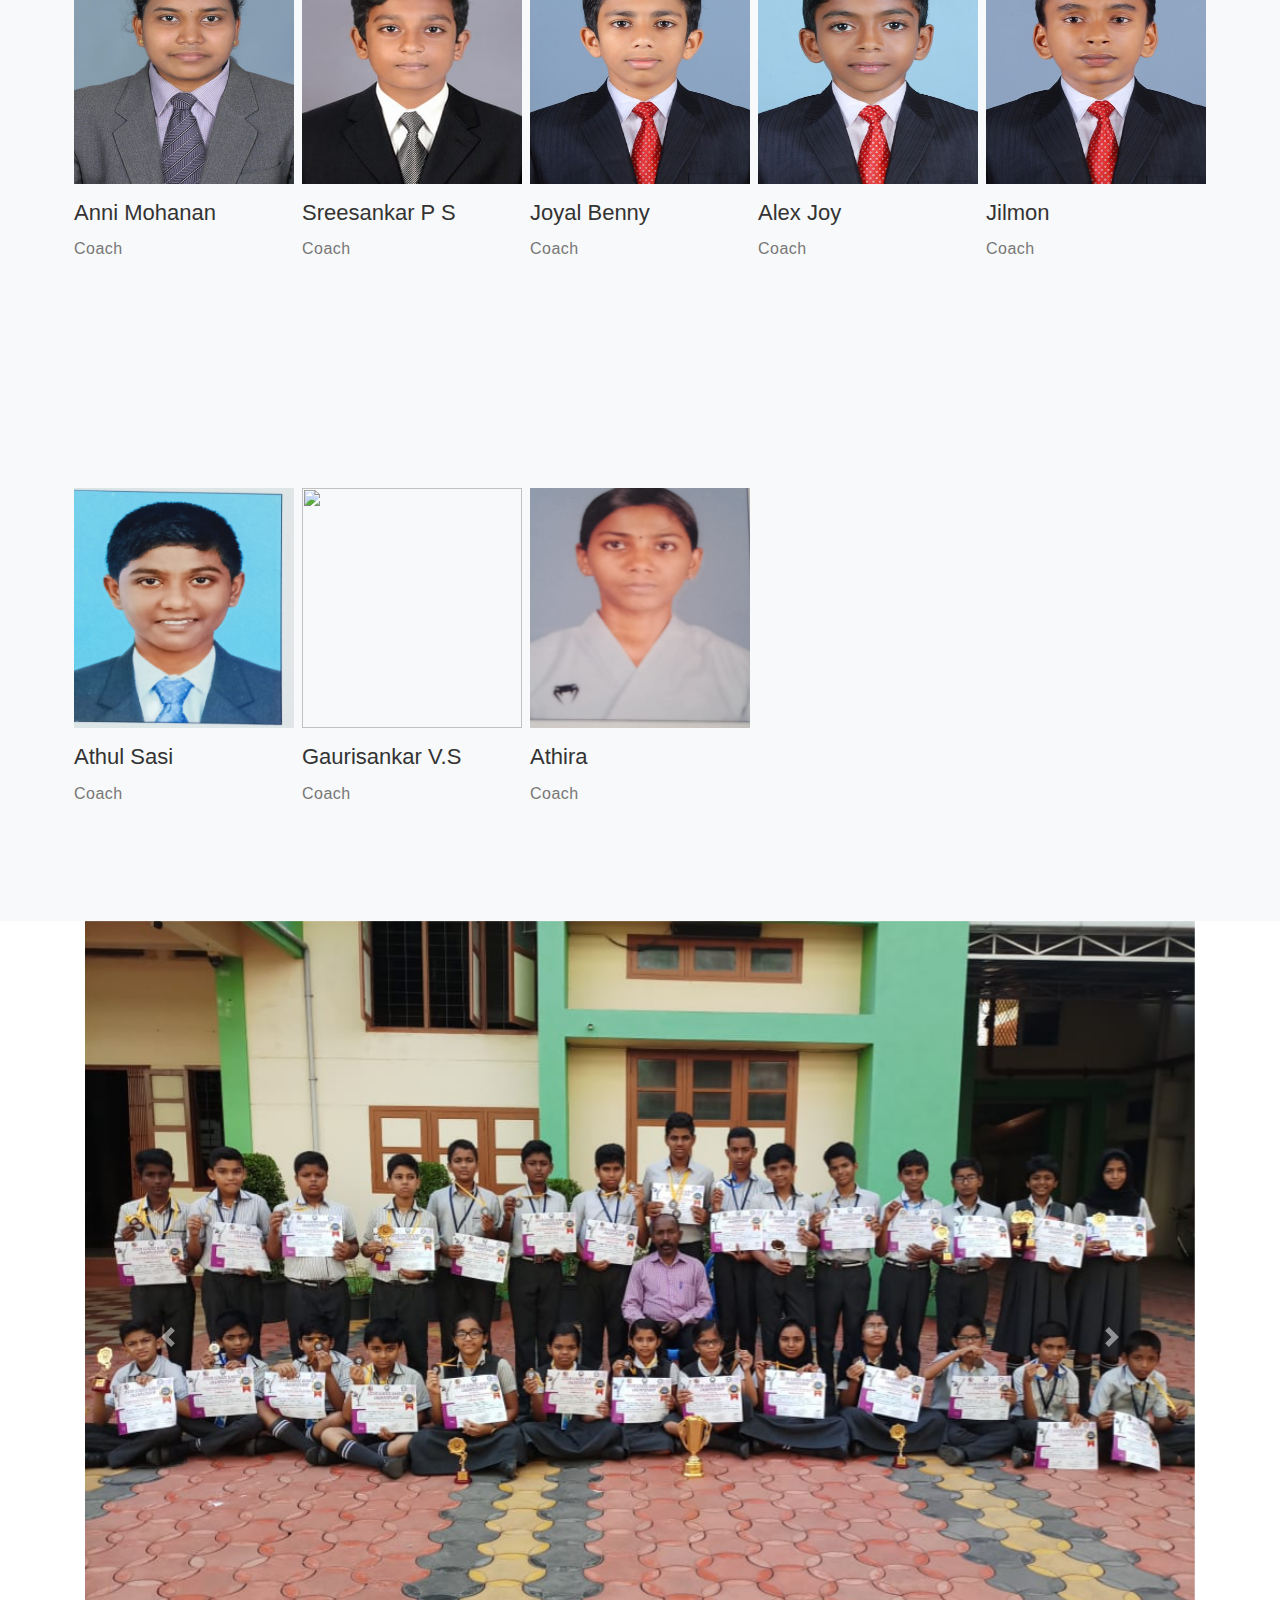
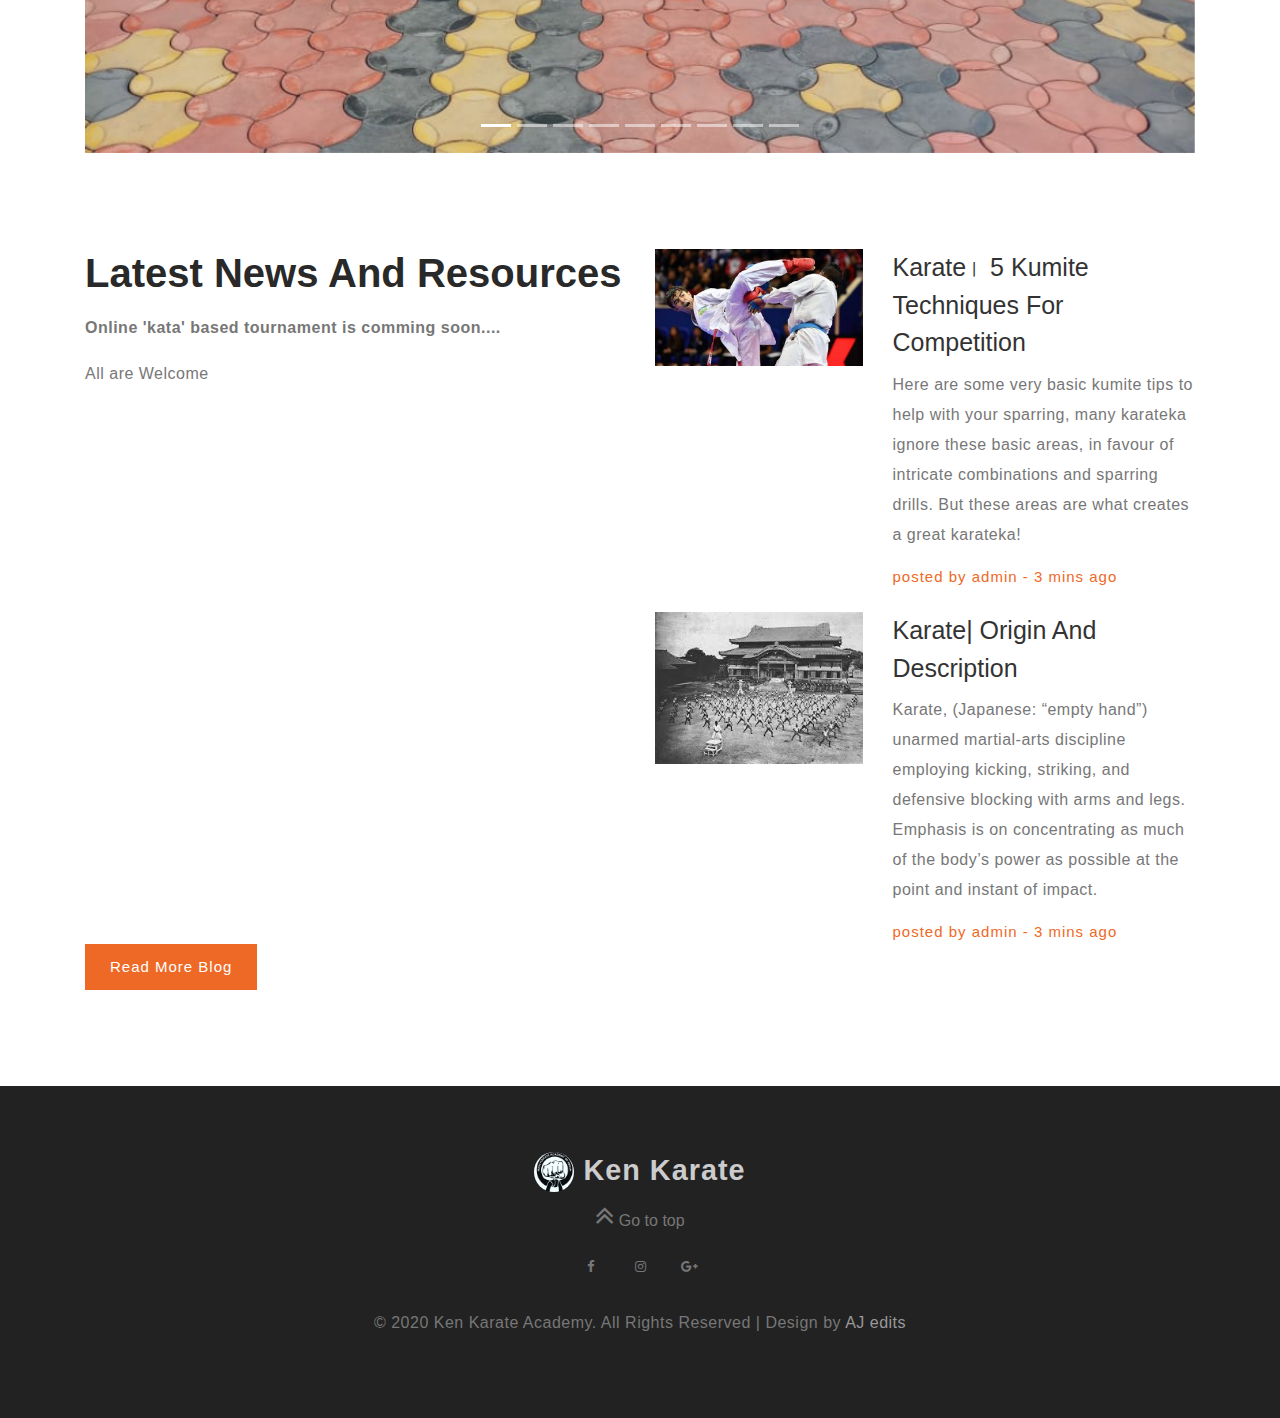
==== commit fe6cedf7: "Update about.html" ====
--- a/about.html
+++ b/about.html
@@ -320,6 +320,21 @@
 					</div>
 				</div>
 				<h4 class="text mt-3">Athul Sasi</h4>
+				<p class="text"> Coach</p>
+			</div>
+			<div class=" px-1 agileits-team-grid mt-lg-0 mt-5">
+				<div class="team-info">
+					<img style="height: 240px;" src="images/gauri" alt="" />
+					<div class="team-caption"> 
+						<h4 class="">Gaurisankar V.S</h4>
+				        <p class=""> Coach</p>
+						<ul>
+							<li><a href="#"><span class="fa fa-facebook"></span></a></li>
+							<li><a href="#"><span class="fa fa-instagram"></span></a></li>
+						</ul>
+					</div>
+				</div>
+				<h4 class="text mt-3">Gaurisankar V.S</h4>
 				<p class="text"> Coach</p>
 			</div>
 			<div class="px-1 agileits-team-grid">
@@ -457,4 +472,4 @@
 
 
 </body>
-</html>+</html>
--- a/css/style.css
+++ b/css/style.css
@@ -500,7 +500,7 @@
 nav ul li {
 	margin: 0px;
 	display:inline-block;
-	float: left;
+	
 	}
 
 /* Styling the links */
@@ -1551,4 +1551,24 @@
     -webkit-border-radius: 0px;
     box-sizing: border-box;
     cursor: pointer;
-}+}
+div.gallery {
+    margin: 5px;
+    border: 1px solid #ccc;
+    float: left;
+    width: 180px;
+  }
+  
+  div.gallery:hover {
+    border: 1px solid #777;
+  }
+  
+  div.gallery img {
+    width: 100%;
+    height: auto;
+  }
+  
+  div.desc {
+    padding: 15px;
+    text-align: center;
+  }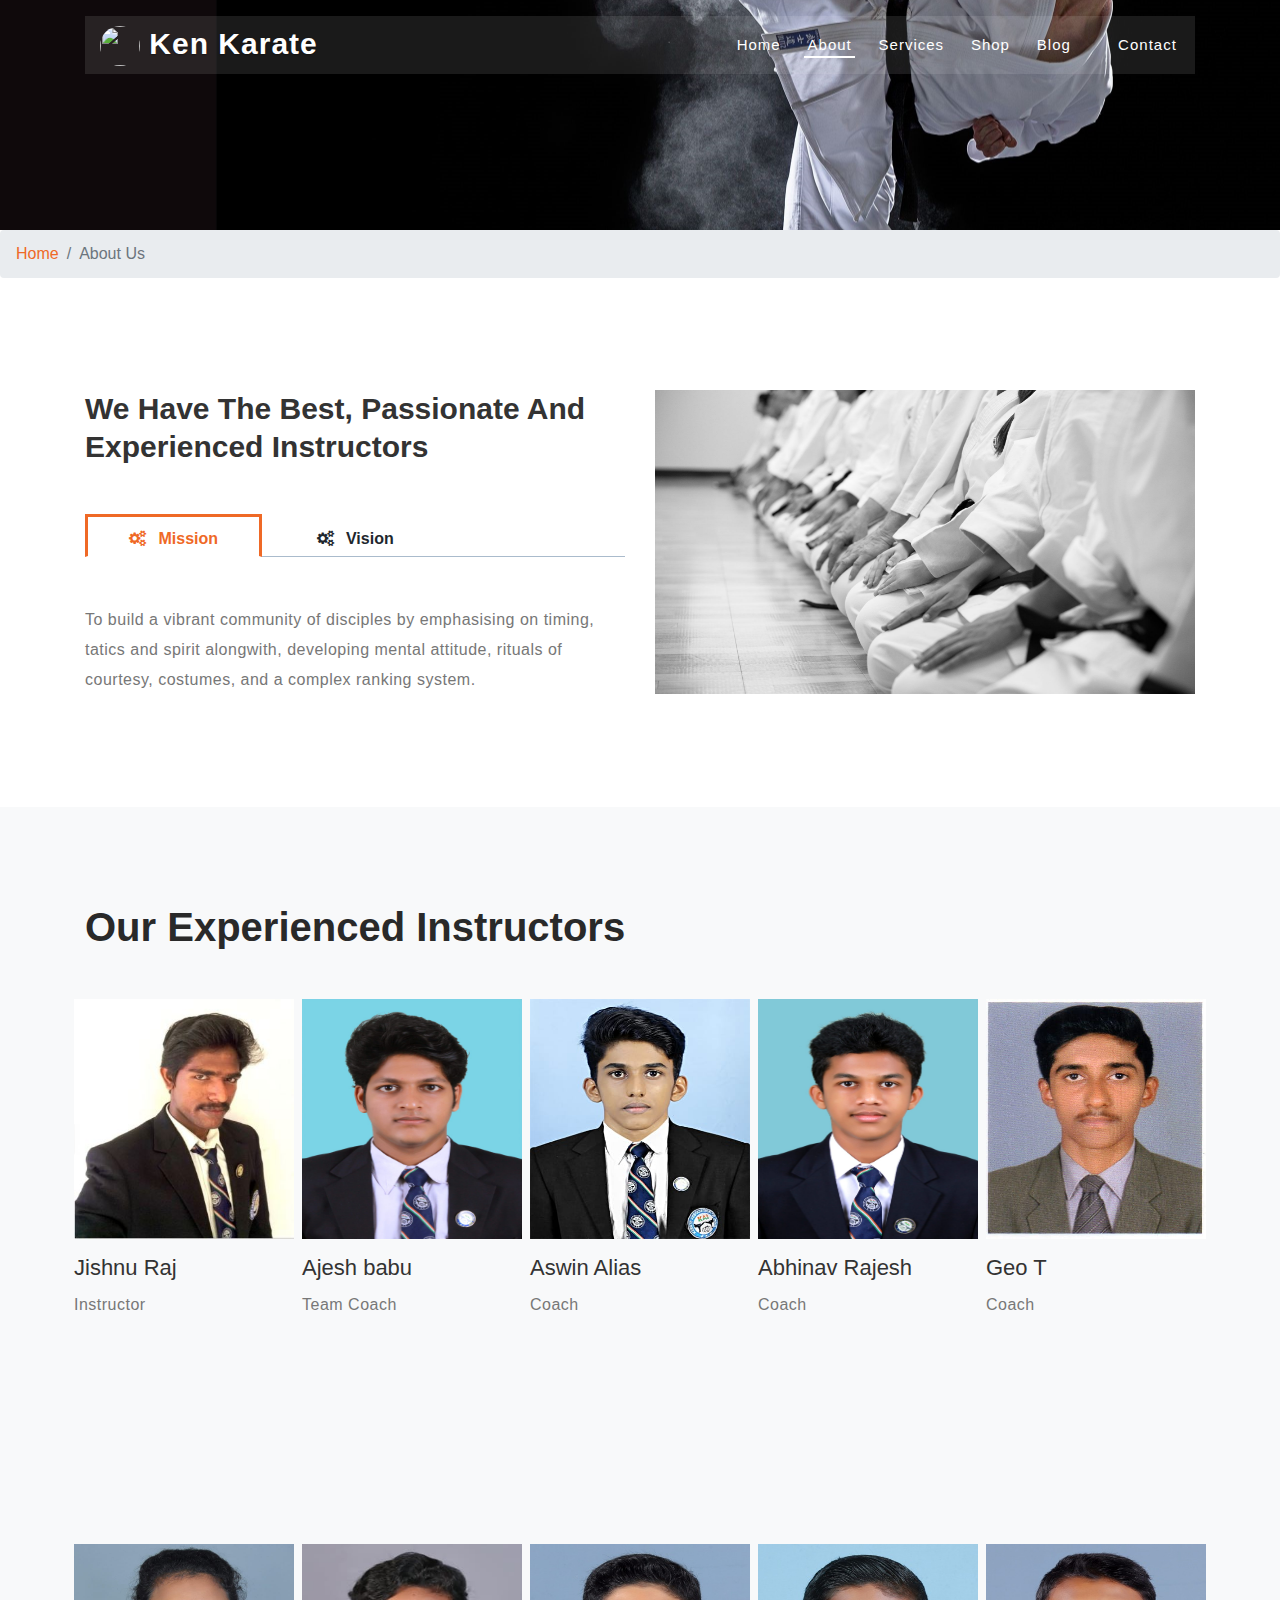
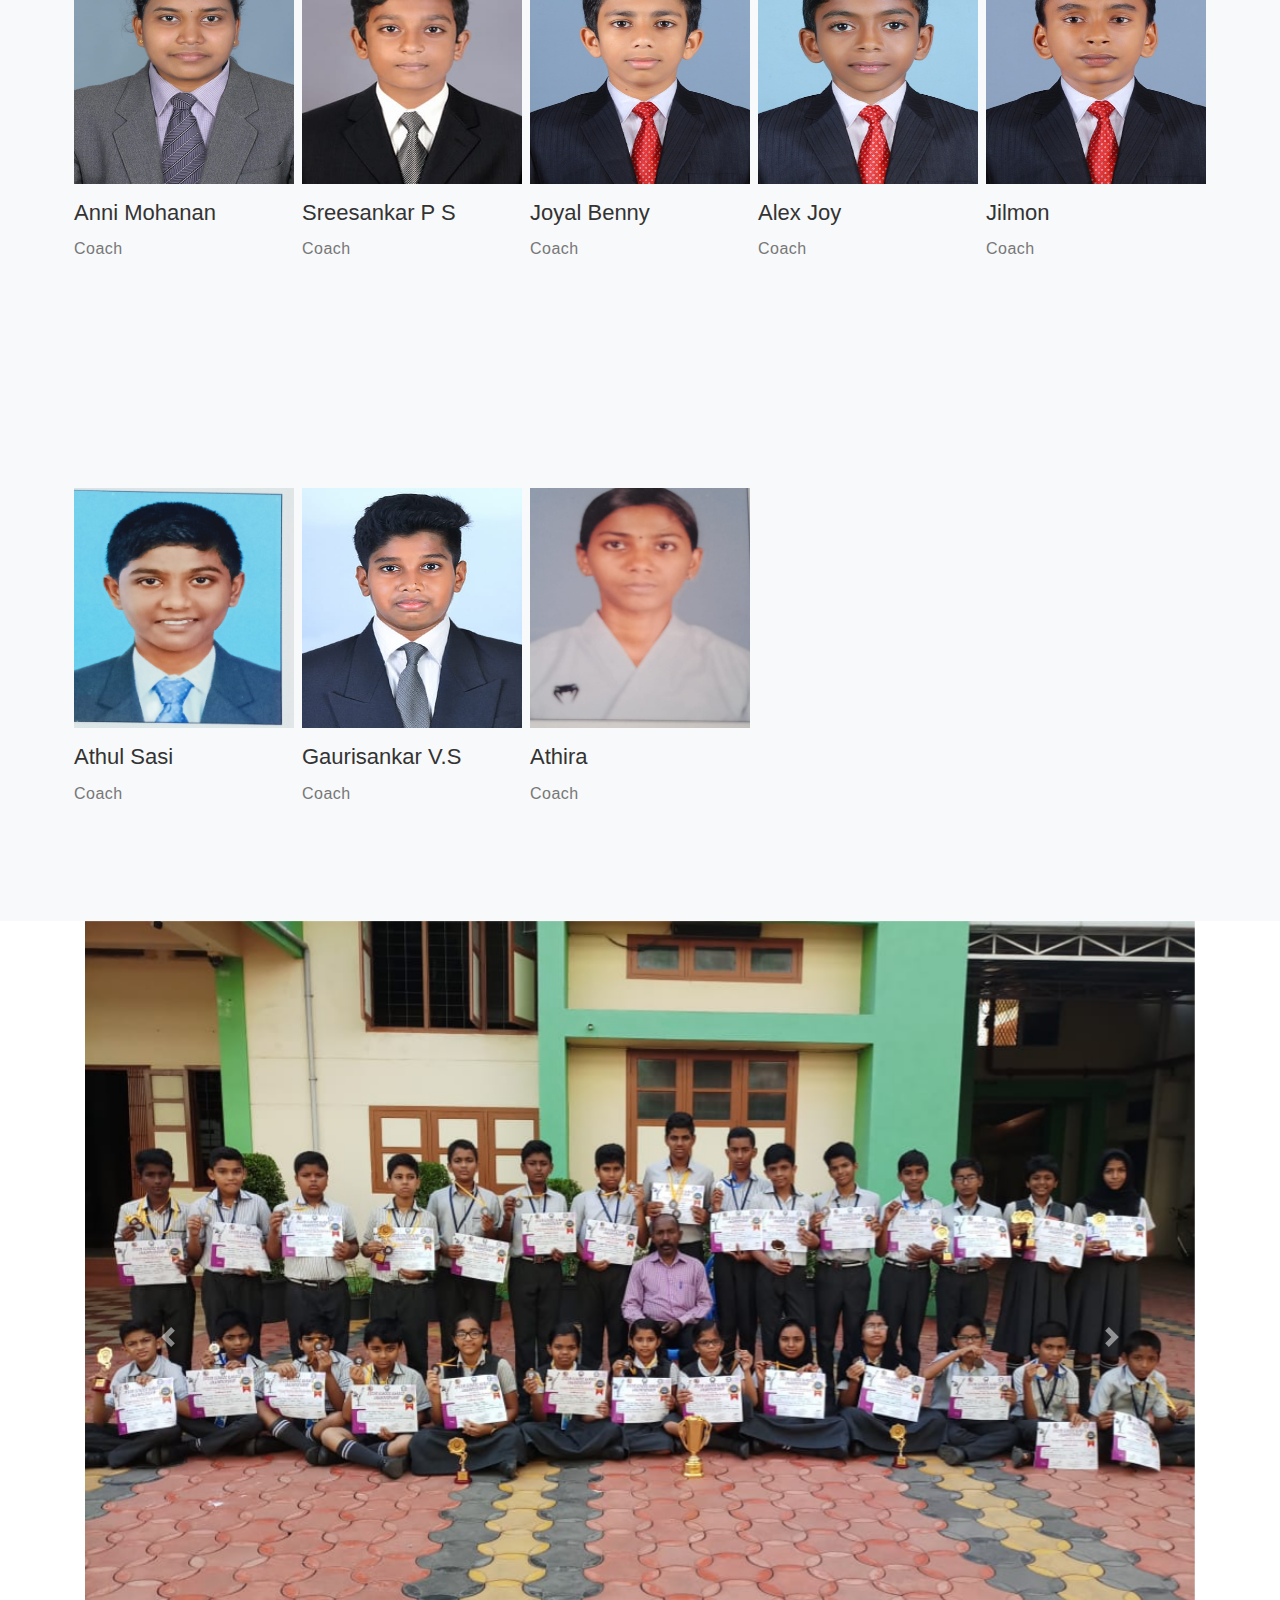
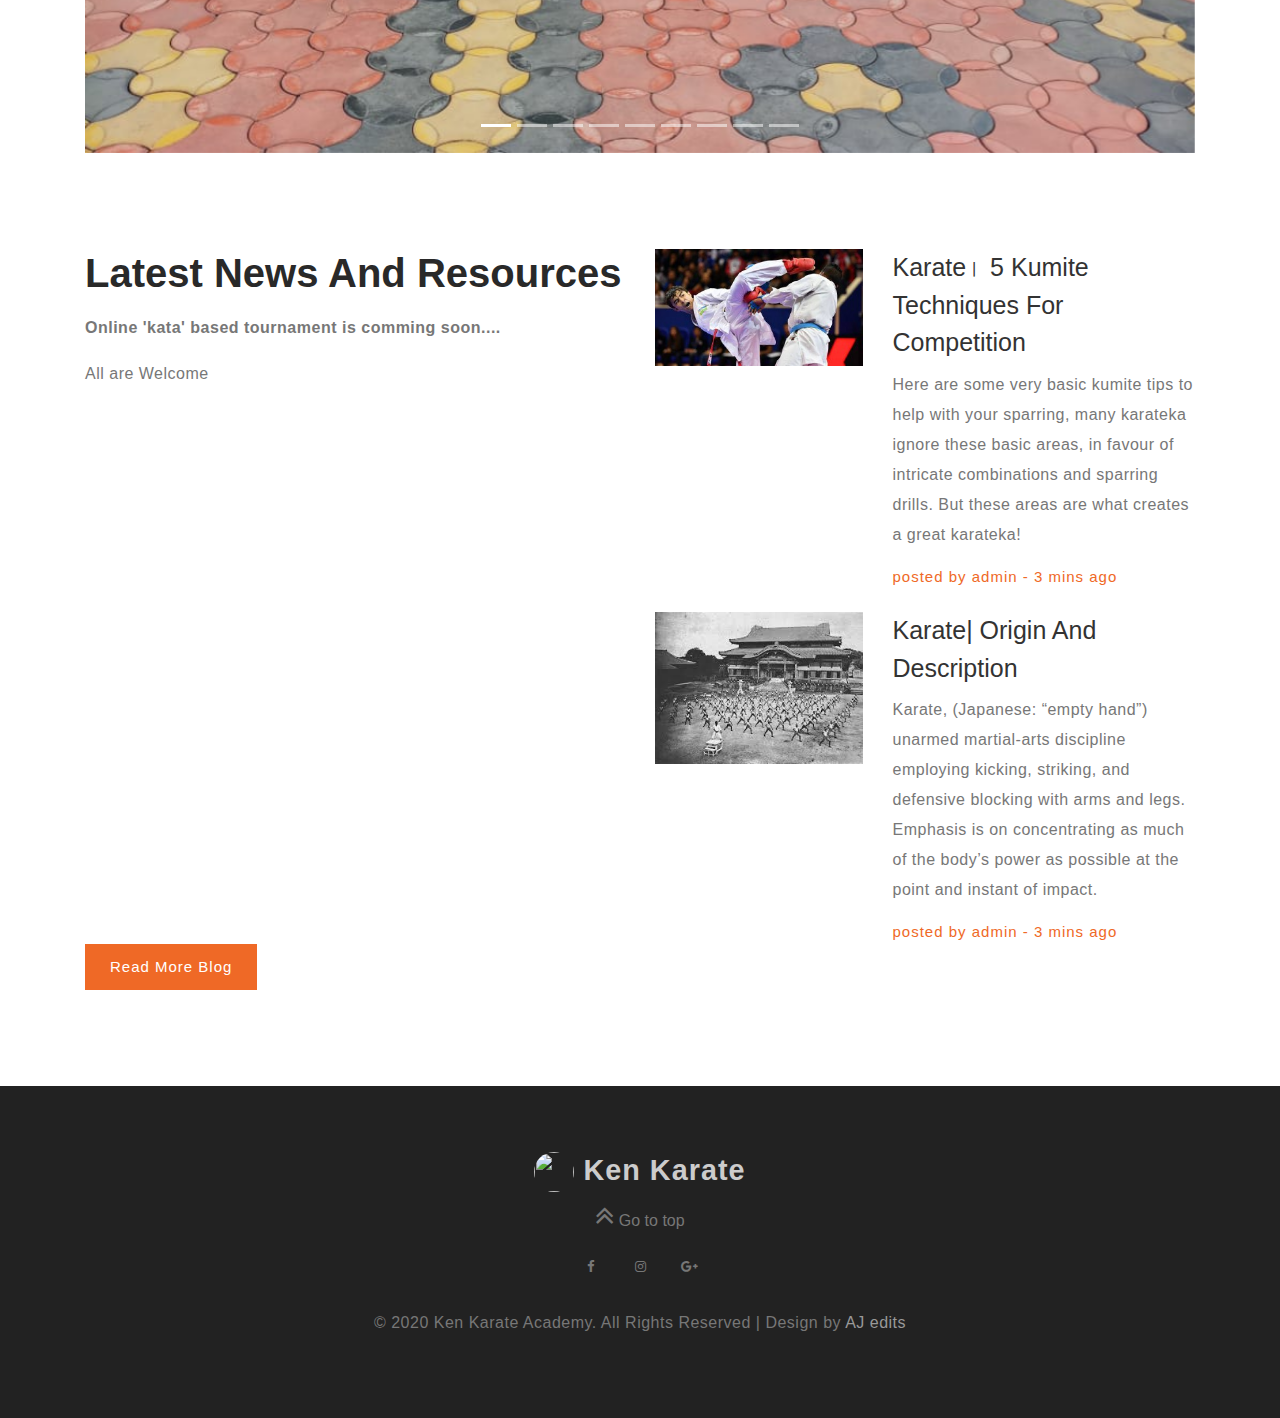
==== commit b32ecd2f: "Update about.html" ====
--- a/about.html
+++ b/about.html
@@ -324,7 +324,7 @@
 			</div>
 			<div class=" px-1 agileits-team-grid mt-lg-0 mt-5">
 				<div class="team-info">
-					<img style="height: 240px;" src="images/gauri" alt="" />
+					<img style="height: 240px;" src="images/gauri.jpg" alt="" />
 					<div class="team-caption"> 
 						<h4 class="">Gaurisankar V.S</h4>
 				        <p class=""> Coach</p>
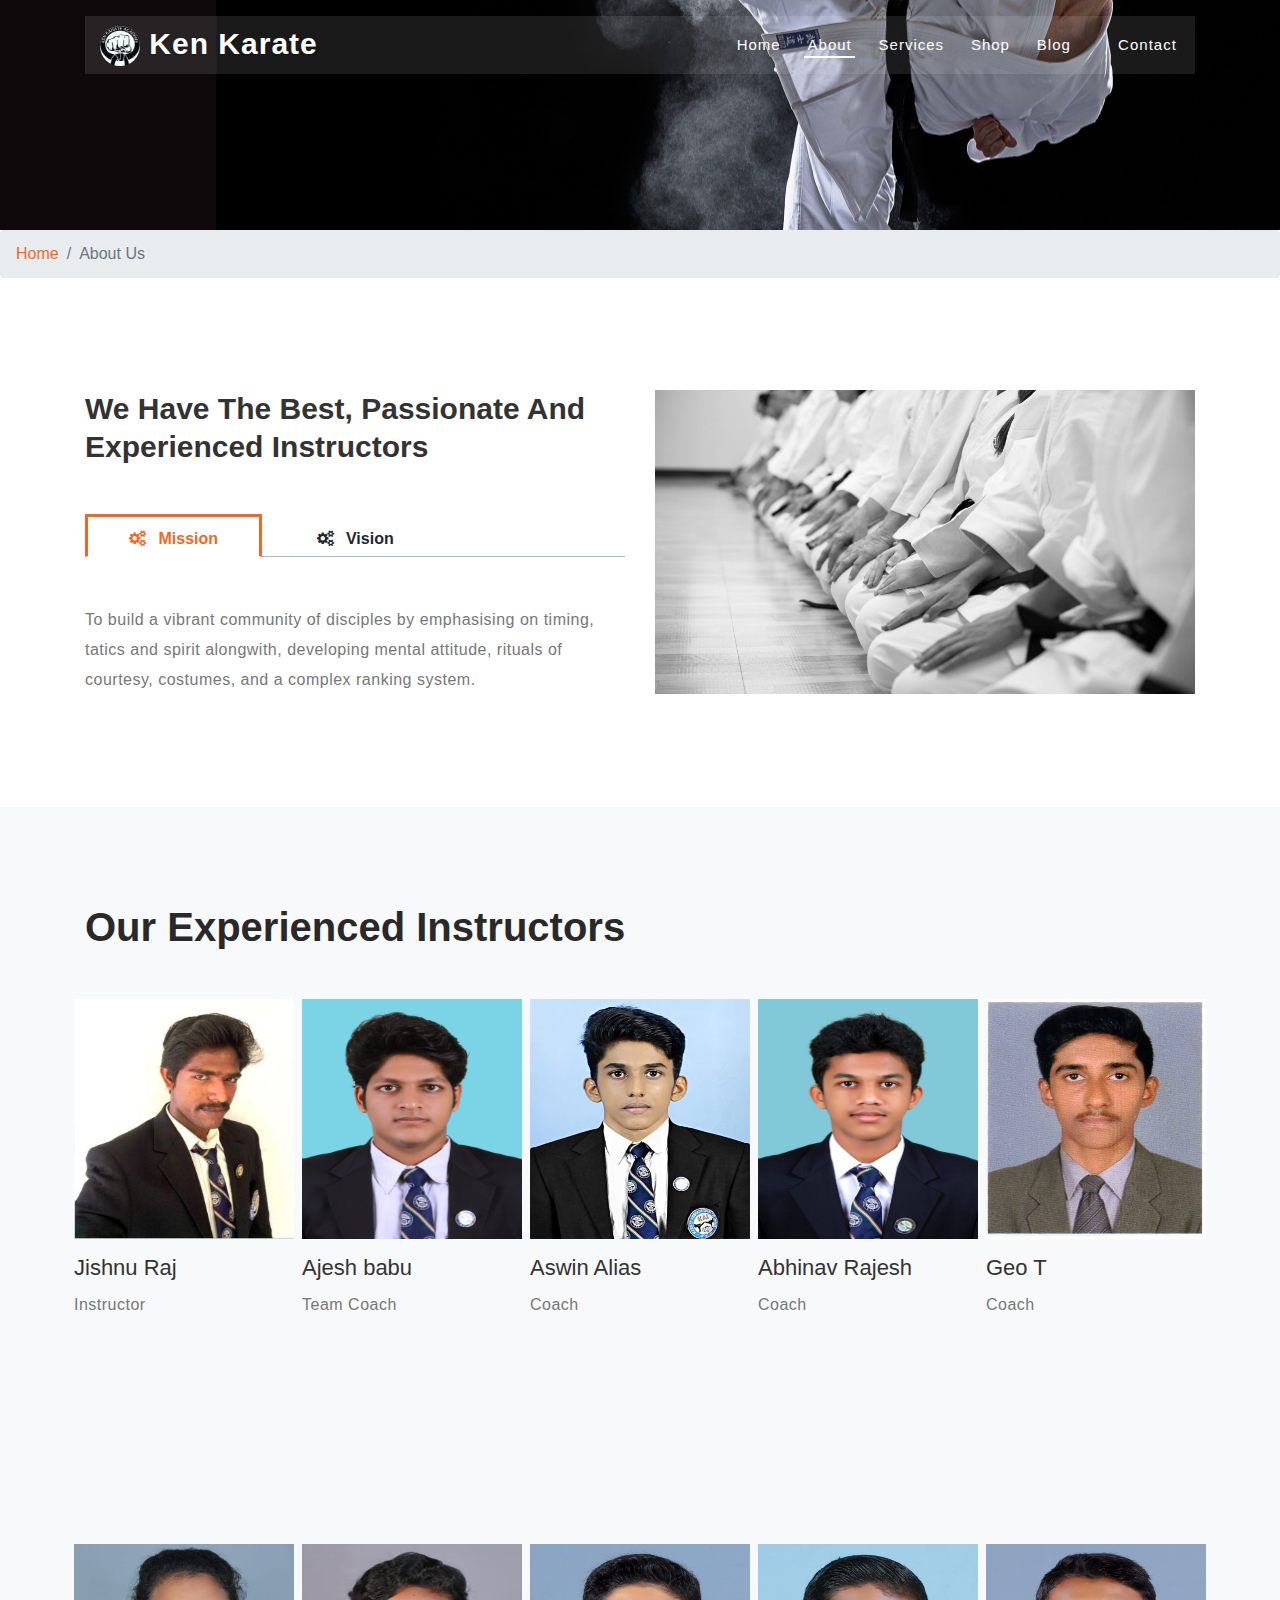
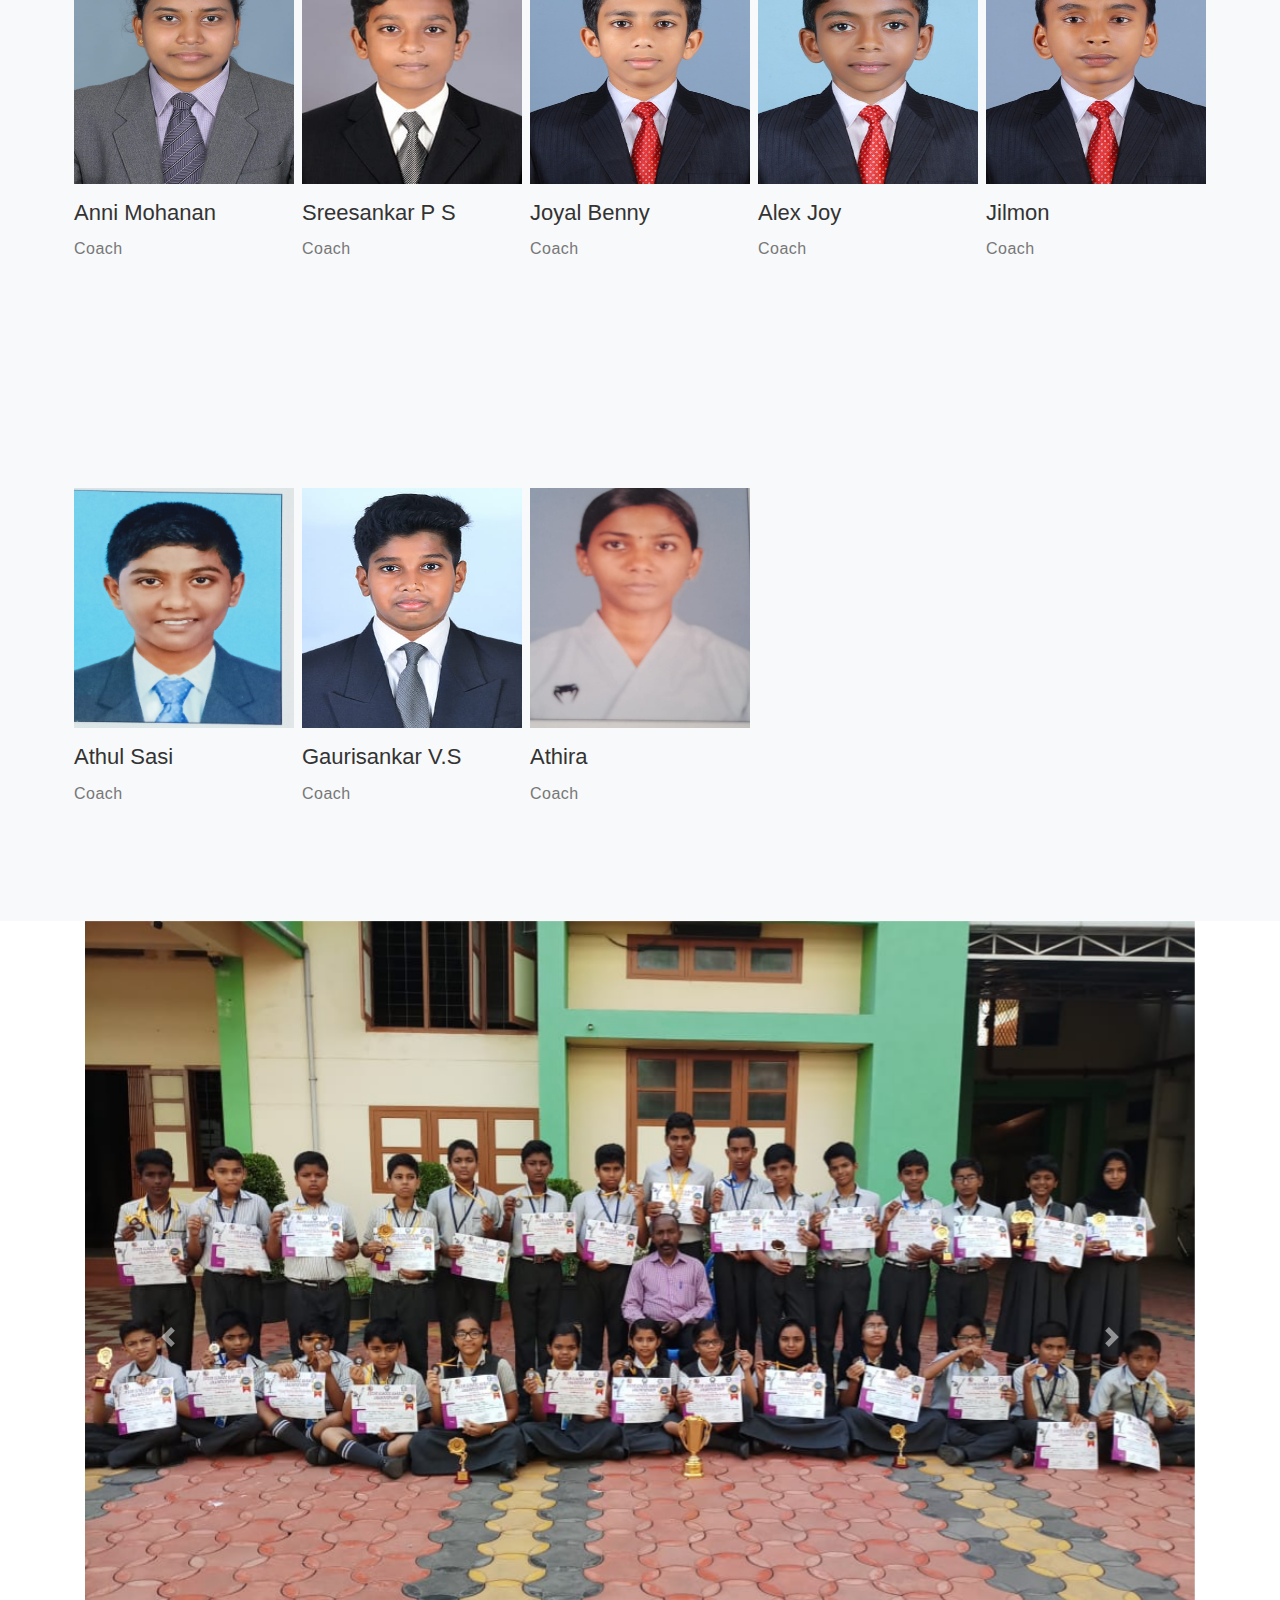
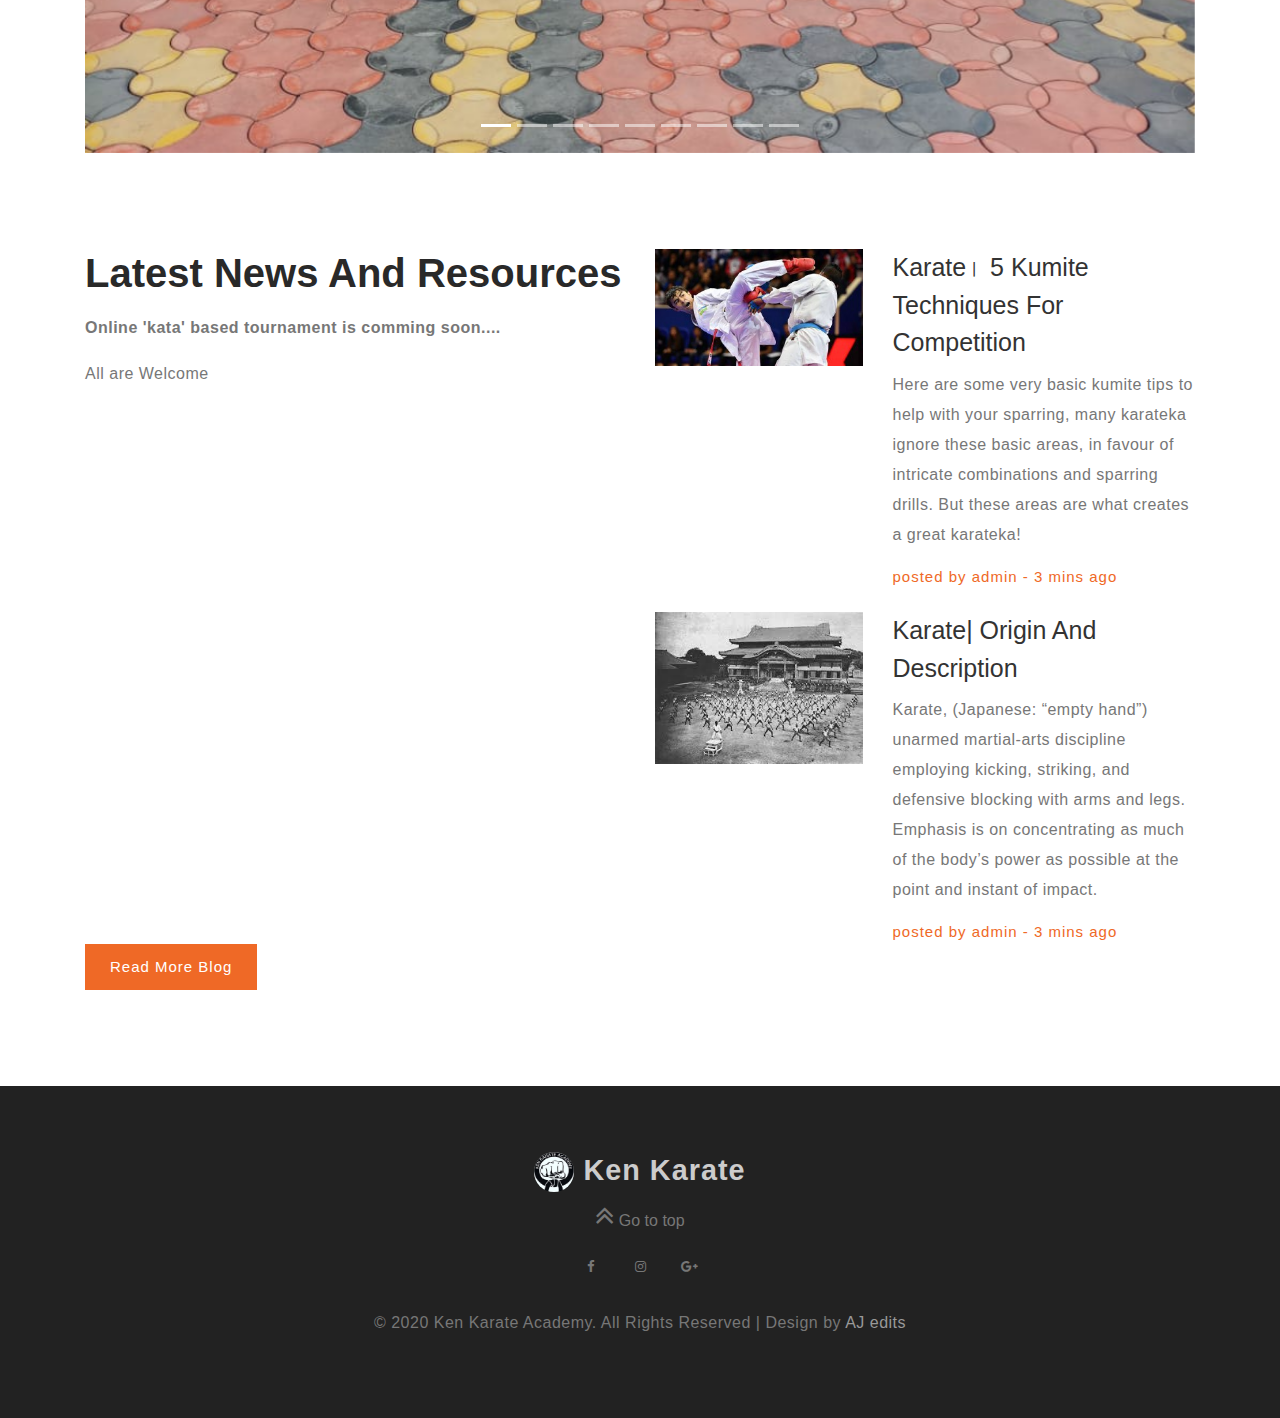
==== commit c032381b: "Update about.html" ====
--- a/about.html
+++ b/about.html
@@ -20,6 +20,7 @@
 	<!--// Meta tag Keywords -->
 	
 	<!-- css files -->
+	<link rel="icon" href="index11.jpg">
 	<link rel="stylesheet" href="css/bootstrap.css"> <!-- Bootstrap-Core-CSS -->
 	<link rel="stylesheet" href="css/style.css" type="text/css" media="all" /> <!-- Style-CSS --> 
 	<link rel="stylesheet" href="css/font-awesome.min.css" type="text/css" media="all" /> <!-- Style-CSS --> 
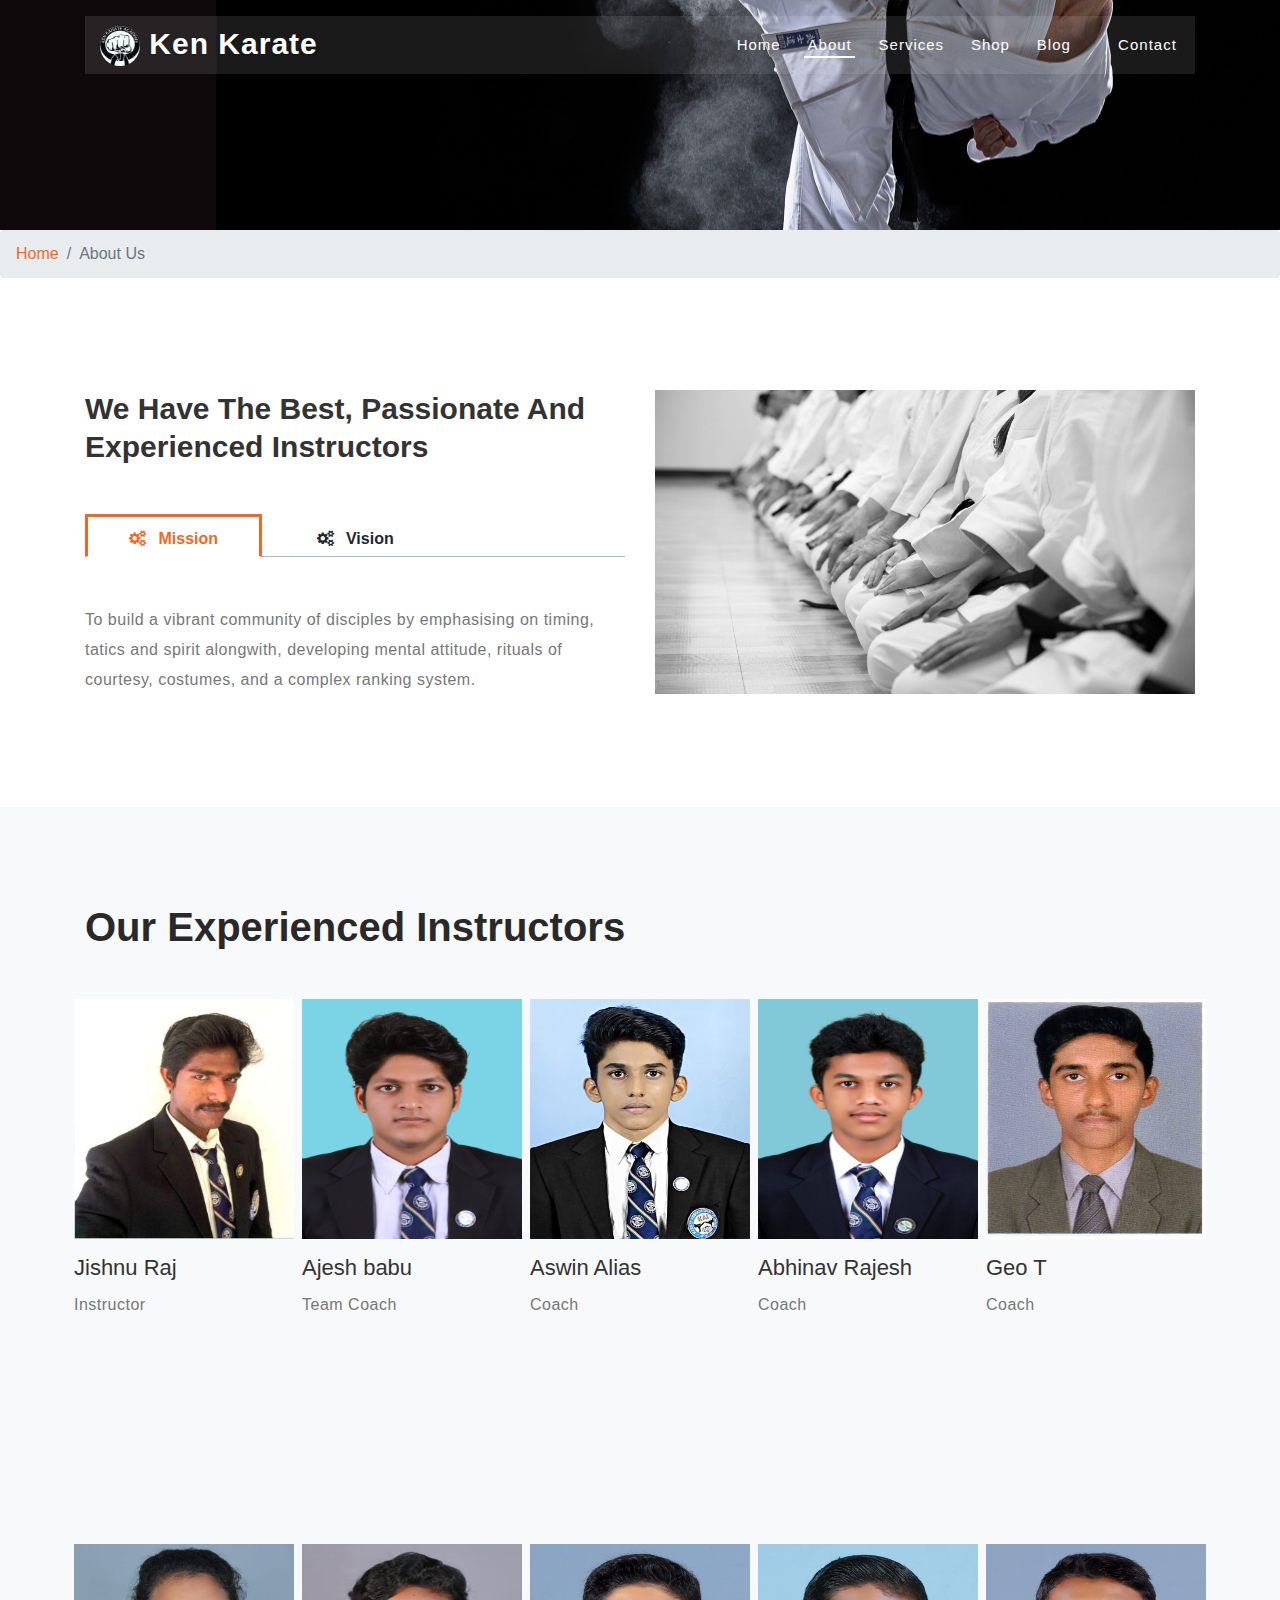
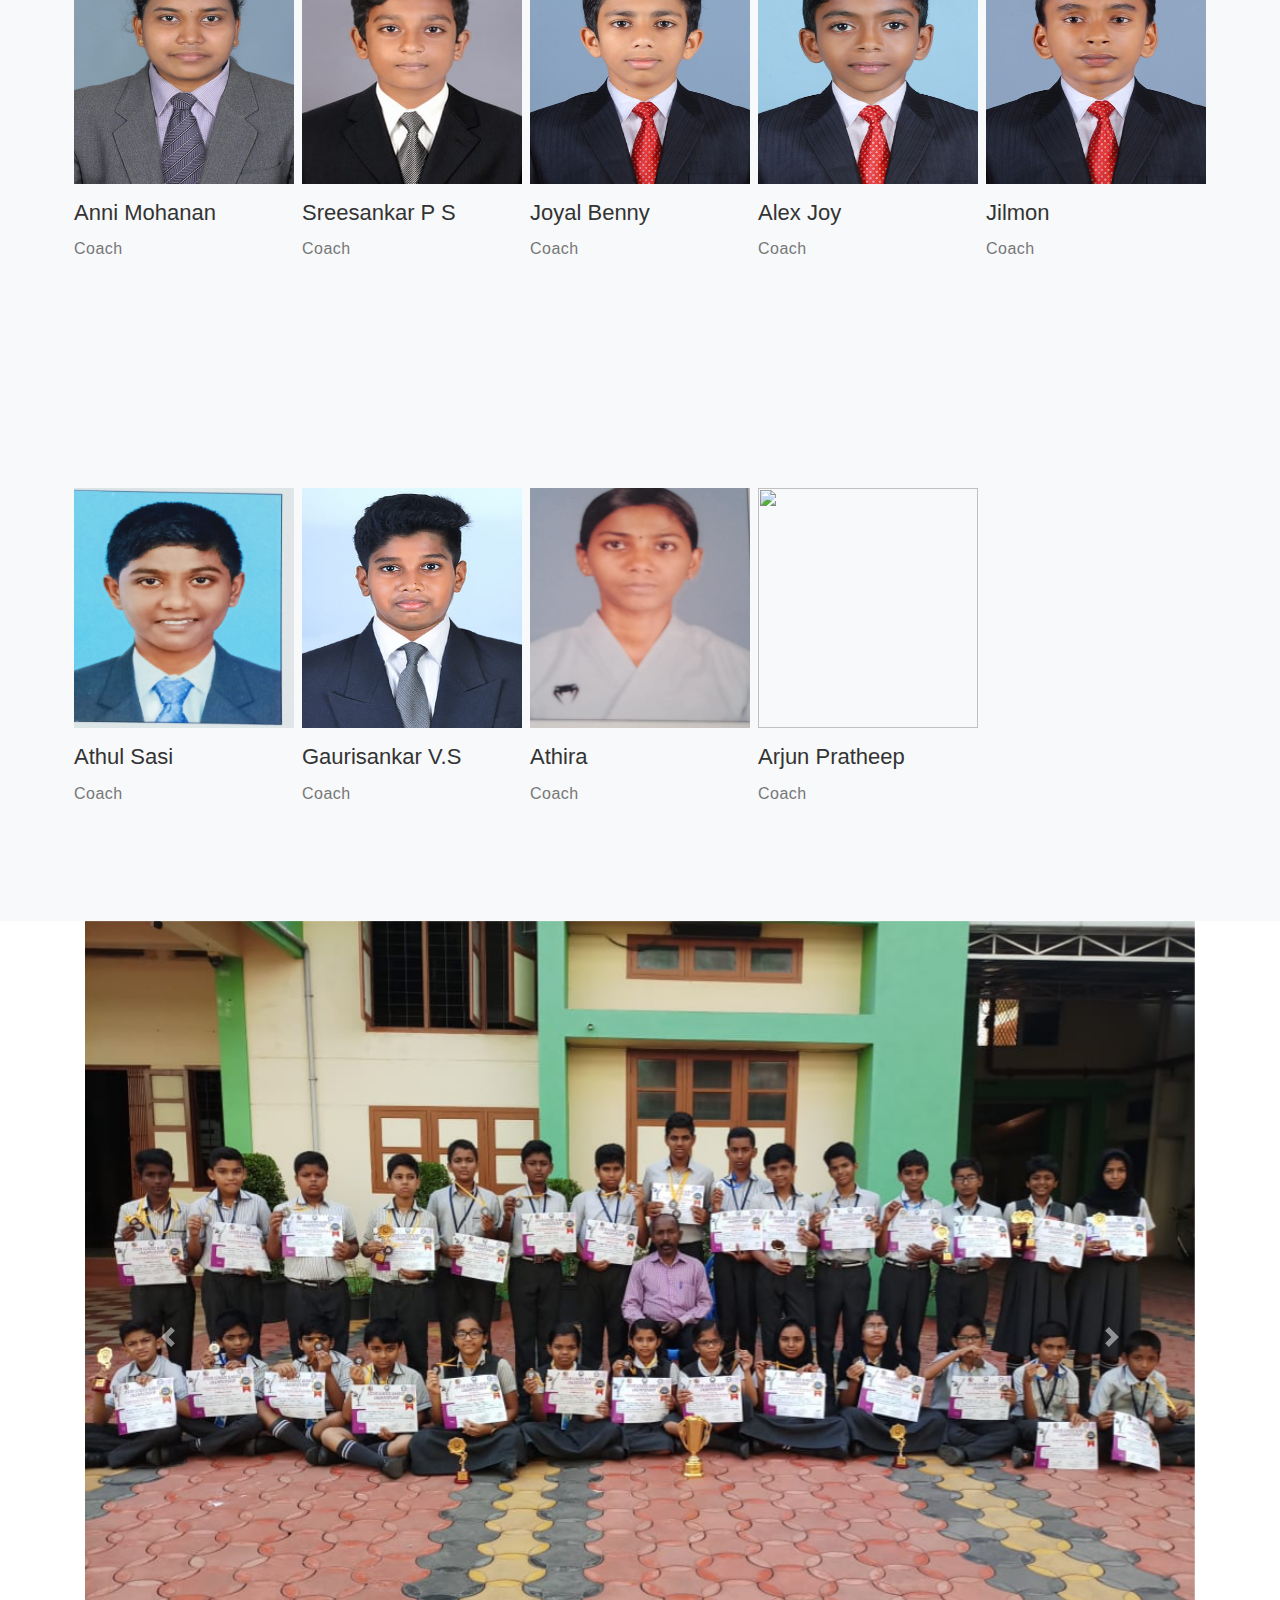
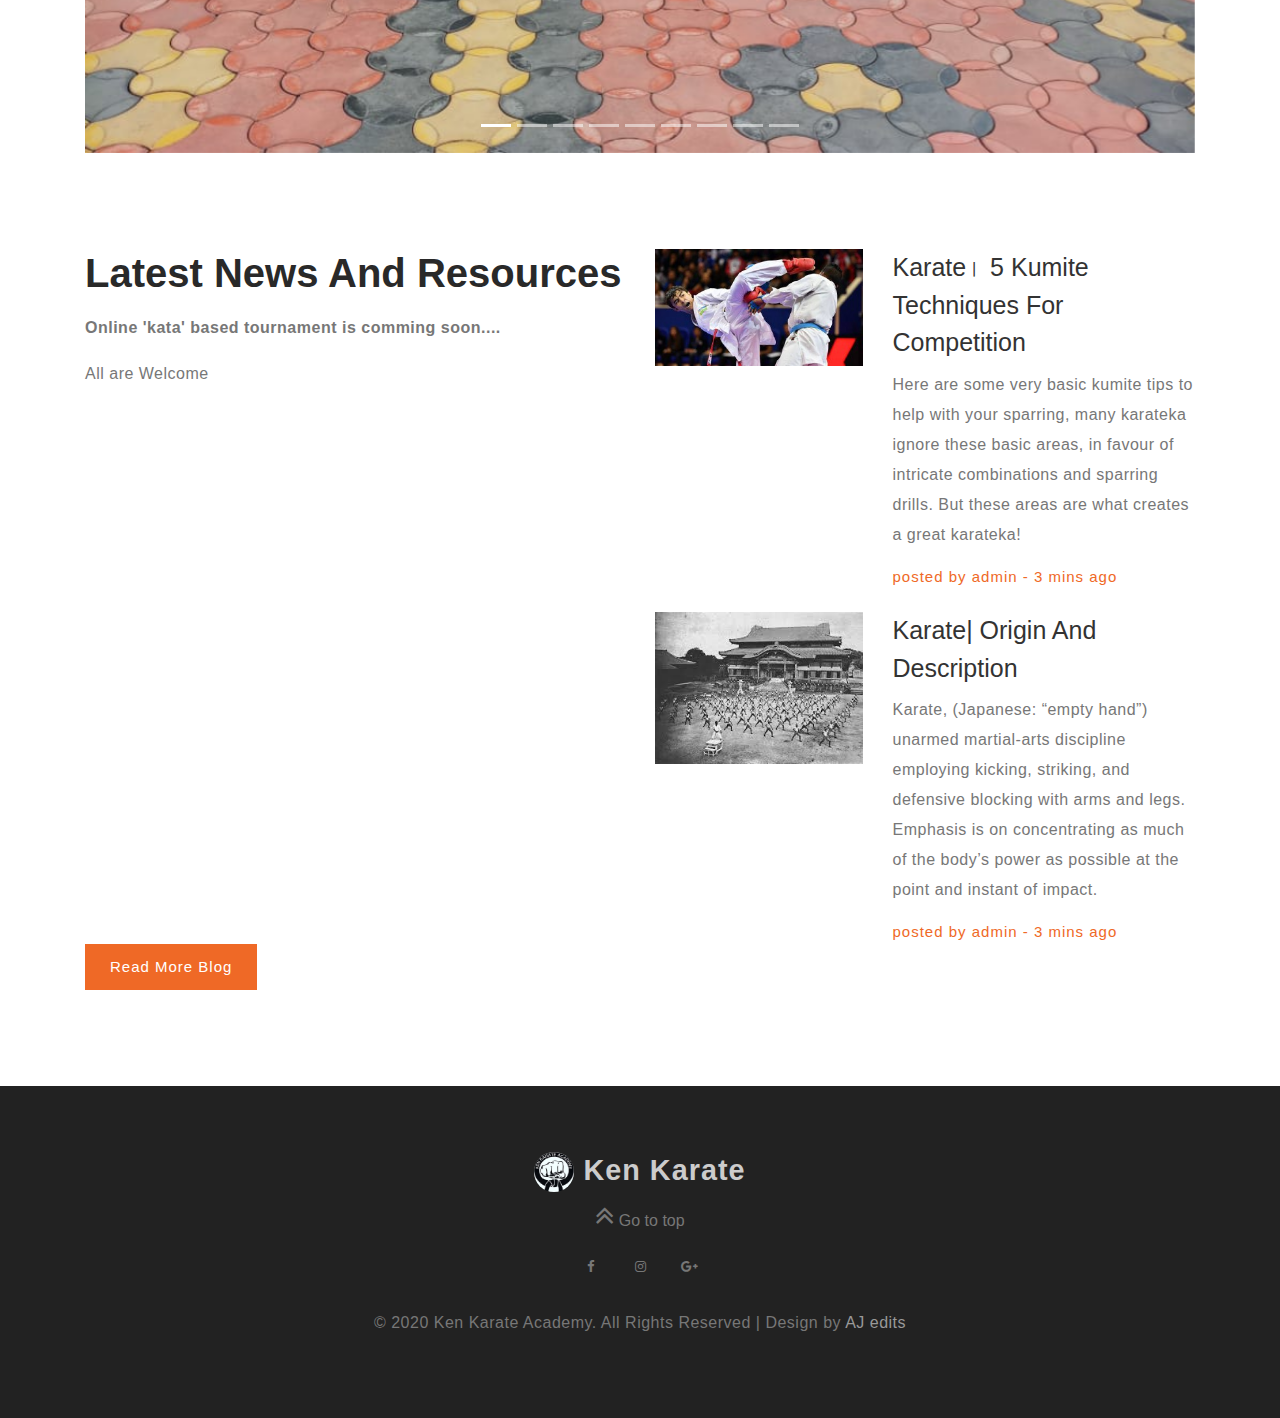
==== commit 384492b9: "Update about.html" ====
--- a/about.html
+++ b/about.html
@@ -351,6 +351,21 @@
 					</div>
 				</div>
 				<h4 class="text mt-3">Athira</h4>
+				<p class="text">Coach </p>
+			</div>
+			<div class=" px-1 agileits-team-grid">
+				<div class="team-info">
+					<img style="height: 240px;" src="images/arjun.jpg" alt="" />
+					<div class="team-caption"> 
+						<h4 class="">Arjun Pratheep</h4>
+						<p class="">Coach </p>
+						<ul>
+							<li><a href="#"><span class="fa fa-facebook"></span></a></li>
+							<li><a href="#"><span class="fa fa-instagram"></span></a></li>
+						</ul>
+					</div>
+				</div>
+				<h4 class="text mt-3">Arjun Pratheep</h4>
 				<p class="text">Coach </p>
 			</div>
 			
